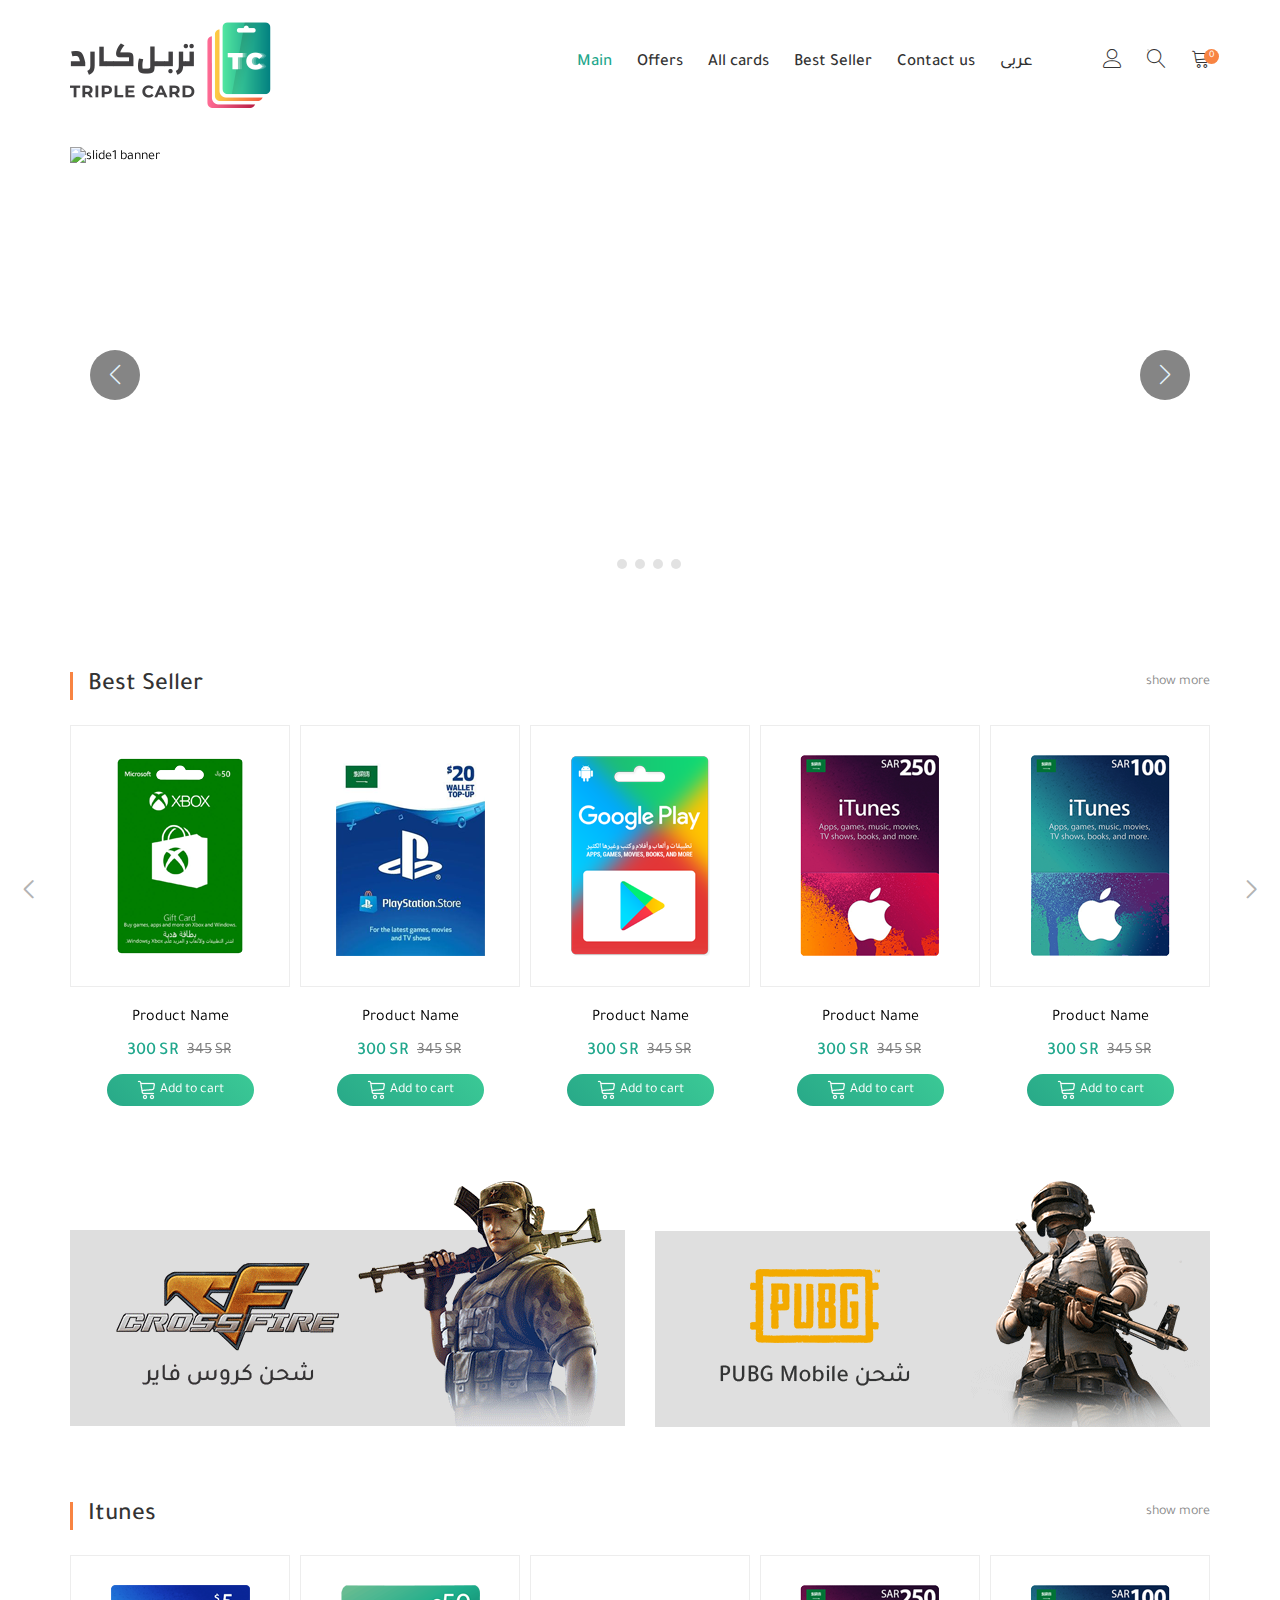
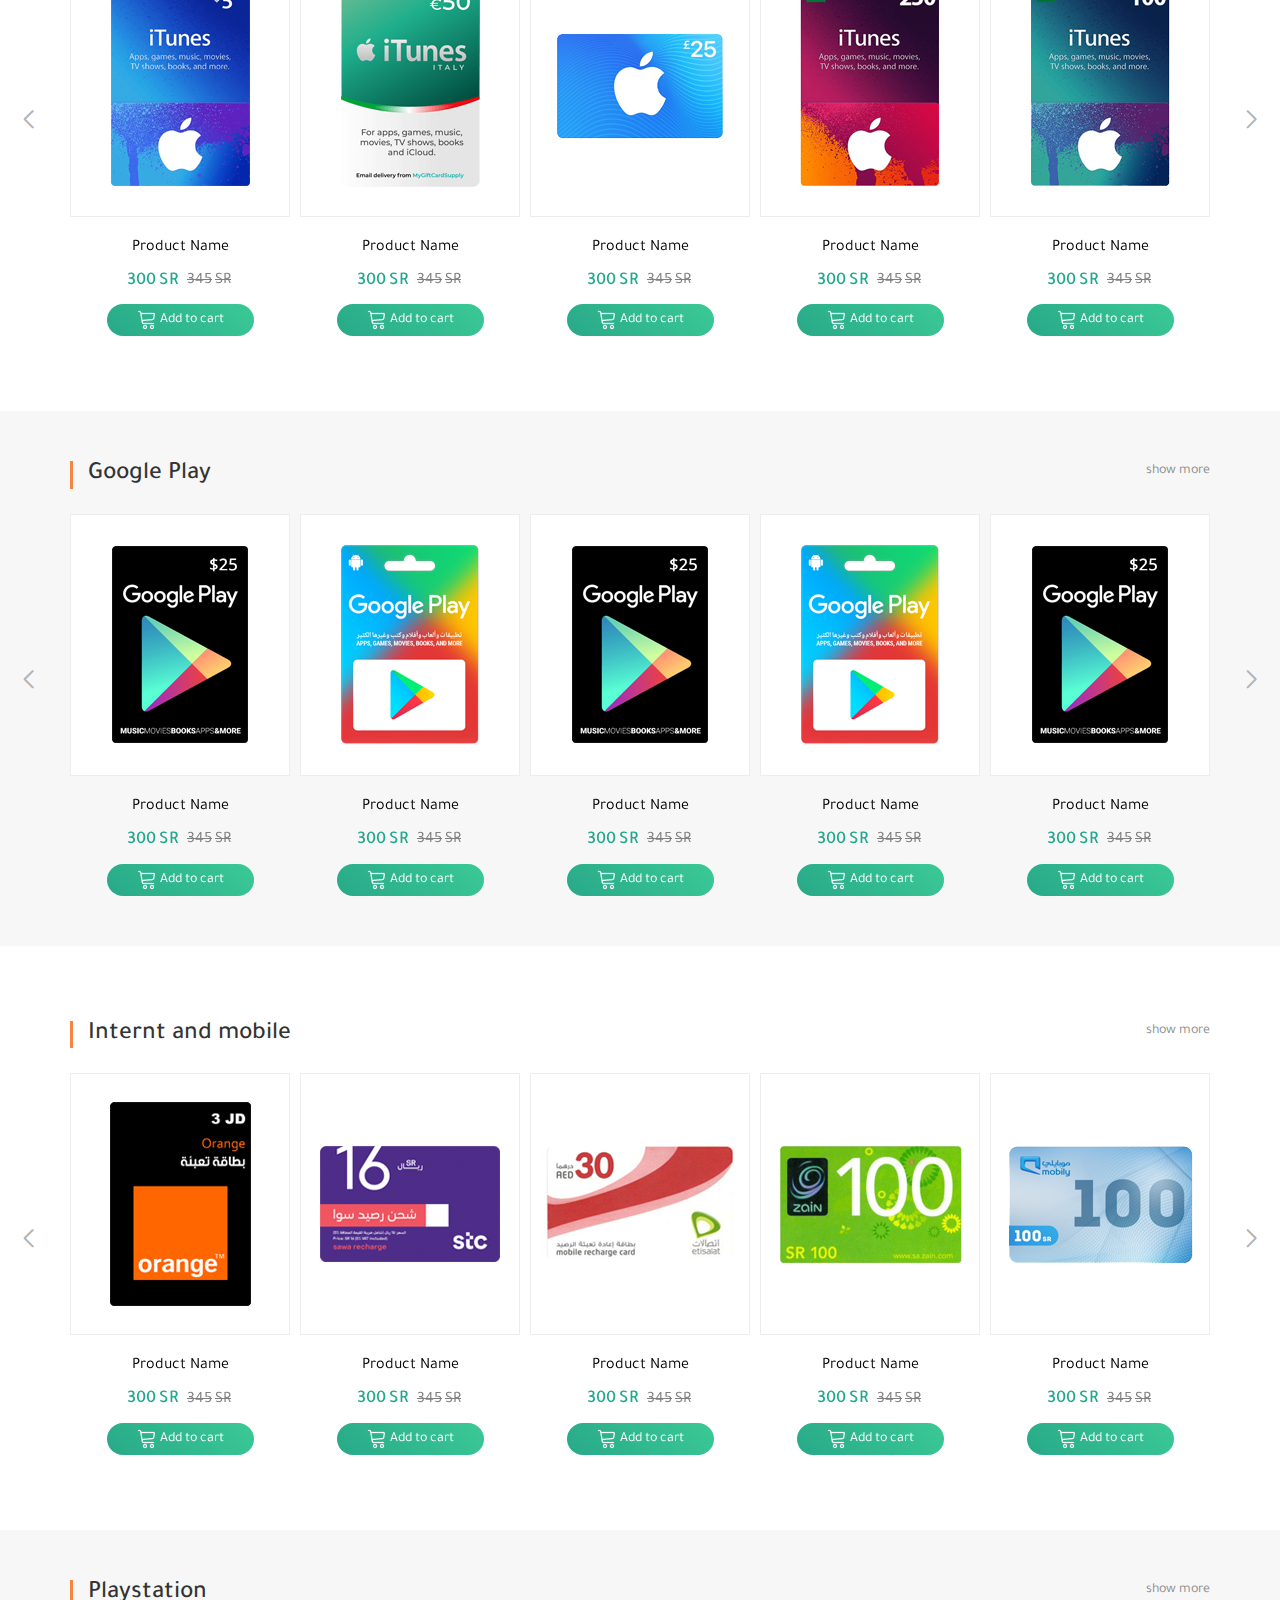
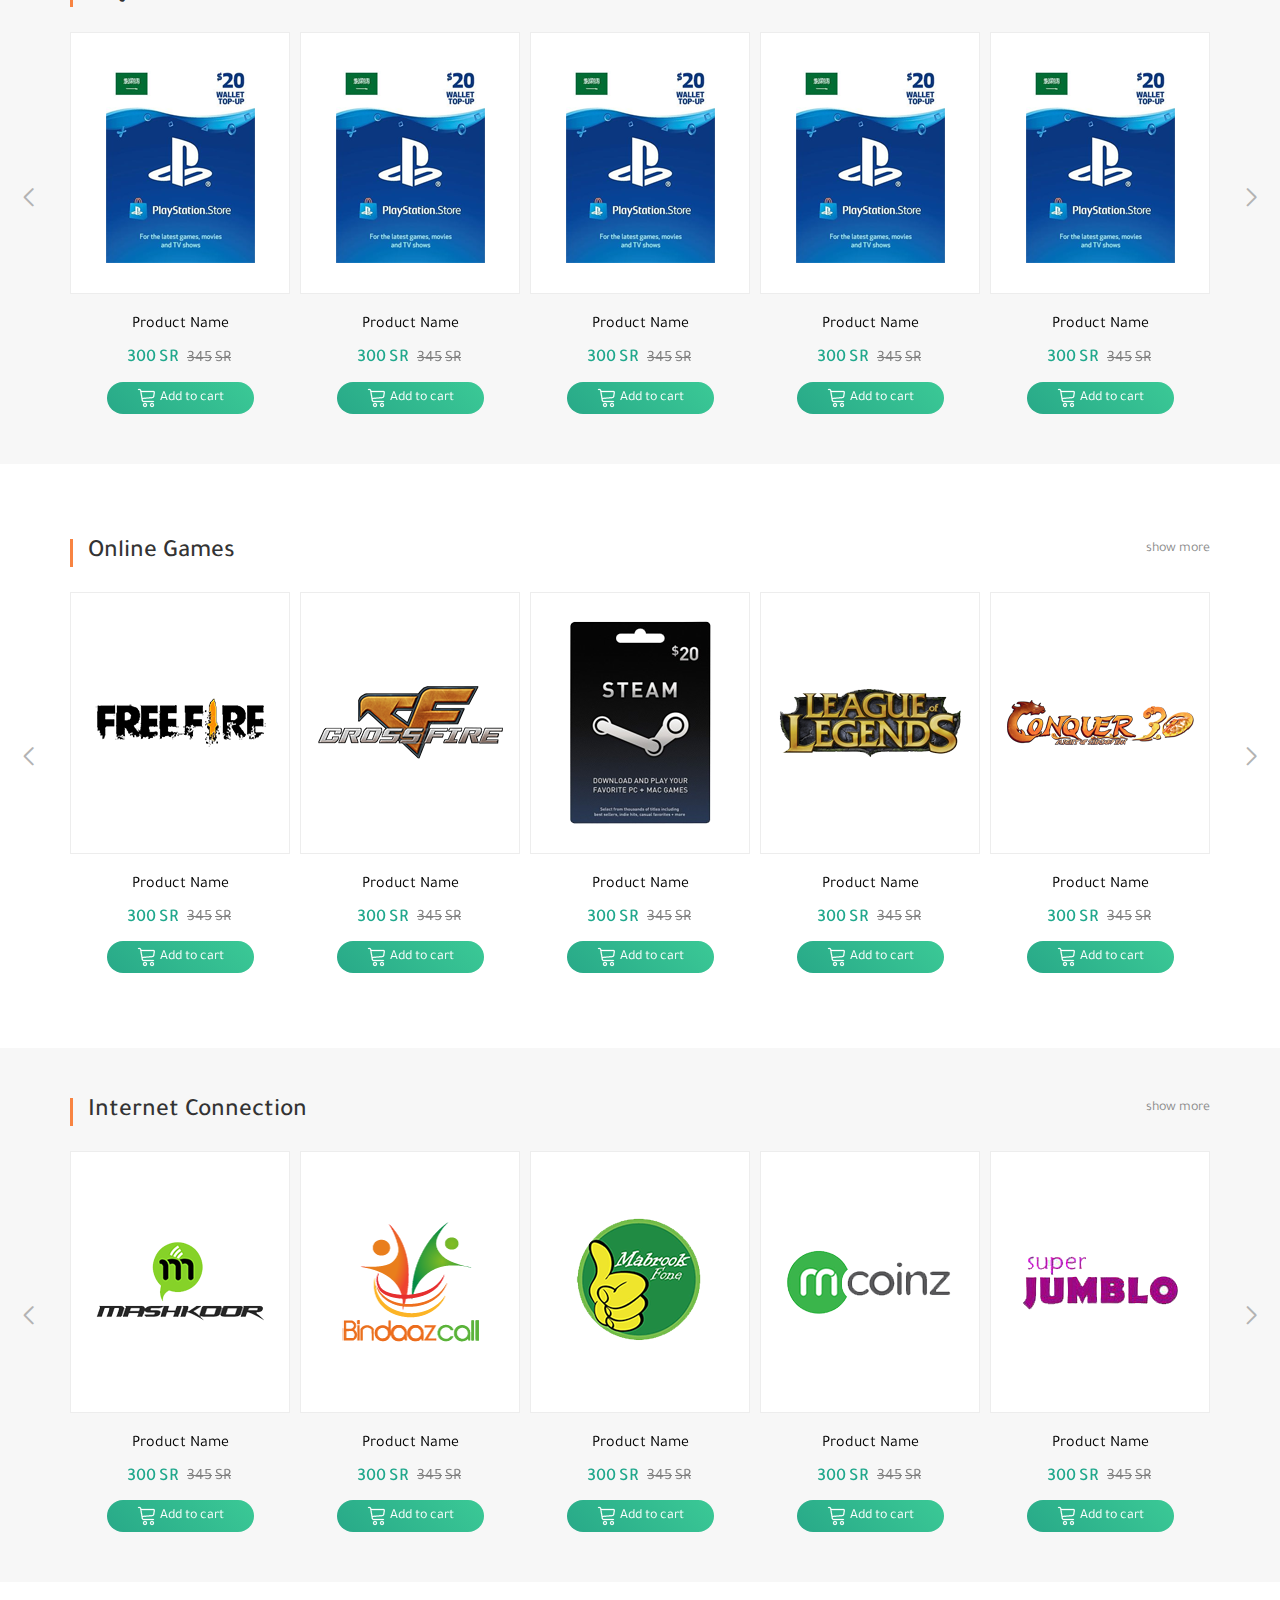
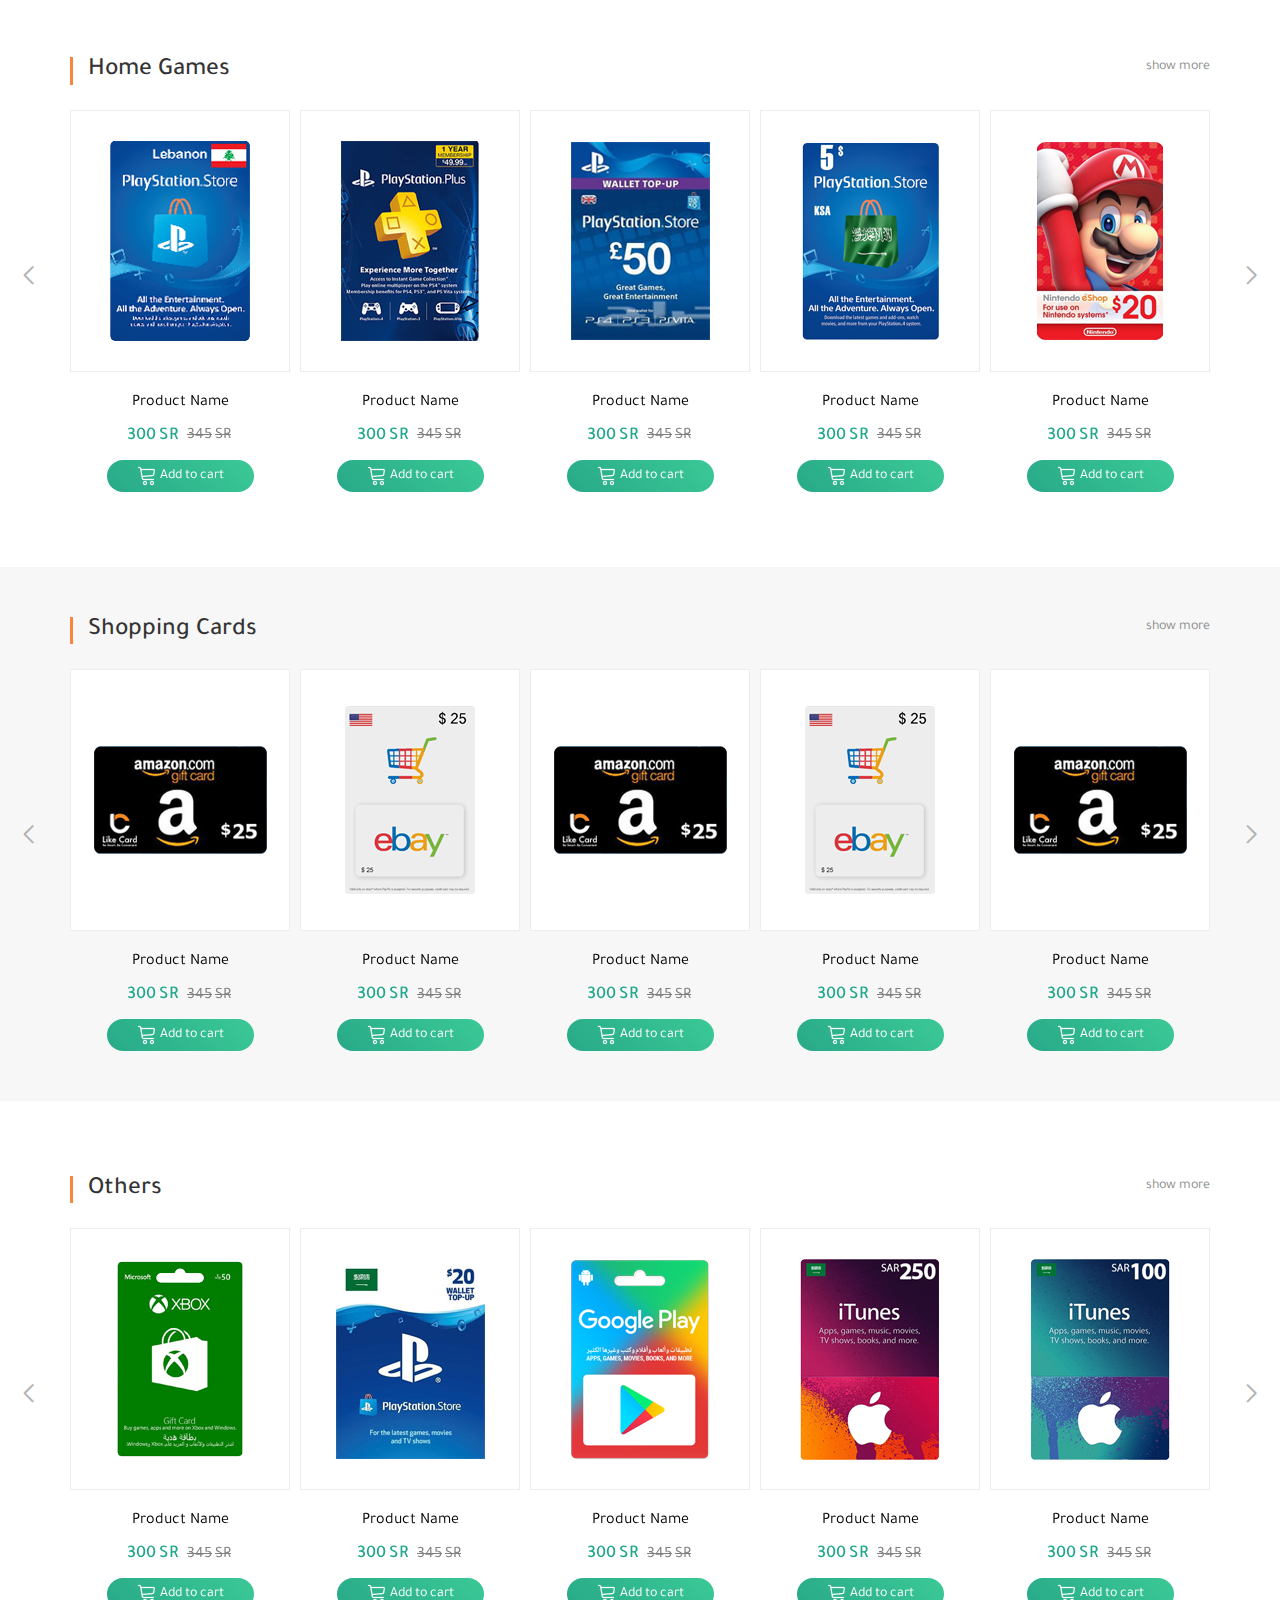
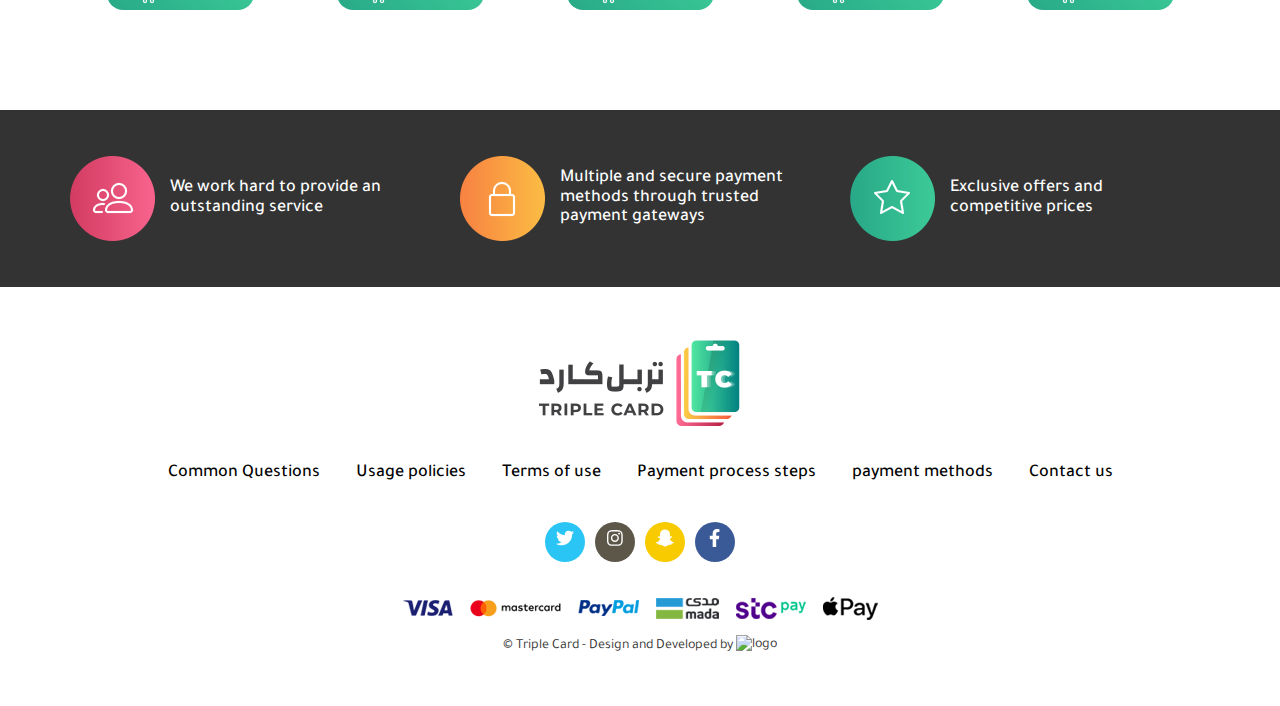
==== index-en.html @ 10f5a126 "fixed en" ====
<!DOCTYPE html>
<html lang="en" dir="ltr">

<head>
    <meta charset="UTF-8">
    <meta name="viewport" content="width=device-width, initial-scale=1.0">
    <link rel="stylesheet" href="./assets/css/vendor/all.min.css">
    <link rel="stylesheet" href="./assets/css/vendor/linear.css">
    <link rel="stylesheet" href="./assets/css/vendor/bootstrap.min.css">
    <link rel="stylesheet" href="./assets/css/vendor/swiper-bundle.css">
    <link rel="stylesheet" href="./assets/css/main.css">
    <link href="https://fonts.googleapis.com/css2?family=Tajawal:wght@300;400;500;700;800&display=swap"
        rel="stylesheet">
    <link rel="shortcut icon" href="./assets/img/icons/favicon.png" />
    <title>TRIPLE CARD</title>
</head>

<body class="overflow">

    <div class="pre-loader">
        <div class="content"><img src="./assets/img/logo.png" alt="logo" />
          <div class="progress-bar"><span class="bar"><span class="progress"></span></span></div>
        </div>
      </div>

    <nav id="nav">
        <div class="container">
            <div class="row">
                <div class="col-xs-7 col-sm-9 header-nav">
                    <div class="header-icons flex-center" id="header-icons">
                        <div class="shopping-cart">
                            <span class="lnr lnr-cart"></span>
                            <div class="num flex-center">0</div>
                        </div>
                        <div class="search">
                            <form action="#" id="search-form1">
                                <input type="text" id="search-input" name="search" value="" placeholder="search..."
                                    class="form-control">
                            </form>
                            <button type="button" id="sBtn"><span class="lnr lnr-magnifier"></span></button>
                        </div>
                        <div class="account">
                            <a href="#"><span class="lnr lnr-user"></span></a>
                        </div>
                    </div>
                    <ul>
                        <li class="active"> <a href="#"> Main </a></li>
                        <li> <a href="#"> Offers </a></li>
                        <li> <a href="#"> All cards </a></li>
                        <li> <a href="#"> Best Seller </a></li>
                        <li> <a href="#"> Contact us </a></li>
                        <li> <a href="./index.html"> عربى </a></li>
                    </ul>
                    <div class="cart-small col-6 flex-center">
                        <div id="sec-icon">
                            <span><i class="fas fa-bars"></i></span>
                        </div>
                        <!-- <div class="small-search" id="sec-search-icon">
                            <i class="fas fa-search"></i>
                        </div> -->
                    </div>
                </div>
                <div class="col-xs-5 col-sm-3 logo">
                    <img src="./assets/img/logo.png" alt="triple card logo">
                </div>
            </div>
        </div>
    </nav>

    <header>
        <div class="container">
            <div class="swiper-container">
                <div class="swiper-wrapper">
                    <!-- Slides -->
                    <div class="swiper-slide">
                        <a href="#"><img src="./assets/img/header/1.jpg" alt="slide1 banner"></a>
                    </div>
                    <div class="swiper-slide">
                        <a href="#"><img src="./assets/img/header/1.jpg" alt="slide1 banner"></a>
                    </div>
                    <div class="swiper-slide">
                        <a href="#"><img src="./assets/img/header/1.jpg" alt="slide1 banner"></a>
                    </div>
                    <div class="swiper-slide">
                        <a href="#"><img src="./assets/img/header/1.jpg" alt="slide1 banner"></a>
                    </div>
                    <div class="swiper-slide">
                        <a href="#"><img src="./assets/img/header/1.jpg" alt="slide1 banner"></a>
                    </div>
                </div>

                <div class="swiper-pagination"></div>

                <!-- navigation buttons -->
                <div class="swiper-button-prev"></div>
                <div class="swiper-button-next"></div>

            </div>
        </div>
    </header>

    <main>
        <!-- best seller -->
        <section id="best-seller">
            <div class="container">
                <div class="best-seller-head s-head">
                    <a href="#">show more</a>
                    <h3>
                        Best Seller
                    </h3>
                </div>
                <div class="row best-seller-slider">
                    <div class="best-seller-swiper-container s-container">
                        <!-- slider slides -->
                        <div class="swiper-wrapper">
                            <!-- Slides -->
                            <div class="swiper-slide">
                                <div class="product">
                                    <div class="product-img">
                                        <a href="#">
                                            <img src="./assets/img/sliders/best-seller/1.png" alt="product">
                                        </a>
                                    </div>
                                    <div class="product-disc">
                                        <h4> <a href="#"> Product Name</a></h4>
                                        <div class="price flex-center">
                                            <div class="price-sale"> <span>SR</span> <span>345</span></div>
                                            <span>SR</span> <span>300</span>
                                        </div>
                                    </div>
                                    <div class="buy flex-center">
                                        <a href="#" class="btn btn-success">
                                            Add to cart <img src="./assets/img/icons/cart-white.png"
                                                alt="shopping-cart">
                                        </a>
                                    </div>
                                </div>
                            </div>
                            <div class="swiper-slide">
                                <div class="product">
                                    <div class="product-img">
                                        <a href="#">
                                            <img src="./assets/img/sliders/best-seller/2.png" alt="product">
                                        </a>
                                    </div>
                                    <div class="product-disc">
                                        <h4> <a href="#"> Product Name</a></h4>
                                        <div class="price flex-center">
                                            <div class="price-sale"> <span>SR</span> <span>345</span></div>
                                            <span>SR</span> <span>300</span>
                                        </div>
                                    </div>
                                    <div class="buy flex-center">
                                        <a href="#" class="btn btn-success">
                                            Add to cart <img src="./assets/img/icons/cart-white.png"
                                                alt="shopping-cart">
                                        </a>
                                    </div>
                                </div>
                            </div>
                            <div class="swiper-slide">
                                <div class="product">
                                    <div class="product-img">
                                        <a href="#">
                                            <img src="./assets/img/sliders/best-seller/3.png" alt="product">
                                        </a>
                                    </div>
                                    <div class="product-disc">
                                        <h4> <a href="#"> Product Name</a></h4>
                                        <div class="price flex-center">
                                            <div class="price-sale"> <span>SR</span> <span>345</span></div>
                                            <span>SR</span> <span>300</span>
                                        </div>
                                    </div>
                                    <div class="buy flex-center">
                                        <a href="#" class="btn btn-success">
                                            Add to cart <img src="./assets/img/icons/cart-white.png"
                                                alt="shopping-cart">
                                        </a>
                                    </div>
                                </div>
                            </div>
                            <div class="swiper-slide">
                                <div class="product">
                                    <div class="product-img">
                                        <a href="#">
                                            <img src="./assets/img/sliders/best-seller/4.png" alt="product">
                                        </a>
                                    </div>
                                    <div class="product-disc">
                                        <h4> <a href="#"> Product Name</a></h4>
                                        <div class="price flex-center">
                                            <div class="price-sale"> <span>SR</span> <span>345</span></div>
                                            <span>SR</span> <span>300</span>
                                        </div>
                                    </div>
                                    <div class="buy flex-center">
                                        <a href="#" class="btn btn-success">
                                            Add to cart <img src="./assets/img/icons/cart-white.png"
                                                alt="shopping-cart">
                                        </a>
                                    </div>
                                </div>
                            </div>
                            <div class="swiper-slide">
                                <div class="product">
                                    <div class="product-img">
                                        <a href="#">
                                            <img src="./assets/img/sliders/best-seller/5.png" alt="product">
                                        </a>
                                    </div>
                                    <div class="product-disc">
                                        <h4> <a href="#"> Product Name</a></h4>
                                        <div class="price flex-center">
                                            <div class="price-sale"> <span>SR</span> <span>345</span></div>
                                            <span>SR</span> <span>300</span>
                                        </div>
                                    </div>
                                    <div class="buy flex-center">
                                        <a href="#" class="btn btn-success">
                                            Add to cart <img src="./assets/img/icons/cart-white.png"
                                                alt="shopping-cart">
                                        </a>
                                    </div>
                                </div>
                            </div>
                        </div>

                        <!--  navigation buttons -->
                        <div class="swiper-button-prev"></div>
                        <div class="swiper-button-next"></div>

                    </div>
                </div>
            </div>
        </section>

        <!-- banners -->
        <section id="banners">
            <div class="container">
                <div class="row">
                    <div class="col-xs-6"><a href="#"><img src="./assets/img/banners/banner1.png" alt="banner1"></a>
                    </div>
                    <div class="col-xs-6"><a href="#"><img src="./assets/img/banners/banner2.png" alt="banner2"></a>
                    </div>
                </div>
            </div>
        </section>

        <!-- itunes -->
        <section id="itunes">
            <div class="container">
                <div class="itunes-head s-head">
                    <a href="#">show more</a>
                    <h3>
                        Itunes
                    </h3>
                </div>
                <div class="row itunes-slider">
                    <div class="itunes-swiper-container s-container">
                        <!-- slider slides -->
                        <div class="swiper-wrapper">
                            <!-- Slides -->
                            <div class="swiper-slide">
                                <div class="product">
                                    <div class="product-img">
                                        <a href="#">
                                            <img src="./assets/img/sliders/itunes/1.png" alt="product">
                                        </a>
                                    </div>
                                    <div class="product-disc">
                                        <h4> <a href="#"> Product Name</a></h4>
                                        <div class="price flex-center">
                                            <div class="price-sale"> <span>SR</span> <span>345</span></div>
                                            <span>SR</span> <span>300</span>
                                        </div>
                                    </div>
                                    <div class="buy flex-center">
                                        <a href="#" class="btn btn-success">
                                            Add to cart <img src="./assets/img/icons/cart-white.png"
                                                alt="shopping-cart">
                                        </a>
                                    </div>
                                </div>
                            </div>
                            <div class="swiper-slide">
                                <div class="product">
                                    <div class="product-img">
                                        <a href="#">
                                            <img src="./assets/img/sliders/itunes/2.png" alt="product">
                                        </a>
                                    </div>
                                    <div class="product-disc">
                                        <h4> <a href="#"> Product Name</a></h4>
                                        <div class="price flex-center">
                                            <div class="price-sale"> <span>SR</span> <span>345</span></div>
                                            <span>SR</span> <span>300</span>
                                        </div>
                                    </div>
                                    <div class="buy flex-center">
                                        <a href="#" class="btn btn-success">
                                            Add to cart <img src="./assets/img/icons/cart-white.png"
                                                alt="shopping-cart">
                                        </a>
                                    </div>
                                </div>
                            </div>
                            <div class="swiper-slide">
                                <div class="product">
                                    <div class="product-img">
                                        <a href="#">
                                            <img src="./assets/img/sliders/itunes/3.png" alt="product">
                                        </a>
                                    </div>
                                    <div class="product-disc">
                                        <h4> <a href="#"> Product Name</a></h4>
                                        <div class="price flex-center">
                                            <div class="price-sale"> <span>SR</span> <span>345</span></div>
                                            <span>SR</span> <span>300</span>
                                        </div>
                                    </div>
                                    <div class="buy flex-center">
                                        <a href="#" class="btn btn-success">
                                            Add to cart <img src="./assets/img/icons/cart-white.png"
                                                alt="shopping-cart">
                                        </a>
                                    </div>
                                </div>
                            </div>
                            <div class="swiper-slide">
                                <div class="product">
                                    <div class="product-img">
                                        <a href="#">
                                            <img src="./assets/img/sliders/itunes/4.png" alt="product">
                                        </a>
                                    </div>
                                    <div class="product-disc">
                                        <h4> <a href="#"> Product Name</a></h4>
                                        <div class="price flex-center">
                                            <div class="price-sale"> <span>SR</span> <span>345</span></div>
                                            <span>SR</span> <span>300</span>
                                        </div>
                                    </div>
                                    <div class="buy flex-center">
                                        <a href="#" class="btn btn-success">
                                            Add to cart <img src="./assets/img/icons/cart-white.png"
                                                alt="shopping-cart">
                                        </a>
                                    </div>
                                </div>
                            </div>
                            <div class="swiper-slide">
                                <div class="product">
                                    <div class="product-img">
                                        <a href="#">
                                            <img src="./assets/img/sliders/itunes/5.png" alt="product">
                                        </a>
                                    </div>
                                    <div class="product-disc">
                                        <h4> <a href="#"> Product Name</a></h4>
                                        <div class="price flex-center">
                                            <div class="price-sale"> <span>SR</span> <span>345</span></div>
                                            <span>SR</span> <span>300</span>
                                        </div>
                                    </div>
                                    <div class="buy flex-center">
                                        <a href="#" class="btn btn-success">
                                            Add to cart <img src="./assets/img/icons/cart-white.png"
                                                alt="shopping-cart">
                                        </a>
                                    </div>
                                </div>
                            </div>
                        </div>

                        <!--  navigation buttons -->
                        <div class="swiper-button-prev"></div>
                        <div class="swiper-button-next"></div>

                    </div>
                </div>
            </div>
        </section>

        <!-- google play -->
        <section id="google" class="gray-section">
            <div class="container">
                <div class="google-head s-head">
                    <a href="#">show more</a>
                    <h3>
                        Google Play
                    </h3>
                </div>
                <div class="row google-slider">
                    <div class="google-swiper-container s-container">
                        <!-- slider slides -->
                        <div class="swiper-wrapper">
                            <!-- Slides -->
                            <div class="swiper-slide">
                                <div class="product">
                                    <div class="product-img">
                                        <a href="#">
                                            <img src="./assets/img/sliders/google/1.png" alt="product">
                                        </a>
                                    </div>
                                    <div class="product-disc">
                                        <h4> <a href="#"> Product Name</a></h4>
                                        <div class="price flex-center">
                                            <div class="price-sale"> <span>SR</span> <span>345</span></div>
                                            <span>SR</span> <span>300</span>
                                        </div>
                                    </div>
                                    <div class="buy flex-center">
                                        <a href="#" class="btn btn-success">
                                            Add to cart <img src="./assets/img/icons/cart-white.png"
                                                alt="shopping-cart">
                                        </a>
                                    </div>
                                </div>
                            </div>
                            <div class="swiper-slide">
                                <div class="product">
                                    <div class="product-img">
                                        <a href="#">
                                            <img src="./assets/img/sliders/google/2.png" alt="product">
                                        </a>
                                    </div>
                                    <div class="product-disc">
                                        <h4> <a href="#"> Product Name</a></h4>
                                        <div class="price flex-center">
                                            <div class="price-sale"> <span>SR</span> <span>345</span></div>
                                            <span>SR</span> <span>300</span>
                                        </div>
                                    </div>
                                    <div class="buy flex-center">
                                        <a href="#" class="btn btn-success">
                                            Add to cart <img src="./assets/img/icons/cart-white.png"
                                                alt="shopping-cart">
                                        </a>
                                    </div>
                                </div>
                            </div>
                            <div class="swiper-slide">
                                <div class="product">
                                    <div class="product-img">
                                        <a href="#">
                                            <img src="./assets/img/sliders/google/3.png" alt="product">
                                        </a>
                                    </div>
                                    <div class="product-disc">
                                        <h4> <a href="#"> Product Name</a></h4>
                                        <div class="price flex-center">
                                            <div class="price-sale"> <span>SR</span> <span>345</span></div>
                                            <span>SR</span> <span>300</span>
                                        </div>
                                    </div>
                                    <div class="buy flex-center">
                                        <a href="#" class="btn btn-success">
                                            Add to cart <img src="./assets/img/icons/cart-white.png"
                                                alt="shopping-cart">
                                        </a>
                                    </div>
                                </div>
                            </div>
                            <div class="swiper-slide">
                                <div class="product">
                                    <div class="product-img">
                                        <a href="#">
                                            <img src="./assets/img/sliders/google/4.png" alt="product">
                                        </a>
                                    </div>
                                    <div class="product-disc">
                                        <h4> <a href="#"> Product Name</a></h4>
                                        <div class="price flex-center">
                                            <div class="price-sale"> <span>SR</span> <span>345</span></div>
                                            <span>SR</span> <span>300</span>
                                        </div>
                                    </div>
                                    <div class="buy flex-center">
                                        <a href="#" class="btn btn-success">
                                            Add to cart <img src="./assets/img/icons/cart-white.png"
                                                alt="shopping-cart">
                                        </a>
                                    </div>
                                </div>
                            </div>
                            <div class="swiper-slide">
                                <div class="product">
                                    <div class="product-img">
                                        <a href="#">
                                            <img src="./assets/img/sliders/google/5.png" alt="product">
                                        </a>
                                    </div>
                                    <div class="product-disc">
                                        <h4> <a href="#"> Product Name</a></h4>
                                        <div class="price flex-center">
                                            <div class="price-sale"> <span>SR</span> <span>345</span></div>
                                            <span>SR</span> <span>300</span>
                                        </div>
                                    </div>
                                    <div class="buy flex-center">
                                        <a href="#" class="btn btn-success">
                                            Add to cart <img src="./assets/img/icons/cart-white.png"
                                                alt="shopping-cart">
                                        </a>
                                    </div>
                                </div>
                            </div>
                        </div>

                        <!--  navigation buttons -->
                        <div class="swiper-button-prev"></div>
                        <div class="swiper-button-next"></div>

                    </div>
                </div>
            </div>
        </section>

        <!-- jawal -->
        <section id="jawal">
            <div class="container">
                <div class="jawal-head s-head">
                    <a href="#">show more</a>
                    <h3>
                        Internt and mobile
                    </h3>
                </div>
                <div class="row jawal-slider">
                    <div class="jawal-swiper-container s-container">
                        <!-- slider slides -->
                        <div class="swiper-wrapper">
                            <!-- Slides -->
                            <div class="swiper-slide">
                                <div class="product">
                                    <div class="product-img">
                                        <a href="#">
                                            <img src="./assets/img/sliders/jawal/1.png" alt="product">
                                        </a>
                                    </div>
                                    <div class="product-disc">
                                        <h4> <a href="#"> Product Name</a></h4>
                                        <div class="price flex-center">
                                            <div class="price-sale"> <span>SR</span> <span>345</span></div>
                                            <span>SR</span> <span>300</span>
                                        </div>
                                    </div>
                                    <div class="buy flex-center">
                                        <a href="#" class="btn btn-success">
                                            Add to cart <img src="./assets/img/icons/cart-white.png"
                                                alt="shopping-cart">
                                        </a>
                                    </div>
                                </div>
                            </div>
                            <div class="swiper-slide">
                                <div class="product">
                                    <div class="product-img">
                                        <a href="#">
                                            <img src="./assets/img/sliders/jawal/2.png" alt="product">
                                        </a>
                                    </div>
                                    <div class="product-disc">
                                        <h4> <a href="#"> Product Name</a></h4>
                                        <div class="price flex-center">
                                            <div class="price-sale"> <span>SR</span> <span>345</span></div>
                                            <span>SR</span> <span>300</span>
                                        </div>
                                    </div>
                                    <div class="buy flex-center">
                                        <a href="#" class="btn btn-success">
                                            Add to cart <img src="./assets/img/icons/cart-white.png"
                                                alt="shopping-cart">
                                        </a>
                                    </div>
                                </div>
                            </div>
                            <div class="swiper-slide">
                                <div class="product">
                                    <div class="product-img">
                                        <a href="#">
                                            <img src="./assets/img/sliders/jawal/3.png" alt="product">
                                        </a>
                                    </div>
                                    <div class="product-disc">
                                        <h4> <a href="#"> Product Name</a></h4>
                                        <div class="price flex-center">
                                            <div class="price-sale"> <span>SR</span> <span>345</span></div>
                                            <span>SR</span> <span>300</span>
                                        </div>
                                    </div>
                                    <div class="buy flex-center">
                                        <a href="#" class="btn btn-success">
                                            Add to cart <img src="./assets/img/icons/cart-white.png"
                                                alt="shopping-cart">
                                        </a>
                                    </div>
                                </div>
                            </div>
                            <div class="swiper-slide">
                                <div class="product">
                                    <div class="product-img">
                                        <a href="#">
                                            <img src="./assets/img/sliders/jawal/4.png" alt="product">
                                        </a>
                                    </div>
                                    <div class="product-disc">
                                        <h4> <a href="#"> Product Name</a></h4>
                                        <div class="price flex-center">
                                            <div class="price-sale"> <span>SR</span> <span>345</span></div>
                                            <span>SR</span> <span>300</span>
                                        </div>
                                    </div>
                                    <div class="buy flex-center">
                                        <a href="#" class="btn btn-success">
                                            Add to cart <img src="./assets/img/icons/cart-white.png"
                                                alt="shopping-cart">
                                        </a>
                                    </div>
                                </div>
                            </div>
                            <div class="swiper-slide">
                                <div class="product">
                                    <div class="product-img">
                                        <a href="#">
                                            <img src="./assets/img/sliders/jawal/5.png" alt="product">
                                        </a>
                                    </div>
                                    <div class="product-disc">
                                        <h4> <a href="#"> Product Name</a></h4>
                                        <div class="price flex-center">
                                            <div class="price-sale"> <span>SR</span> <span>345</span></div>
                                            <span>SR</span> <span>300</span>
                                        </div>
                                    </div>
                                    <div class="buy flex-center">
                                        <a href="#" class="btn btn-success">
                                            Add to cart <img src="./assets/img/icons/cart-white.png"
                                                alt="shopping-cart">
                                        </a>
                                    </div>
                                </div>
                            </div>
                        </div>

                        <!--  navigation buttons -->
                        <div class="swiper-button-prev"></div>
                        <div class="swiper-button-next"></div>

                    </div>
                </div>
            </div>
        </section>

        <!-- ps -->
        <section id="ps" class="gray-section">
            <div class="container">
                <div class="ps-head s-head">
                    <a href="#">show more</a>
                    <h3>
                        Playstation
                    </h3>
                </div>
                <div class="row ps-slider">
                    <div class="ps-swiper-container s-container">
                        <!-- slider slides -->
                        <div class="swiper-wrapper">
                            <!-- Slides -->
                            <div class="swiper-slide">
                                <div class="product">
                                    <div class="product-img">
                                        <a href="#">
                                            <img src="./assets/img/sliders/ps/1.png" alt="product">
                                        </a>
                                    </div>
                                    <div class="product-disc">
                                        <h4> <a href="#"> Product Name</a></h4>
                                        <div class="price flex-center">
                                            <div class="price-sale"> <span>SR</span> <span>345</span></div>
                                            <span>SR</span> <span>300</span>
                                        </div>
                                    </div>
                                    <div class="buy flex-center">
                                        <a href="#" class="btn btn-success">
                                            Add to cart <img src="./assets/img/icons/cart-white.png"
                                                alt="shopping-cart">
                                        </a>
                                    </div>
                                </div>
                            </div>
                            <div class="swiper-slide">
                                <div class="product">
                                    <div class="product-img">
                                        <a href="#">
                                            <img src="./assets/img/sliders/ps/2.png" alt="product">
                                        </a>
                                    </div>
                                    <div class="product-disc">
                                        <h4> <a href="#"> Product Name</a></h4>
                                        <div class="price flex-center">
                                            <div class="price-sale"> <span>SR</span> <span>345</span></div>
                                            <span>SR</span> <span>300</span>
                                        </div>
                                    </div>
                                    <div class="buy flex-center">
                                        <a href="#" class="btn btn-success">
                                            Add to cart <img src="./assets/img/icons/cart-white.png"
                                                alt="shopping-cart">
                                        </a>
                                    </div>
                                </div>
                            </div>
                            <div class="swiper-slide">
                                <div class="product">
                                    <div class="product-img">
                                        <a href="#">
                                            <img src="./assets/img/sliders/ps/3.png" alt="product">
                                        </a>
                                    </div>
                                    <div class="product-disc">
                                        <h4> <a href="#"> Product Name</a></h4>
                                        <div class="price flex-center">
                                            <div class="price-sale"> <span>SR</span> <span>345</span></div>
                                            <span>SR</span> <span>300</span>
                                        </div>
                                    </div>
                                    <div class="buy flex-center">
                                        <a href="#" class="btn btn-success">
                                            Add to cart <img src="./assets/img/icons/cart-white.png"
                                                alt="shopping-cart">
                                        </a>
                                    </div>
                                </div>
                            </div>
                            <div class="swiper-slide">
                                <div class="product">
                                    <div class="product-img">
                                        <a href="#">
                                            <img src="./assets/img/sliders/ps/4.png" alt="product">
                                        </a>
                                    </div>
                                    <div class="product-disc">
                                        <h4> <a href="#"> Product Name</a></h4>
                                        <div class="price flex-center">
                                            <div class="price-sale"> <span>SR</span> <span>345</span></div>
                                            <span>SR</span> <span>300</span>
                                        </div>
                                    </div>
                                    <div class="buy flex-center">
                                        <a href="#" class="btn btn-success">
                                            Add to cart <img src="./assets/img/icons/cart-white.png"
                                                alt="shopping-cart">
                                        </a>
                                    </div>
                                </div>
                            </div>
                            <div class="swiper-slide">
                                <div class="product">
                                    <div class="product-img">
                                        <a href="#">
                                            <img src="./assets/img/sliders/ps/5.png" alt="product">
                                        </a>
                                    </div>
                                    <div class="product-disc">
                                        <h4> <a href="#"> Product Name</a></h4>
                                        <div class="price flex-center">
                                            <div class="price-sale"> <span>SR</span> <span>345</span></div>
                                            <span>SR</span> <span>300</span>
                                        </div>
                                    </div>
                                    <div class="buy flex-center">
                                        <a href="#" class="btn btn-success">
                                            Add to cart <img src="./assets/img/icons/cart-white.png"
                                                alt="shopping-cart">
                                        </a>
                                    </div>
                                </div>
                            </div>
                        </div>

                        <!--  navigation buttons -->
                        <div class="swiper-button-prev"></div>
                        <div class="swiper-button-next"></div>

                    </div>
                </div>
            </div>
        </section>

        <!-- online-games -->
        <section id="online-games">
            <div class="container">
                <div class="online-games-head s-head">
                    <a href="#">show more</a>
                    <h3>
                        Online Games
                    </h3>
                </div>
                <div class="row online-games-slider">
                    <div class="online-games-swiper-container s-container">
                        <!-- slider slides -->
                        <div class="swiper-wrapper">
                            <!-- Slides -->
                            <div class="swiper-slide">
                                <div class="product">
                                    <div class="product-img">
                                        <a href="#">
                                            <img src="./assets/img/sliders/online-games/1.png" alt="product">
                                        </a>
                                    </div>
                                    <div class="product-disc">
                                        <h4> <a href="#"> Product Name</a></h4>
                                        <div class="price flex-center">
                                            <div class="price-sale"> <span>SR</span> <span>345</span></div>
                                            <span>SR</span> <span>300</span>
                                        </div>
                                    </div>
                                    <div class="buy flex-center">
                                        <a href="#" class="btn btn-success">
                                            Add to cart <img src="./assets/img/icons/cart-white.png"
                                                alt="shopping-cart">
                                        </a>
                                    </div>
                                </div>
                            </div>
                            <div class="swiper-slide">
                                <div class="product">
                                    <div class="product-img">
                                        <a href="#">
                                            <img src="./assets/img/sliders/online-games/2.png" alt="product">
                                        </a>
                                    </div>
                                    <div class="product-disc">
                                        <h4> <a href="#"> Product Name</a></h4>
                                        <div class="price flex-center">
                                            <div class="price-sale"> <span>SR</span> <span>345</span></div>
                                            <span>SR</span> <span>300</span>
                                        </div>
                                    </div>
                                    <div class="buy flex-center">
                                        <a href="#" class="btn btn-success">
                                            Add to cart <img src="./assets/img/icons/cart-white.png"
                                                alt="shopping-cart">
                                        </a>
                                    </div>
                                </div>
                            </div>
                            <div class="swiper-slide">
                                <div class="product">
                                    <div class="product-img">
                                        <a href="#">
                                            <img src="./assets/img/sliders/online-games/3.png" alt="product">
                                        </a>
                                    </div>
                                    <div class="product-disc">
                                        <h4> <a href="#"> Product Name</a></h4>
                                        <div class="price flex-center">
                                            <div class="price-sale"> <span>SR</span> <span>345</span></div>
                                            <span>SR</span> <span>300</span>
                                        </div>
                                    </div>
                                    <div class="buy flex-center">
                                        <a href="#" class="btn btn-success">
                                            Add to cart <img src="./assets/img/icons/cart-white.png"
                                                alt="shopping-cart">
                                        </a>
                                    </div>
                                </div>
                            </div>
                            <div class="swiper-slide">
                                <div class="product">
                                    <div class="product-img">
                                        <a href="#">
                                            <img src="./assets/img/sliders/online-games/4.png" alt="product">
                                        </a>
                                    </div>
                                    <div class="product-disc">
                                        <h4> <a href="#"> Product Name</a></h4>
                                        <div class="price flex-center">
                                            <div class="price-sale"> <span>SR</span> <span>345</span></div>
                                            <span>SR</span> <span>300</span>
                                        </div>
                                    </div>
                                    <div class="buy flex-center">
                                        <a href="#" class="btn btn-success">
                                            Add to cart <img src="./assets/img/icons/cart-white.png"
                                                alt="shopping-cart">
                                        </a>
                                    </div>
                                </div>
                            </div>
                            <div class="swiper-slide">
                                <div class="product">
                                    <div class="product-img">
                                        <a href="#">
                                            <img src="./assets/img/sliders/online-games/5.png" alt="product">
                                        </a>
                                    </div>
                                    <div class="product-disc">
                                        <h4> <a href="#"> Product Name</a></h4>
                                        <div class="price flex-center">
                                            <div class="price-sale"> <span>SR</span> <span>345</span></div>
                                            <span>SR</span> <span>300</span>
                                        </div>
                                    </div>
                                    <div class="buy flex-center">
                                        <a href="#" class="btn btn-success">
                                            Add to cart <img src="./assets/img/icons/cart-white.png"
                                                alt="shopping-cart">
                                        </a>
                                    </div>
                                </div>
                            </div>
                        </div>

                        <!--  navigation buttons -->
                        <div class="swiper-button-prev"></div>
                        <div class="swiper-button-next"></div>

                    </div>
                </div>
            </div>
        </section>

        <!-- internet-connection -->
        <section id="internet-connection" class="gray-section">
            <div class="container">
                <div class="internet-connection-head s-head">
                    <a href="#">show more</a>
                    <h3>
                        Internet Connection
                    </h3>
                </div>
                <div class="row internet-connection-slider">
                    <div class="internet-connection-swiper-container s-container">
                        <!-- slider slides -->
                        <div class="swiper-wrapper">
                            <!-- Slides -->
                            <div class="swiper-slide">
                                <div class="product">
                                    <div class="product-img">
                                        <a href="#">
                                            <img src="./assets/img/sliders/internet-connection/1.png" alt="product">
                                        </a>
                                    </div>
                                    <div class="product-disc">
                                        <h4> <a href="#"> Product Name</a></h4>
                                        <div class="price flex-center">
                                            <div class="price-sale"> <span>SR</span> <span>345</span></div>
                                            <span>SR</span> <span>300</span>
                                        </div>
                                    </div>
                                    <div class="buy flex-center">
                                        <a href="#" class="btn btn-success">
                                            Add to cart <img src="./assets/img/icons/cart-white.png"
                                                alt="shopping-cart">
                                        </a>
                                    </div>
                                </div>
                            </div>
                            <div class="swiper-slide">
                                <div class="product">
                                    <div class="product-img">
                                        <a href="#">
                                            <img src="./assets/img/sliders/internet-connection/2.png" alt="product">
                                        </a>
                                    </div>
                                    <div class="product-disc">
                                        <h4> <a href="#"> Product Name</a></h4>
                                        <div class="price flex-center">
                                            <div class="price-sale"> <span>SR</span> <span>345</span></div>
                                            <span>SR</span> <span>300</span>
                                        </div>
                                    </div>
                                    <div class="buy flex-center">
                                        <a href="#" class="btn btn-success">
                                            Add to cart <img src="./assets/img/icons/cart-white.png"
                                                alt="shopping-cart">
                                        </a>
                                    </div>
                                </div>
                            </div>
                            <div class="swiper-slide">
                                <div class="product">
                                    <div class="product-img">
                                        <a href="#">
                                            <img src="./assets/img/sliders/internet-connection/3.png" alt="product">
                                        </a>
                                    </div>
                                    <div class="product-disc">
                                        <h4> <a href="#"> Product Name</a></h4>
                                        <div class="price flex-center">
                                            <div class="price-sale"> <span>SR</span> <span>345</span></div>
                                            <span>SR</span> <span>300</span>
                                        </div>
                                    </div>
                                    <div class="buy flex-center">
                                        <a href="#" class="btn btn-success">
                                            Add to cart <img src="./assets/img/icons/cart-white.png"
                                                alt="shopping-cart">
                                        </a>
                                    </div>
                                </div>
                            </div>
                            <div class="swiper-slide">
                                <div class="product">
                                    <div class="product-img">
                                        <a href="#">
                                            <img src="./assets/img/sliders/internet-connection/4.png" alt="product">
                                        </a>
                                    </div>
                                    <div class="product-disc">
                                        <h4> <a href="#"> Product Name</a></h4>
                                        <div class="price flex-center">
                                            <div class="price-sale"> <span>SR</span> <span>345</span></div>
                                            <span>SR</span> <span>300</span>
                                        </div>
                                    </div>
                                    <div class="buy flex-center">
                                        <a href="#" class="btn btn-success">
                                            Add to cart <img src="./assets/img/icons/cart-white.png"
                                                alt="shopping-cart">
                                        </a>
                                    </div>
                                </div>
                            </div>
                            <div class="swiper-slide">
                                <div class="product">
                                    <div class="product-img">
                                        <a href="#">
                                            <img src="./assets/img/sliders/internet-connection/5.png" alt="product">
                                        </a>
                                    </div>
                                    <div class="product-disc">
                                        <h4> <a href="#"> Product Name</a></h4>
                                        <div class="price flex-center">
                                            <div class="price-sale"> <span>SR</span> <span>345</span></div>
                                            <span>SR</span> <span>300</span>
                                        </div>
                                    </div>
                                    <div class="buy flex-center">
                                        <a href="#" class="btn btn-success">
                                            Add to cart <img src="./assets/img/icons/cart-white.png"
                                                alt="shopping-cart">
                                        </a>
                                    </div>
                                </div>
                            </div>
                        </div>

                        <!--  navigation buttons -->
                        <div class="swiper-button-prev"></div>
                        <div class="swiper-button-next"></div>

                    </div>
                </div>
            </div>
        </section>

        <!-- home-games -->
        <section id="home-games">
            <div class="container">
                <div class="home-games-head s-head">
                    <a href="#">show more</a>
                    <h3>
                        Home Games
                    </h3>
                </div>
                <div class="row home-games-slider">
                    <div class="home-games-swiper-container s-container">
                        <!-- slider slides -->
                        <div class="swiper-wrapper">
                            <!-- Slides -->
                            <div class="swiper-slide">
                                <div class="product">
                                    <div class="product-img">
                                        <a href="#">
                                            <img src="./assets/img/sliders/home-games/1.png" alt="product">
                                        </a>
                                    </div>
                                    <div class="product-disc">
                                        <h4> <a href="#"> Product Name</a></h4>
                                        <div class="price flex-center">
                                            <div class="price-sale"> <span>SR</span> <span>345</span></div>
                                            <span>SR</span> <span>300</span>
                                        </div>
                                    </div>
                                    <div class="buy flex-center">
                                        <a href="#" class="btn btn-success">
                                            Add to cart <img src="./assets/img/icons/cart-white.png"
                                                alt="shopping-cart">
                                        </a>
                                    </div>
                                </div>
                            </div>
                            <div class="swiper-slide">
                                <div class="product">
                                    <div class="product-img">
                                        <a href="#">
                                            <img src="./assets/img/sliders/home-games/2.png" alt="product">
                                        </a>
                                    </div>
                                    <div class="product-disc">
                                        <h4> <a href="#"> Product Name</a></h4>
                                        <div class="price flex-center">
                                            <div class="price-sale"> <span>SR</span> <span>345</span></div>
                                            <span>SR</span> <span>300</span>
                                        </div>
                                    </div>
                                    <div class="buy flex-center">
                                        <a href="#" class="btn btn-success">
                                            Add to cart <img src="./assets/img/icons/cart-white.png"
                                                alt="shopping-cart">
                                        </a>
                                    </div>
                                </div>
                            </div>
                            <div class="swiper-slide">
                                <div class="product">
                                    <div class="product-img">
                                        <a href="#">
                                            <img src="./assets/img/sliders/home-games/3.png" alt="product">
                                        </a>
                                    </div>
                                    <div class="product-disc">
                                        <h4> <a href="#"> Product Name</a></h4>
                                        <div class="price flex-center">
                                            <div class="price-sale"> <span>SR</span> <span>345</span></div>
                                            <span>SR</span> <span>300</span>
                                        </div>
                                    </div>
                                    <div class="buy flex-center">
                                        <a href="#" class="btn btn-success">
                                            Add to cart <img src="./assets/img/icons/cart-white.png"
                                                alt="shopping-cart">
                                        </a>
                                    </div>
                                </div>
                            </div>
                            <div class="swiper-slide">
                                <div class="product">
                                    <div class="product-img">
                                        <a href="#">
                                            <img src="./assets/img/sliders/home-games/4.png" alt="product">
                                        </a>
                                    </div>
                                    <div class="product-disc">
                                        <h4> <a href="#"> Product Name</a></h4>
                                        <div class="price flex-center">
                                            <div class="price-sale"> <span>SR</span> <span>345</span></div>
                                            <span>SR</span> <span>300</span>
                                        </div>
                                    </div>
                                    <div class="buy flex-center">
                                        <a href="#" class="btn btn-success">
                                            Add to cart <img src="./assets/img/icons/cart-white.png"
                                                alt="shopping-cart">
                                        </a>
                                    </div>
                                </div>
                            </div>
                            <div class="swiper-slide">
                                <div class="product">
                                    <div class="product-img">
                                        <a href="#">
                                            <img src="./assets/img/sliders/home-games/5.png" alt="product">
                                        </a>
                                    </div>
                                    <div class="product-disc">
                                        <h4> <a href="#"> Product Name</a></h4>
                                        <div class="price flex-center">
                                            <div class="price-sale"> <span>SR</span> <span>345</span></div>
                                            <span>SR</span> <span>300</span>
                                        </div>
                                    </div>
                                    <div class="buy flex-center">
                                        <a href="#" class="btn btn-success">
                                            Add to cart <img src="./assets/img/icons/cart-white.png"
                                                alt="shopping-cart">
                                        </a>
                                    </div>
                                </div>
                            </div>
                        </div>

                        <!--  navigation buttons -->
                        <div class="swiper-button-prev"></div>
                        <div class="swiper-button-next"></div>

                    </div>
                </div>
            </div>
        </section>

        <!-- shopping -->
        <section id="shopping" class="gray-section">
            <div class="container">
                <div class="shopping-head s-head">
                    <a href="#">show more</a>
                    <h3>
                        Shopping Cards
                    </h3>
                </div>
                <div class="row shopping-slider">
                    <div class="shopping-swiper-container s-container">
                        <!-- slider slides -->
                        <div class="swiper-wrapper">
                            <!-- Slides -->
                            <div class="swiper-slide">
                                <div class="product">
                                    <div class="product-img">
                                        <a href="#">
                                            <img src="./assets/img/sliders/shopping/1.png" alt="product">
                                        </a>
                                    </div>
                                    <div class="product-disc">
                                        <h4> <a href="#"> Product Name</a></h4>
                                        <div class="price flex-center">
                                            <div class="price-sale"> <span>SR</span> <span>345</span></div>
                                            <span>SR</span> <span>300</span>
                                        </div>
                                    </div>
                                    <div class="buy flex-center">
                                        <a href="#" class="btn btn-success">
                                            Add to cart <img src="./assets/img/icons/cart-white.png"
                                                alt="shopping-cart">
                                        </a>
                                    </div>
                                </div>
                            </div>
                            <div class="swiper-slide">
                                <div class="product">
                                    <div class="product-img">
                                        <a href="#">
                                            <img src="./assets/img/sliders/shopping/2.png" alt="product">
                                        </a>
                                    </div>
                                    <div class="product-disc">
                                        <h4> <a href="#"> Product Name</a></h4>
                                        <div class="price flex-center">
                                            <div class="price-sale"> <span>SR</span> <span>345</span></div>
                                            <span>SR</span> <span>300</span>
                                        </div>
                                    </div>
                                    <div class="buy flex-center">
                                        <a href="#" class="btn btn-success">
                                            Add to cart <img src="./assets/img/icons/cart-white.png"
                                                alt="shopping-cart">
                                        </a>
                                    </div>
                                </div>
                            </div>
                            <div class="swiper-slide">
                                <div class="product">
                                    <div class="product-img">
                                        <a href="#">
                                            <img src="./assets/img/sliders/shopping/3.png" alt="product">
                                        </a>
                                    </div>
                                    <div class="product-disc">
                                        <h4> <a href="#"> Product Name</a></h4>
                                        <div class="price flex-center">
                                            <div class="price-sale"> <span>SR</span> <span>345</span></div>
                                            <span>SR</span> <span>300</span>
                                        </div>
                                    </div>
                                    <div class="buy flex-center">
                                        <a href="#" class="btn btn-success">
                                            Add to cart <img src="./assets/img/icons/cart-white.png"
                                                alt="shopping-cart">
                                        </a>
                                    </div>
                                </div>
                            </div>
                            <div class="swiper-slide">
                                <div class="product">
                                    <div class="product-img">
                                        <a href="#">
                                            <img src="./assets/img/sliders/shopping/4.png" alt="product">
                                        </a>
                                    </div>
                                    <div class="product-disc">
                                        <h4> <a href="#"> Product Name</a></h4>
                                        <div class="price flex-center">
                                            <div class="price-sale"> <span>SR</span> <span>345</span></div>
                                            <span>SR</span> <span>300</span>
                                        </div>
                                    </div>
                                    <div class="buy flex-center">
                                        <a href="#" class="btn btn-success">
                                            Add to cart <img src="./assets/img/icons/cart-white.png"
                                                alt="shopping-cart">
                                        </a>
                                    </div>
                                </div>
                            </div>
                            <div class="swiper-slide">
                                <div class="product">
                                    <div class="product-img">
                                        <a href="#">
                                            <img src="./assets/img/sliders/shopping/5.png" alt="product">
                                        </a>
                                    </div>
                                    <div class="product-disc">
                                        <h4> <a href="#"> Product Name</a></h4>
                                        <div class="price flex-center">
                                            <div class="price-sale"> <span>SR</span> <span>345</span></div>
                                            <span>SR</span> <span>300</span>
                                        </div>
                                    </div>
                                    <div class="buy flex-center">
                                        <a href="#" class="btn btn-success">
                                            Add to cart <img src="./assets/img/icons/cart-white.png"
                                                alt="shopping-cart">
                                        </a>
                                    </div>
                                </div>
                            </div>
                        </div>

                        <!--  navigation buttons -->
                        <div class="swiper-button-prev"></div>
                        <div class="swiper-button-next"></div>

                    </div>
                </div>
            </div>
        </section>

        <!-- others -->
        <section id="others">
            <div class="container">
                <div class="others-head s-head">
                    <a href="#">show more</a>
                    <h3>
                        Others
                    </h3>
                </div>
                <div class="row others-slider">
                    <div class="others-swiper-container s-container">
                        <!-- slider slides -->
                        <div class="swiper-wrapper">
                            <!-- Slides -->
                            <div class="swiper-slide">
                                <div class="product">
                                    <div class="product-img">
                                        <a href="#">
                                            <img src="./assets/img/sliders/others/1.png" alt="product">
                                        </a>
                                    </div>
                                    <div class="product-disc">
                                        <h4> <a href="#"> Product Name</a></h4>
                                        <div class="price flex-center">
                                            <div class="price-sale"> <span>SR</span> <span>345</span></div>
                                            <span>SR</span> <span>300</span>
                                        </div>
                                    </div>
                                    <div class="buy flex-center">
                                        <a href="#" class="btn btn-success">
                                            Add to cart <img src="./assets/img/icons/cart-white.png"
                                                alt="shopping-cart">
                                        </a>
                                    </div>
                                </div>
                            </div>
                            <div class="swiper-slide">
                                <div class="product">
                                    <div class="product-img">
                                        <a href="#">
                                            <img src="./assets/img/sliders/others/2.png" alt="product">
                                        </a>
                                    </div>
                                    <div class="product-disc">
                                        <h4> <a href="#"> Product Name</a></h4>
                                        <div class="price flex-center">
                                            <div class="price-sale"> <span>SR</span> <span>345</span></div>
                                            <span>SR</span> <span>300</span>
                                        </div>
                                    </div>
                                    <div class="buy flex-center">
                                        <a href="#" class="btn btn-success">
                                            Add to cart <img src="./assets/img/icons/cart-white.png"
                                                alt="shopping-cart">
                                        </a>
                                    </div>
                                </div>
                            </div>
                            <div class="swiper-slide">
                                <div class="product">
                                    <div class="product-img">
                                        <a href="#">
                                            <img src="./assets/img/sliders/others/3.png" alt="product">
                                        </a>
                                    </div>
                                    <div class="product-disc">
                                        <h4> <a href="#"> Product Name</a></h4>
                                        <div class="price flex-center">
                                            <div class="price-sale"> <span>SR</span> <span>345</span></div>
                                            <span>SR</span> <span>300</span>
                                        </div>
                                    </div>
                                    <div class="buy flex-center">
                                        <a href="#" class="btn btn-success">
                                            Add to cart <img src="./assets/img/icons/cart-white.png"
                                                alt="shopping-cart">
                                        </a>
                                    </div>
                                </div>
                            </div>
                            <div class="swiper-slide">
                                <div class="product">
                                    <div class="product-img">
                                        <a href="#">
                                            <img src="./assets/img/sliders/others/4.png" alt="product">
                                        </a>
                                    </div>
                                    <div class="product-disc">
                                        <h4> <a href="#"> Product Name</a></h4>
                                        <div class="price flex-center">
                                            <div class="price-sale"> <span>SR</span> <span>345</span></div>
                                            <span>SR</span> <span>300</span>
                                        </div>
                                    </div>
                                    <div class="buy flex-center">
                                        <a href="#" class="btn btn-success">
                                            Add to cart <img src="./assets/img/icons/cart-white.png"
                                                alt="shopping-cart">
                                        </a>
                                    </div>
                                </div>
                            </div>
                            <div class="swiper-slide">
                                <div class="product">
                                    <div class="product-img">
                                        <a href="#">
                                            <img src="./assets/img/sliders/others/5.png" alt="product">
                                        </a>
                                    </div>
                                    <div class="product-disc">
                                        <h4> <a href="#"> Product Name</a></h4>
                                        <div class="price flex-center">
                                            <div class="price-sale"> <span>SR</span> <span>345</span></div>
                                            <span>SR</span> <span>300</span>
                                        </div>
                                    </div>
                                    <div class="buy flex-center">
                                        <a href="#" class="btn btn-success">
                                            Add to cart <img src="./assets/img/icons/cart-white.png"
                                                alt="shopping-cart">
                                        </a>
                                    </div>
                                </div>
                            </div>
                        </div>

                        <!--  navigation buttons -->
                        <div class="swiper-button-prev"></div>
                        <div class="swiper-button-next"></div>

                    </div>
                </div>
            </div>
        </section>

        <!-- features -->
        <section id="features">
            <div class="container">
                <div class="row">
                    <div class="col-sm-4 feature mx-auto">
                        <h4>We work hard to provide an outstanding service</h4>
                        <img src="./assets/img/features/feature1.png" alt="feature">
                    </div>
                    <div class="col-sm-4 feature mx-auto">
                        <h4>Multiple and secure payment methods through trusted payment gateways</h4>
                        <img src="./assets/img/features/feature2.png" alt="feature">
                    </div>
                    <div class="col-sm-4 feature mx-auto">
                        <h4>Exclusive offers and competitive prices</h4>
                        <img src="./assets/img/features/feature3.png" alt="feature">
                    </div>
                </div>
            </div>
        </section>
    </main>

    <footer>
        <div class="container">
            <div class="footer-logo">
                <img src="./assets/img/logo.png" alt="logo">
            </div>
            <div class="footer-nav">
                <ul>
                    <li><a href="#">Common Questions</a></li>
                    <li><a href="#">Usage policies</a></li>
                    <li><a href="#">Terms of use</a></li>
                    <li><a href="#">Payment process steps</a></li>
                    <li><a href="#">payment methods</a></li>
                    <li><a href="#">Contact us</a></li>
                </ul>
            </div>
            <div class="footer-social">
                <div class="twitter"><a href="#"> <i class="fab fa-twitter"></i></a></div>
                <div class="instagram"><a href="#"><i class="fab fa-instagram"></i></a></div>
                <div class="snap"><a href="#"><i class="fab fa-snapchat-ghost"></i></a></div>
                <div class="facebook"><a href="#"><i class="fab fa-facebook-f"></i></a></div>
            </div>
            <div class="footer-pay">
                <img src="./assets/img/pay/1.png" alt="payment">
                <img src="./assets/img/pay/2.png" alt="payment">
                <img src="./assets/img/pay/3.png" alt="payment">
                <img src="./assets/img/pay/4.png" alt="payment">
                <img src="./assets/img/pay/5.png" alt="payment">
                <img src="./assets/img/pay/6.png" alt="payment">
            </div>
            <div class="copy">
                &copy; Triple Card - Design and Developed by <img src="./assets/img/icons/footer.png" alt="logo">
               
            </div>
        </div>
    </footer>

    <!-- small-nav -->
    <section id="sec-nav">

        <div id="sec-items">
            <div class="sec-head">
                <div id="close-btn">
                    <i class="fas fa-times"></i>
                </div>
                <div class="mr-auto">
                    <a href="#">Main</a>
                </div>
            </div>
            <ul>
                <li>
                    <a href="./index.html">عربى</a>
                </li>
                <li>
                    <a href="#"><span> <i class="far fa-user"></i> </span> Account</a>
                </li>
                <li>
                    <a href="#">Contact us</a>
                </li>
                <li>
                    <a href="#">Best Seller</a>
                </li>
                <li>
                    <a href="#">All cards</a>
                </li>
                <li>
                    <a href="#">Offers</a>
                </li>
            </ul>
        </div>


    </section>





    <script src="./assets/js/vendor/jquery.min.js"></script>
    <script src="./assets/js/vendor/all.min.js"></script>
    <script src="./assets/js/vendor/bootstrap.min.js"></script>
    <script src="./assets/js/vendor/swiper-bundle.js"></script>
    <script src="./assets/js/main.js"></script>
</body>

</html>
---- assets/css/vendor/linear.css ----
@font-face {
	font-family: 'Linearicons-Free';
	src:url('fonts/Linearicons-Free.eot?w118d');
	src:url('fonts/Linearicons-Free.eot?#iefixw118d') format('embedded-opentype'),
		url('fonts/Linearicons-Free.woff2?w118d') format('woff2'),
		url('fonts/Linearicons-Free.woff?w118d') format('woff'),
		url('fonts/Linearicons-Free.ttf?w118d') format('truetype'),
		url('fonts/Linearicons-Free.svg?w118d#Linearicons-Free') format('svg');
	font-weight: normal;
	font-style: normal;
}

.lnr {
	font-family: 'Linearicons-Free';
	speak: none;
	font-style: normal;
	font-weight: normal;
	font-variant: normal;
	text-transform: none;
	line-height: 1;

	/* Better Font Rendering =========== */
	-webkit-font-smoothing: antialiased;
	-moz-osx-font-smoothing: grayscale;
}

.lnr-home:before {
	content: "\e800";
}
.lnr-apartment:before {
	content: "\e801";
}
.lnr-pencil:before {
	content: "\e802";
}
.lnr-magic-wand:before {
	content: "\e803";
}
.lnr-drop:before {
	content: "\e804";
}
.lnr-lighter:before {
	content: "\e805";
}
.lnr-poop:before {
	content: "\e806";
}
.lnr-sun:before {
	content: "\e807";
}
.lnr-moon:before {
	content: "\e808";
}
.lnr-cloud:before {
	content: "\e809";
}
.lnr-cloud-upload:before {
	content: "\e80a";
}
.lnr-cloud-download:before {
	content: "\e80b";
}
.lnr-cloud-sync:before {
	content: "\e80c";
}
.lnr-cloud-check:before {
	content: "\e80d";
}
.lnr-database:before {
	content: "\e80e";
}
.lnr-lock:before {
	content: "\e80f";
}
.lnr-cog:before {
	content: "\e810";
}
.lnr-trash:before {
	content: "\e811";
}
.lnr-dice:before {
	content: "\e812";
}
.lnr-heart:before {
	content: "\e813";
}
.lnr-star:before {
	content: "\e814";
}
.lnr-star-half:before {
	content: "\e815";
}
.lnr-star-empty:before {
	content: "\e816";
}
.lnr-flag:before {
	content: "\e817";
}
.lnr-envelope:before {
	content: "\e818";
}
.lnr-paperclip:before {
	content: "\e819";
}
.lnr-inbox:before {
	content: "\e81a";
}
.lnr-eye:before {
	content: "\e81b";
}
.lnr-printer:before {
	content: "\e81c";
}
.lnr-file-empty:before {
	content: "\e81d";
}
.lnr-file-add:before {
	content: "\e81e";
}
.lnr-enter:before {
	content: "\e81f";
}
.lnr-exit:before {
	content: "\e820";
}
.lnr-graduation-hat:before {
	content: "\e821";
}
.lnr-license:before {
	content: "\e822";
}
.lnr-music-note:before {
	content: "\e823";
}
.lnr-film-play:before {
	content: "\e824";
}
.lnr-camera-video:before {
	content: "\e825";
}
.lnr-camera:before {
	content: "\e826";
}
.lnr-picture:before {
	content: "\e827";
}
.lnr-book:before {
	content: "\e828";
}
.lnr-bookmark:before {
	content: "\e829";
}
.lnr-user:before {
	content: "\e82a";
}
.lnr-users:before {
	content: "\e82b";
}
.lnr-shirt:before {
	content: "\e82c";
}
.lnr-store:before {
	content: "\e82d";
}
.lnr-cart:before {
	content: "\e82e";
}
.lnr-tag:before {
	content: "\e82f";
}
.lnr-phone-handset:before {
	content: "\e830";
}
.lnr-phone:before {
	content: "\e831";
}
.lnr-pushpin:before {
	content: "\e832";
}
.lnr-map-marker:before {
	content: "\e833";
}
.lnr-map:before {
	content: "\e834";
}
.lnr-location:before {
	content: "\e835";
}
.lnr-calendar-full:before {
	content: "\e836";
}
.lnr-keyboard:before {
	content: "\e837";
}
.lnr-spell-check:before {
	content: "\e838";
}
.lnr-screen:before {
	content: "\e839";
}
.lnr-smartphone:before {
	content: "\e83a";
}
.lnr-tablet:before {
	content: "\e83b";
}
.lnr-laptop:before {
	content: "\e83c";
}
.lnr-laptop-phone:before {
	content: "\e83d";
}
.lnr-power-switch:before {
	content: "\e83e";
}
.lnr-bubble:before {
	content: "\e83f";
}
.lnr-heart-pulse:before {
	content: "\e840";
}
.lnr-construction:before {
	content: "\e841";
}
.lnr-pie-chart:before {
	content: "\e842";
}
.lnr-chart-bars:before {
	content: "\e843";
}
.lnr-gift:before {
	content: "\e844";
}
.lnr-diamond:before {
	content: "\e845";
}
.lnr-linearicons:before {
	content: "\e846";
}
.lnr-dinner:before {
	content: "\e847";
}
.lnr-coffee-cup:before {
	content: "\e848";
}
.lnr-leaf:before {
	content: "\e849";
}
.lnr-paw:before {
	content: "\e84a";
}
.lnr-rocket:before {
	content: "\e84b";
}
.lnr-briefcase:before {
	content: "\e84c";
}
.lnr-bus:before {
	content: "\e84d";
}
.lnr-car:before {
	content: "\e84e";
}
.lnr-train:before {
	content: "\e84f";
}
.lnr-bicycle:before {
	content: "\e850";
}
.lnr-wheelchair:before {
	content: "\e851";
}
.lnr-select:before {
	content: "\e852";
}
.lnr-earth:before {
	content: "\e853";
}
.lnr-smile:before {
	content: "\e854";
}
.lnr-sad:before {
	content: "\e855";
}
.lnr-neutral:before {
	content: "\e856";
}
.lnr-mustache:before {
	content: "\e857";
}
.lnr-alarm:before {
	content: "\e858";
}
.lnr-bullhorn:before {
	content: "\e859";
}
.lnr-volume-high:before {
	content: "\e85a";
}
.lnr-volume-medium:before {
	content: "\e85b";
}
.lnr-volume-low:before {
	content: "\e85c";
}
.lnr-volume:before {
	content: "\e85d";
}
.lnr-mic:before {
	content: "\e85e";
}
.lnr-hourglass:before {
	content: "\e85f";
}
.lnr-undo:before {
	content: "\e860";
}
.lnr-redo:before {
	content: "\e861";
}
.lnr-sync:before {
	content: "\e862";
}
.lnr-history:before {
	content: "\e863";
}
.lnr-clock:before {
	content: "\e864";
}
.lnr-download:before {
	content: "\e865";
}
.lnr-upload:before {
	content: "\e866";
}
.lnr-enter-down:before {
	content: "\e867";
}
.lnr-exit-up:before {
	content: "\e868";
}
.lnr-bug:before {
	content: "\e869";
}
.lnr-code:before {
	content: "\e86a";
}
.lnr-link:before {
	content: "\e86b";
}
.lnr-unlink:before {
	content: "\e86c";
}
.lnr-thumbs-up:before {
	content: "\e86d";
}
.lnr-thumbs-down:before {
	content: "\e86e";
}
.lnr-magnifier:before {
	content: "\e86f";
}
.lnr-cross:before {
	content: "\e870";
}
.lnr-menu:before {
	content: "\e871";
}
.lnr-list:before {
	content: "\e872";
}
.lnr-chevron-up:before {
	content: "\e873";
}
.lnr-chevron-down:before {
	content: "\e874";
}
.lnr-chevron-left:before {
	content: "\e875";
}
.lnr-chevron-right:before {
	content: "\e876";
}
.lnr-arrow-up:before {
	content: "\e877";
}
.lnr-arrow-down:before {
	content: "\e878";
}
.lnr-arrow-left:before {
	content: "\e879";
}
.lnr-arrow-right:before {
	content: "\e87a";
}
.lnr-move:before {
	content: "\e87b";
}
.lnr-warning:before {
	content: "\e87c";
}
.lnr-question-circle:before {
	content: "\e87d";
}
.lnr-menu-circle:before {
	content: "\e87e";
}
.lnr-checkmark-circle:before {
	content: "\e87f";
}
.lnr-cross-circle:before {
	content: "\e880";
}
.lnr-plus-circle:before {
	content: "\e881";
}
.lnr-circle-minus:before {
	content: "\e882";
}
.lnr-arrow-up-circle:before {
	content: "\e883";
}
.lnr-arrow-down-circle:before {
	content: "\e884";
}
.lnr-arrow-left-circle:before {
	content: "\e885";
}
.lnr-arrow-right-circle:before {
	content: "\e886";
}
.lnr-chevron-up-circle:before {
	content: "\e887";
}
.lnr-chevron-down-circle:before {
	content: "\e888";
}
.lnr-chevron-left-circle:before {
	content: "\e889";
}
.lnr-chevron-right-circle:before {
	content: "\e88a";
}
.lnr-crop:before {
	content: "\e88b";
}
.lnr-frame-expand:before {
	content: "\e88c";
}
.lnr-frame-contract:before {
	content: "\e88d";
}
.lnr-layers:before {
	content: "\e88e";
}
.lnr-funnel:before {
	content: "\e88f";
}
.lnr-text-format:before {
	content: "\e890";
}
.lnr-text-format-remove:before {
	content: "\e891";
}
.lnr-text-size:before {
	content: "\e892";
}
.lnr-bold:before {
	content: "\e893";
}
.lnr-italic:before {
	content: "\e894";
}
.lnr-underline:before {
	content: "\e895";
}
.lnr-strikethrough:before {
	content: "\e896";
}
.lnr-highlight:before {
	content: "\e897";
}
.lnr-text-align-left:before {
	content: "\e898";
}
.lnr-text-align-center:before {
	content: "\e899";
}
.lnr-text-align-right:before {
	content: "\e89a";
}
.lnr-text-align-justify:before {
	content: "\e89b";
}
.lnr-line-spacing:before {
	content: "\e89c";
}
.lnr-indent-increase:before {
	content: "\e89d";
}
.lnr-indent-decrease:before {
	content: "\e89e";
}
.lnr-pilcrow:before {
	content: "\e89f";
}
.lnr-direction-ltr:before {
	content: "\e8a0";
}
.lnr-direction-rtl:before {
	content: "\e8a1";
}
.lnr-page-break:before {
	content: "\e8a2";
}
.lnr-sort-alpha-asc:before {
	content: "\e8a3";
}
.lnr-sort-amount-asc:before {
	content: "\e8a4";
}
.lnr-hand:before {
	content: "\e8a5";
}
.lnr-pointer-up:before {
	content: "\e8a6";
}
.lnr-pointer-right:before {
	content: "\e8a7";
}
.lnr-pointer-down:before {
	content: "\e8a8";
}
.lnr-pointer-left:before {
	content: "\e8a9";
}
---- assets/css/main.css ----
*,
*::after,
*::before {
  margin: 0;
  padding: 0;
  box-sizing: border-box;
}

*:focus {
  outline: none !important;
}

* {
  font-family: "Tajawal", sans-serif;
}

a {
  color: black;
}

a:hover {
  color: #1fa78c;
  text-decoration: none;
  transition: all 0.5s;
}

.flex-center {
  display: flex;
  justify-content: center;
  align-items: center;
}

ul {
  list-style: none;
  margin: 0;
}

.col-xs-6 {
  width: auto;
}

@media (min-width: 576px) {
  .col-xs-6 {
    width: 50%;
  }
}

.ml-auto {
  margin-left: auto !important;
}

.mr-auto {
  margin-right: auto !important;
}

.mx-auto {
  margin-right: auto !important;
  margin-left: auto !important;
}

.overflow {
  overflow: hidden !important;
}

body,
html {
  overflow-x: hidden;
  scroll-behavior: smooth;
  width: 100%;
  background-color: white;
}

.pre-loader {
  width: 100%;
  height: 100%;
  position: fixed;
  top: 0;
  left: 0;
  z-index: 999999;
  background-color: #fff;
  display: flex;
  justify-content: center;
  align-items: center;
}

.pre-loader img {
  width: 200px;
}

@media (max-width: 767px) {
  .pre-loader img {
    width: 120px;
  }
}

.pre-loader .content {
  display: flex;
  align-items: center;
  justify-content: center;
  flex-direction: column;
}

.pre-loader .progress-bar {
  background-color: #1fa78c;
  border: none;
  overflow: hidden;
  width: 200px;
  height: 2px;
  box-shadow: none;
  margin: 20px 0 0 0;
  transform: rotateY(0deg);
}

@media (max-width: 767px) {
  .pre-loader .progress-bar {
    width: 100px;
  }
}

.pre-loader .progress-bar .Shape_1 {
  background-color: #1fa78c;
  position: absolute;
  left: 583px;
  top: 459px;
  width: 200px;
  height: 2px;
  z-index: 4;
}

.pre-loader .progress-bar span {
  display: block;
}

.pre-loader .bar {
  background-color: #ccc;
  box-shadow: none;
}

.pre-loader .progress {
  animation: loader 8s ease infinite;
  background: #1fa78c;
  border: none;
  padding: 0px;
  width: 0;
  height: 2px;
}

@keyframes loader {
  0% {
    width: 0;
  }
  20% {
    width: 10%;
  }
  25% {
    width: 24%;
  }
  43% {
    width: 41%;
  }
  56% {
    width: 50%;
  }
  66% {
    width: 52%;
  }
  71% {
    width: 60%;
  }
  75% {
    width: 76%;
  }
  94% {
    width: 86%;
  }
  100% {
    width: 100%;
  }
}

.s-container {
  width: 100%;
  overflow: hidden;
  margin: auto;
}

@media (min-width: 1200px) {
  .s-container {
    width: 97.437%;
  }
}

@media (max-width: 1200px) {
  .s-container {
    width: 100%;
  }
}

.s-container .swiper-button-prev,
.s-container .swiper-button-next {
  color: #b3b3b3;
  font-weight: 800;
}

.s-container .swiper-button-prev:after,
.s-container .swiper-button-next:after {
  font-size: 18px;
}

.s-container .swiper-button-prev {
  left: -4rem;
}

@media (max-width: 768px) {
  .s-container .swiper-button-prev {
    left: 1rem;
  }
}

.s-container .swiper-button-next {
  right: -4rem;
}

@media (max-width: 768px) {
  .s-container .swiper-button-next {
    right: 1rem;
  }
}

.product {
  width: 100%;
}

.product .product-img {
  text-align: center;
  background-color: #ffffff;
  border: 1px solid #ededed;
  margin-bottom: 20px;
  height: 262px;
  display: flex;
  justify-content: center;
  align-items: center;
}

.product .product-img img {
  transition: all 0.5s;
  max-height: 90%;
  max-width: 100%;
}

.product .product-img:hover img {
  transform: scale(1.1);
}

.product .product-disc {
  text-align: center;
}

.product .product-disc h4 {
  font-size: 16px;
  font-family: "Tajawal";
  color: #333333;
  line-height: 1.375;
  text-align: center;
  margin: 10px 0;
  font-weight: 400;
}

.product .product-disc .price {
  color: #1fa78c;
  font-weight: 500;
  font-size: 18px;
}

.product .product-disc .price .price-sale {
  text-decoration: line-through;
  color: gray;
  margin-right: 5px;
  font-size: 16px;
  font-weight: 400;
  display: flex;
}

.product .product-disc .price span {
  margin-left: 3px;
}

.product .buy {
  margin-top: 1rem;
}

.product .buy .btn {
  border-color: transparent;
  border: none;
  outline: none;
  border-radius: 25px;
  padding: 6px 30px;
  background-color: #2bd16b;
  background-image: linear-gradient(45deg, #28a988, #3bc996);
  background-repeat: no-repeat;
  transition: all 0.75s;
}

.product .buy .btn:hover {
  background-position-x: 250px;
}

.s-head {
  display: flex;
  margin-bottom: 25px;
}

@media (max-width: 576px) {
  .s-head {
    flex-direction: column-reverse;
    justify-content: center;
    align-items: center;
  }
}

.s-head h3 {
  font-size: 25px;
  margin: 0;
  margin-left: auto;
  border-right: 3px solid #f88442;
  padding-right: 15px;
  text-align: right;
}

@media (max-width: 576px) {
  .s-head h3 {
    font-size: 19px;
    margin: 0;
    padding: 0;
    border: none;
    margin-bottom: 10px;
  }
}

.s-head a {
  color: #8a8a8a;
  position: relative;
}

@media (max-width: 576px) {
  .s-head a {
    font-size: 14px;
  }
}

.s-head a:hover {
  color: #1fa78c;
}

nav {
  max-height: 127px;
  padding: 19px 0;
  background-color: white;
  transition: all 0.75s;
  top: -150px;
}

nav .row {
  display: flex;
  height: 100%;
}

nav .container {
  height: 100%;
}

nav .header-nav {
  display: flex;
}

nav .header-nav button,
nav .header-nav a {
  color: #333333;
}

nav .header-nav button:hover,
nav .header-nav a:hover {
  color: #1fa78c;
}

nav .header-nav .header-icons {
  justify-content: flex-start;
  font-size: 19px;
  transition: all 1s;
}

@media (max-width: 992px) {
  nav .header-nav .header-icons {
    font-size: 14px;
  }
}

@media (max-width: 576px) {
  nav .header-nav .header-icons {
    font-size: 16px;
  }
}

nav .header-nav .header-icons > div {
  margin-right: 25px;
}

@media (max-width: 992px) {
  nav .header-nav .header-icons > div {
    margin-right: 15px;
  }
}

nav .header-nav .header-icons .shopping-cart {
  position: relative;
  cursor: pointer;
}

@media (max-width: 992px) {
  nav .header-nav .header-icons .shopping-cart img {
    width: 80%;
  }
}

nav .header-nav .header-icons .shopping-cart .num {
  position: absolute;
  top: 0;
  left: 13px;
  background-color: #f88442;
  height: 15px;
  width: 15px;
  font-size: 10px;
  color: white;
  border-radius: 100%;
  transition: all 0.5s;
}

@media (max-width: 992px) {
  nav .header-nav .header-icons .shopping-cart .num {
    top: -6px;
    left: 10px;
  }
}

nav .header-nav .header-icons .shopping-cart:hover .num {
  transform: rotate(360deg);
}

nav .header-nav .header-icons .search {
  display: flex;
  position: relative;
}

nav .header-nav .header-icons .search form {
  width: 0;
  height: 0;
}

nav .header-nav .header-icons .search input {
  width: 0;
  height: 0;
  padding: 0;
  border-radius: 20px;
  text-align: right;
  transition: all 0.5s;
}

nav .header-nav .header-icons .search button {
  border: none;
  background-color: transparent;
  transition: all 0.5s;
}

nav .header-nav .header-icons .search button:hover {
  color: #1fa78c;
}

nav .header-nav .header-icons-active .shopping-cart,
nav .header-nav .header-icons-active .account {
  margin: 0;
  width: 0;
}

nav .header-nav .header-icons-active .search form {
  width: auto;
  height: auto;
}

nav .header-nav .header-icons-active .search input {
  width: 100%;
  height: 34px;
  padding: 6px 25px;
  padding-right: 10px;
}

@media (max-width: 992px) {
  nav .header-nav .header-icons-active .search input {
    height: 25px;
    padding: 6px 10px;
  }
}

nav .header-nav .header-icons-active .search button {
  position: absolute;
  left: 10%;
  top: 50%;
  transform: translate(-50%, -50%) scale(0.8) rotate(360deg);
}

nav .header-nav ul {
  display: flex;
  align-items: center;
  flex-direction: row-reverse;
  margin-left: 20px;
}

@media (max-width: 992px) {
  nav .header-nav ul {
    margin-left: 10px;
  }
}

@media (max-width: 768px) {
  nav .header-nav ul {
    display: none;
  }
}

nav .header-nav ul li {
  margin-right: 25px;
}

@media (max-width: 992px) {
  nav .header-nav ul li {
    margin-right: 15px;
  }
}

nav .header-nav ul li a {
  font-size: 17px;
  font-weight: 500;
  position: relative;
}

@media (max-width: 1200px) {
  nav .header-nav ul li a {
    font-size: 16px;
  }
}

@media (max-width: 992px) {
  nav .header-nav ul li a {
    font-size: 12px;
  }
}

nav .header-nav ul li a:hover {
  color: #1fa78c;
}

nav .header-nav ul .active a {
  color: #1fa78c;
}

nav .header-nav .cart-small {
  font-size: 16px;
  display: none;
}

@media (max-width: 768px) {
  nav .header-nav .cart-small {
    display: flex;
  }
}

nav .header-nav .cart-small div {
  color: black;
  transition: all 0.5s;
}

nav .header-nav .cart-small div:hover {
  color: #1fa78c;
}

nav .logo {
  max-height: 100%;
  text-align: right;
  margin-left: auto;
}

nav .logo img {
  max-height: 100%;
  max-width: 100%;
}

@media (max-width: 992px) {
  nav .logo img {
    max-width: 75%;
  }
}

@media (max-width: 576px) {
  nav .logo img {
    max-width: 100%;
  }
}

.nav-scrolled {
  box-shadow: 0px 0px 15px 1px #8080804d;
  position: fixed;
  top: 0;
  left: 0;
  right: 0;
  z-index: 13;
  height: 85px;
  padding: 10px 0;
}

.nav-scrolled li a {
  font-size: 15px !important;
}

header {
  margin-top: 20px;
}

header .swiper-container {
  width: 100%;
  height: 450px;
}

@media (max-width: 768px) {
  header .swiper-container {
    height: auto;
    max-height: 450px;
  }
}

@media (max-width: 576px) {
  header .swiper-container {
    min-height: 130px;
  }
}

@media (max-width: 350px) {
  header .swiper-container {
    min-height: unset;
  }
}

header .swiper-container .swiper-pagination {
  bottom: 20px;
}

@media (max-width: 576px) {
  header .swiper-container .swiper-pagination {
    bottom: 5px;
  }
}

header .swiper-container .swiper-pagination-bullet {
  width: 10px;
  height: 10px;
  border-radius: 100%;
  background-color: #6f6f6f;
  margin-bottom: 10px;
}

@media (max-width: 576px) {
  header .swiper-container .swiper-pagination-bullet {
    height: 5px;
    width: 5px;
  }
}

header .swiper-container .swiper-pagination-bullet-active {
  background-color: white;
}

header .swiper-container .swiper-button-prev,
header .swiper-container .swiper-button-next {
  color: #e3f3fd;
  background-color: #858585;
  transition: all 0.5s ease-in;
  height: 50px;
  width: 50px;
  border-radius: 100%;
}

@media (max-width: 576px) {
  header .swiper-container .swiper-button-prev,
  header .swiper-container .swiper-button-next {
    display: none;
    height: 25px;
    width: 25px;
  }
}

header .swiper-container .swiper-button-prev:hover,
header .swiper-container .swiper-button-next:hover {
  background-color: white;
  color: #1fa78c;
}

header .swiper-container .swiper-button-prev:after,
header .swiper-container .swiper-button-next:after {
  font-size: 20px;
}

@media (max-width: 576px) {
  header .swiper-container .swiper-button-prev:after,
  header .swiper-container .swiper-button-next:after {
    font-size: 10px;
  }
}

header .swiper-container .swiper-button-prev {
  left: 20px;
}

header .swiper-container .swiper-button-next {
  right: 20px;
}

header .swiper-container .swiper-slide img {
  width: 100%;
  height: 100%;
  transition: all 0.5s;
}

header .swiper-container .swiper-slide:hover img {
  transform: scale(1.05);
}

main section {
  margin-top: 75px;
  width: 100%;
}

main .container {
  position: relative;
}

@media (max-width: 576px) {
  main .row {
    width: 80%;
    margin: auto;
  }
}

main section:nth-child(even) {
  background-color: #f7f7f7;
  padding: 50px 0;
}

main #banners {
  background-color: white;
  padding: 0;
}

@media (max-width: 576px) {
  main #banners .row {
    width: auto;
  }
}

@media (max-width: 576px) {
  main #banners .row div {
    margin-top: 25px;
  }
}

main #banners img {
  width: 100%;
  transition: all 0.5s;
}

main #banners img:hover {
  transform: scale(1.025);
}

main #features {
  background-color: #333333;
  color: white;
  margin-top: 100px;
  padding: 46px 0;
  text-align: right;
}

@media (max-width: 768px) {
  main #features {
    padding: 0px 0;
  }
}

@media (max-width: 576px) {
  main #features .row {
    width: auto;
  }
}

main #features .feature {
  display: flex;
  align-items: center;
  justify-content: flex-end;
  padding-left: 45px;
}

main #features .feature img {
  margin-left: 15px;
}

@media (max-width: 768px) {
  main #features .feature {
    flex-direction: column-reverse;
    justify-content: center;
    text-align: center;
    margin: 50px 0;
    padding: 0;
  }
  main #features .feature img {
    margin-left: 0px;
    margin-bottom: 10px;
  }
}

footer {
  text-align: center;
  padding: 50px 0;
}

footer div {
  margin-top: 35px;
}

footer .footer-logo,
footer .container {
  margin-top: 0;
}

@media (max-width: 576px) {
  footer .footer-logo img {
    max-width: 40%;
  }
}

footer .footer-nav {
  display: flex;
  justify-content: center;
}

footer .footer-nav ul {
  margin: 0;
  display: flex;
  justify-content: center;
}

@media (max-width: 768px) {
  footer .footer-nav ul {
    flex-direction: column;
    text-align: right;
    margin: 0 10px;
  }
}

footer .footer-nav ul li {
  margin: 0 18px;
}

@media (max-width: 768px) {
  footer .footer-nav ul li {
    margin: 7px 7px;
    text-align: center;
  }
}

footer .footer-nav ul li a {
  font-size: 18px;
  font-weight: 500;
  position: relative;
}

@media (max-width: 992px) {
  footer .footer-nav ul li a {
    font-size: 14px;
  }
}

footer .footer-nav ul li a:hover {
  color: #1fa78c;
}

footer .footer-social {
  display: flex;
  justify-content: center;
}

footer .footer-social div {
  height: 40px;
  width: 40px;
  border-radius: 100%;
  background-color: #1fa78c;
  display: flex;
  justify-content: center;
  align-items: center;
  transition: all 0.5s;
  margin: 0 5px;
}

@media (max-width: 768px) {
  footer .footer-social div {
    height: 33px;
    width: 33px;
    margin: 0 3px;
  }
}

footer .footer-social div a {
  font-size: 18px;
  color: white;
}

@media (max-width: 768px) {
  footer .footer-social div a {
    font-size: 13px;
  }
}

footer .footer-social div:hover {
  background-color: #f88442;
}

footer .footer-social .twitter {
  background-color: #2ac5f4;
}

footer .footer-social .instagram {
  background-color: #5d5749;
}

footer .footer-social .snap {
  background-color: #f7cb00;
}

footer .footer-social .facebook {
  background-color: #3a5a97;
}

footer .footer-pay img {
  margin: 0 7px;
}

@media (max-width: 768px) {
  footer .footer-pay img {
    max-width: 9%;
  }
}

footer .copy {
  margin-top: 15px;
}

footer .copy span {
  color: #2e3c71;
}

#sec-nav {
  height: 100vh;
  width: 100%;
  position: fixed;
  top: 0;
  left: 0;
  z-index: -1;
  opacity: 0;
  transition: all 0.5s;
  background-color: transparent;
}

#sec-nav .sec-head {
  display: flex;
  padding: 2rem 1rem;
  border-bottom: 1px solid gray;
}

#sec-nav .sec-head #close-btn {
  cursor: pointer;
}

#sec-nav #sec-items {
  position: fixed;
  top: 0;
  right: 0;
  width: 0;
  height: 100vh;
  opacity: 0;
  transition: all 0.7s;
  background-color: rgba(255, 255, 255, 0.95);
  z-index: 11;
  font-size: 20px;
  color: black;
  overflow-x: hidden;
  padding-left: 1rem;
}

@media (max-width: 576px) {
  #sec-nav #sec-items {
    font-size: 17px;
  }
}

#sec-nav #sec-items .search {
  display: flex;
  position: relative;
}

#sec-nav #sec-items .search form {
  width: 90%;
  margin: 15px 0;
  margin-left: auto;
}

#sec-nav #sec-items .search input {
  width: 100%;
  height: 34px;
  border-radius: 20px;
  text-align: right;
}

#sec-nav #sec-items .search button {
  border: none;
  background-color: transparent;
  transition: all 0.5s;
  position: absolute;
  left: 18%;
  top: 50%;
  font-size: 14px;
  transform: translate(-50%, -50%);
}

#sec-nav #sec-items .search button:hover {
  color: #1fa78c;
}

#sec-nav #sec-items ul {
  display: flex;
  flex-direction: column-reverse;
}

#sec-nav #sec-items li {
  text-align: right;
  margin: 1rem 1rem;
}

#sec-nav #sec-items li a {
  color: black;
}

#sec-nav #sec-items li a:hover {
  color: #1fa78c;
}

#sec-nav #sec-items li .menu {
  height: 0;
  overflow: hidden;
  opacity: 0;
  transition: all 0.5s;
}

#sec-nav #sec-items li .active {
  height: 100%;
  opacity: 1;
  margin-top: 15px;
}

#sec-nav #sec-items li span {
  margin-left: 5px;
}

#sec-nav #sec-items.show {
  width: 250px !important;
  height: 100vh !important;
  opacity: 1 !important;
}

.sec-nav-active {
  z-index: 15 !important;
  opacity: 1 !important;
  background-color: #000000d9 !important;
}

html[dir="ltr"] nav .row,
html[dir="ltr"] nav .header-nav {
  flex-direction: row-reverse;
}

html[dir="ltr"] nav ul {
  flex-direction: row;
  margin-left: 0;
  margin-right: 20px;
}

html[dir="ltr"] nav .logo {
  text-align: left;
  margin-right: auto;
  margin-left: 0;
}

html[dir="ltr"] nav .header-icons {
  flex-direction: row-reverse;
  justify-content: flex-end;
}

html[dir="ltr"] nav .header-icons > div {
  margin-left: 25px;
  margin-right: 0;
}

html[dir="ltr"] nav .header-icons-active .search input {
  padding-left: 10px;
  text-align: left;
}

html[dir="ltr"] nav .header-icons-active .search button {
  left: 90%;
}

html[dir="ltr"] .s-head {
  flex-direction: row-reverse;
}

html[dir="ltr"] .s-head h3 {
  margin-left: 0;
  margin-right: auto;
  border-left: 3px solid #f88442;
  border-right: none;
  padding-left: 15px;
  text-align: left;
}

html[dir="ltr"] .product .price {
  flex-direction: row-reverse;
}

html[dir="ltr"] .product .price-sale {
  flex-direction: row-reverse;
  margin-right: 0;
  margin-left: 5px;
}

html[dir="ltr"] .product .buy .btn {
  display: flex;
  flex-direction: row-reverse;
}

html[dir="ltr"] .product .buy .btn img {
  margin-right: 5px;
}

html[dir="ltr"] #features .feature {
  flex-direction: row-reverse;
  text-align: left;
  padding-left: 15px;
  padding-right: 45px;
}

html[dir="ltr"] #features .feature img {
  margin-left: 0;
  margin-right: 15px;
}

@media (max-width: 768px) {
  html[dir="ltr"] #features .feature {
    text-align: center;
    flex-direction: column-reverse;
  }
  html[dir="ltr"] #features .feature img {
    margin-right: 0;
  }
}

@media (max-width: 768px) {
  html[dir="ltr"] footer .footer-nav ul {
    text-align: left;
  }
}

html[dir="ltr"] #sec-nav #sec-items {
  right: unset;
  left: 0;
  padding-right: 1rem;
  padding-left: 0;
}

html[dir="ltr"] #sec-nav #sec-items .sec-head {
  flex-direction: row-reverse;
}

html[dir="ltr"] #sec-nav #sec-items .search form {
  margin-right: auto;
  margin-left: 0;
}

html[dir="ltr"] #sec-nav #sec-items .search form input {
  text-align: left;
}

html[dir="ltr"] #sec-nav #sec-items .search button {
  left: 82%;
}

html[dir="ltr"] #sec-nav #sec-items li {
  text-align: left;
}

html[dir="ltr"] #sec-nav #sec-items li span {
  margin-left: 0;
  margin-right: 5px;
}

::-webkit-scrollbar-track {
  box-shadow: inset 0 0 6px rgba(0, 0, 0, 0.3);
  border-radius: 0;
  background-color: #caffe27a;
}

::-webkit-scrollbar {
  width: 12px;
  background-color: #f5f5f5;
}

::-webkit-scrollbar-thumb {
  border-radius: 0;
  box-shadow: inset 0 0 10px #11866f;
  background: #1fa78c;
}
/*# sourceMappingURL=main.css.map */
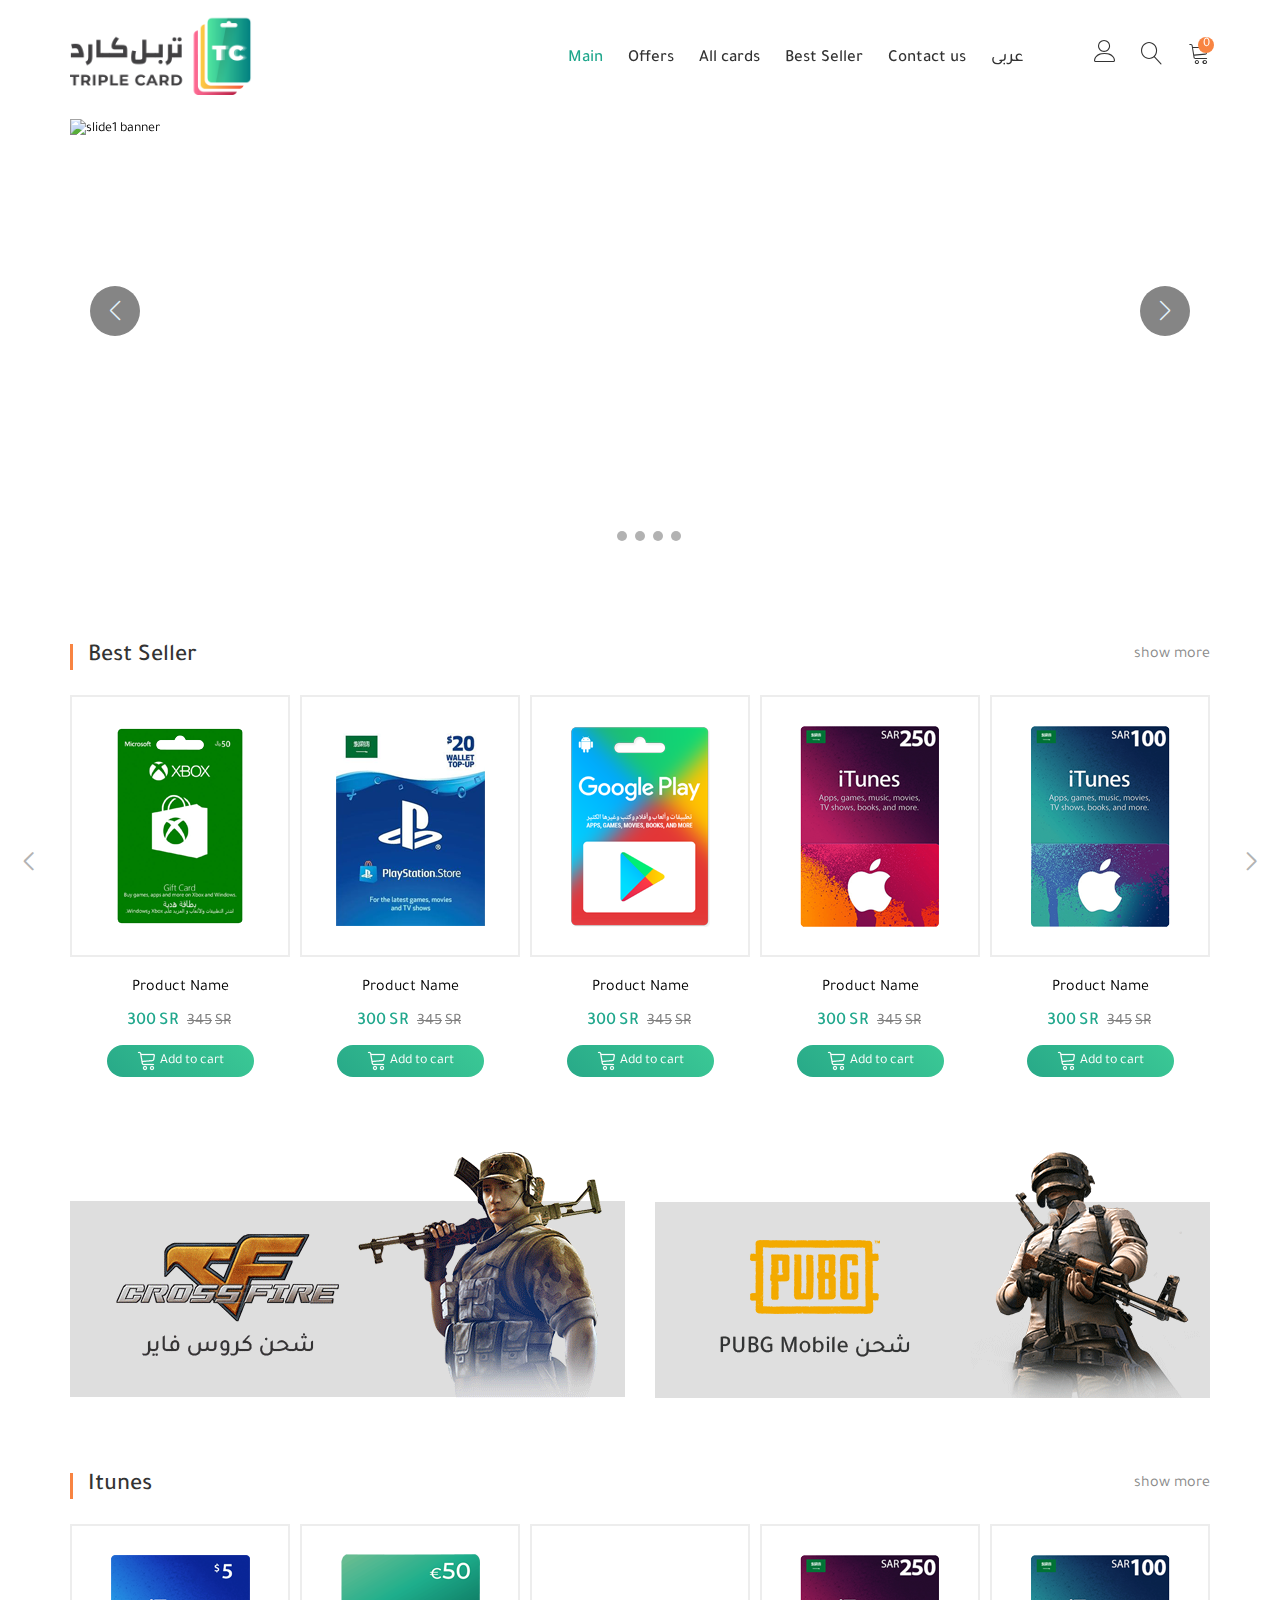
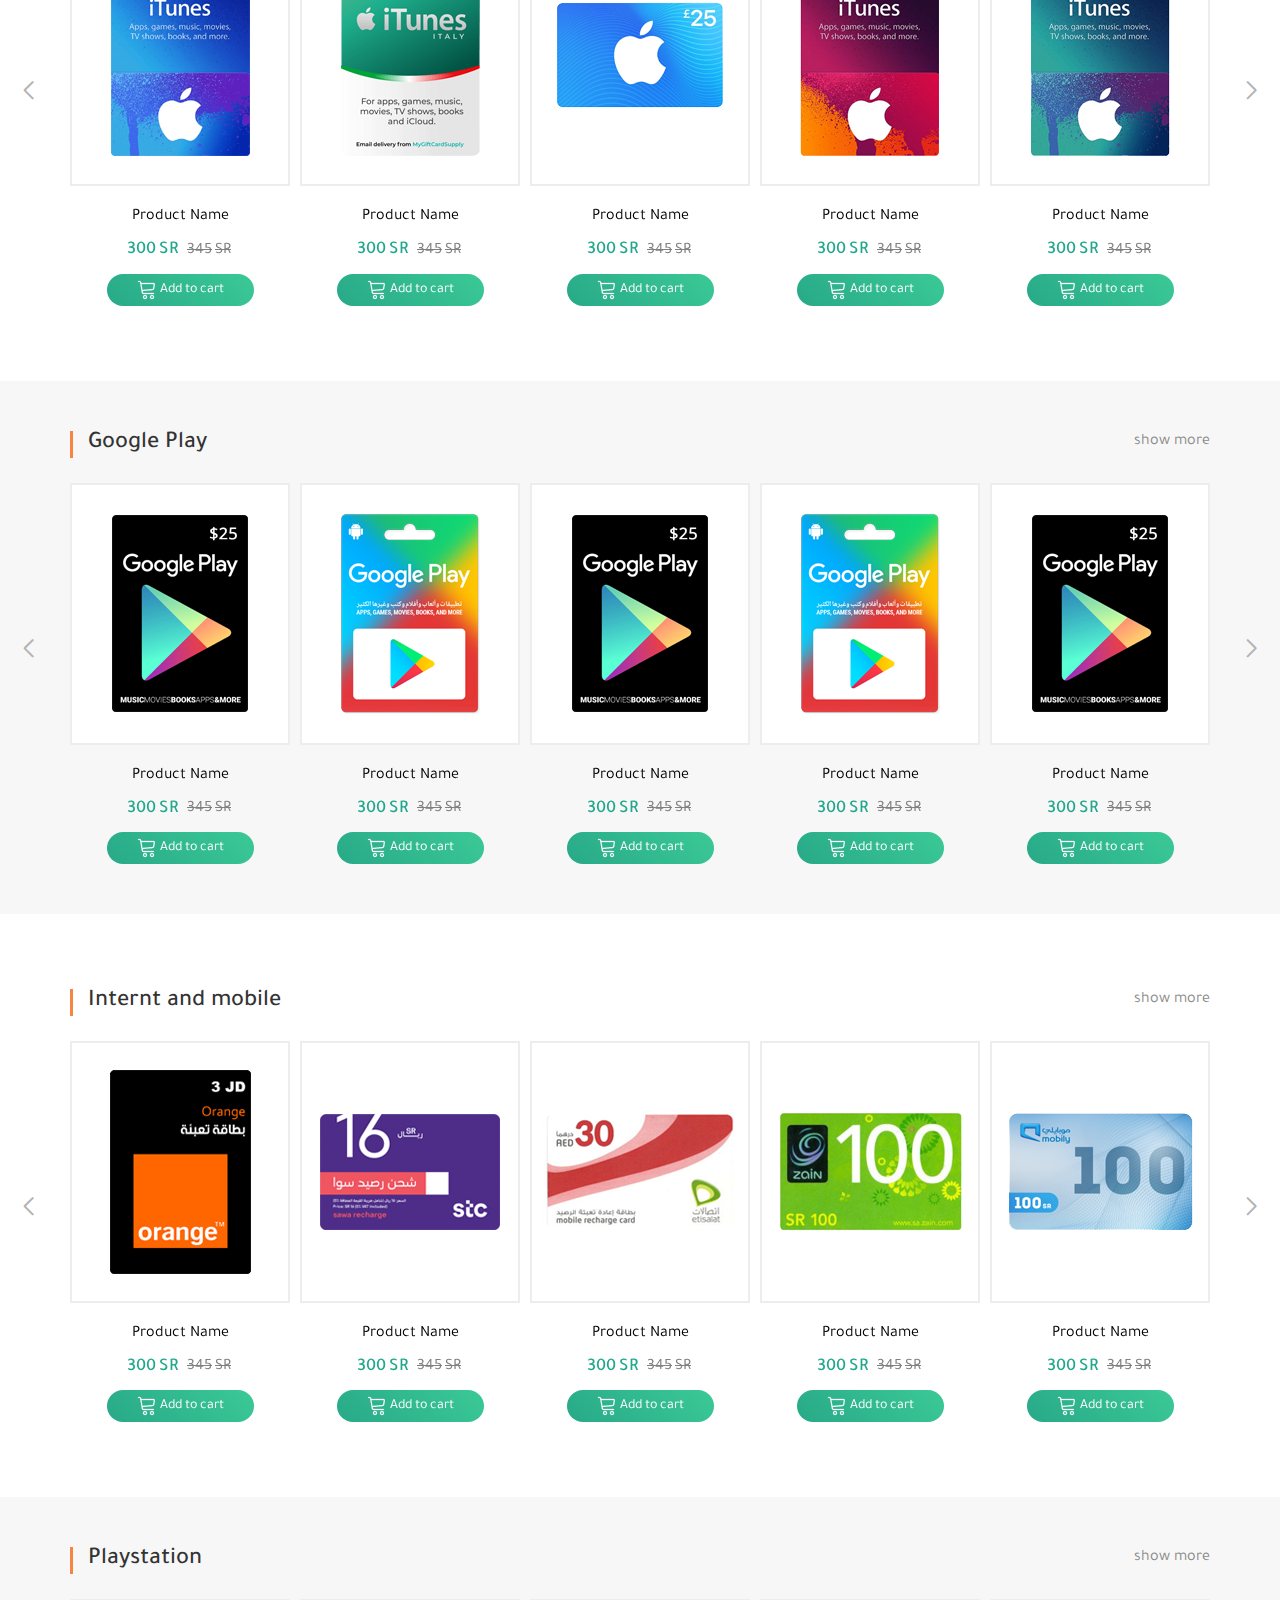
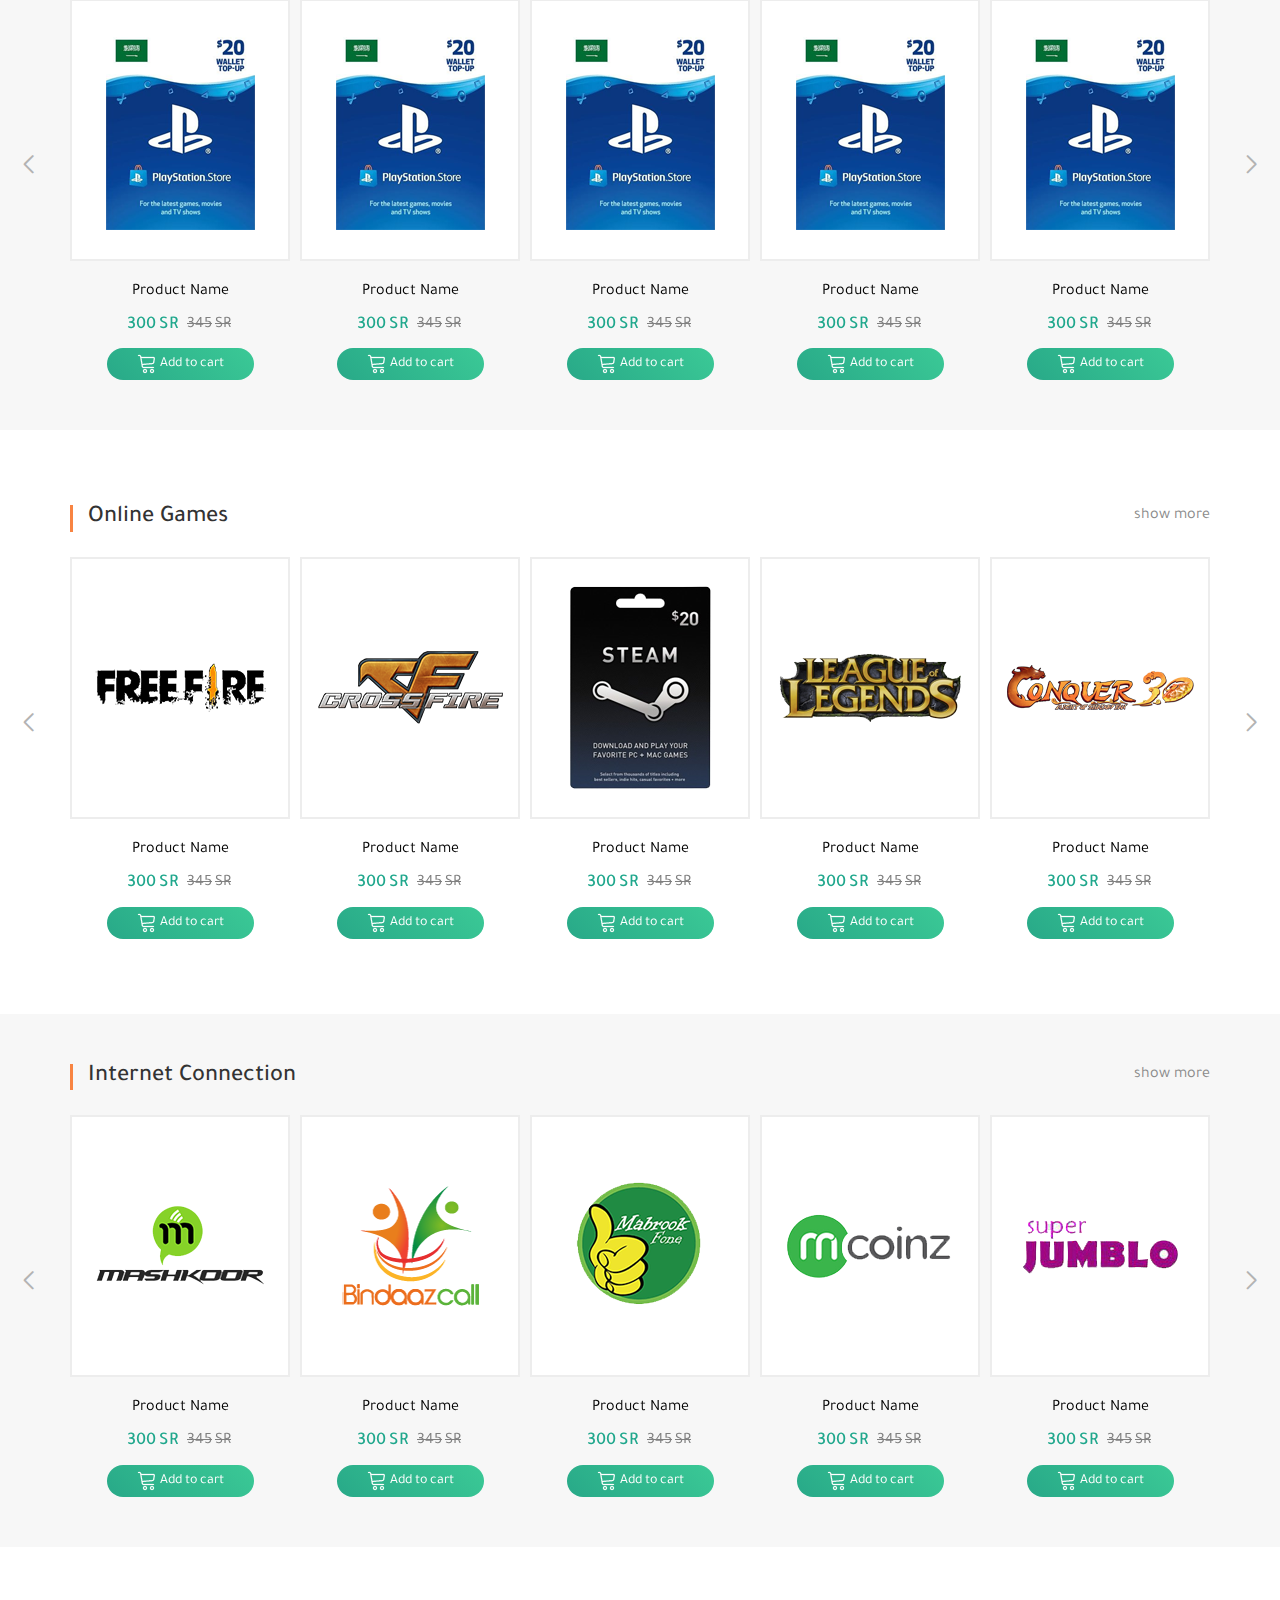
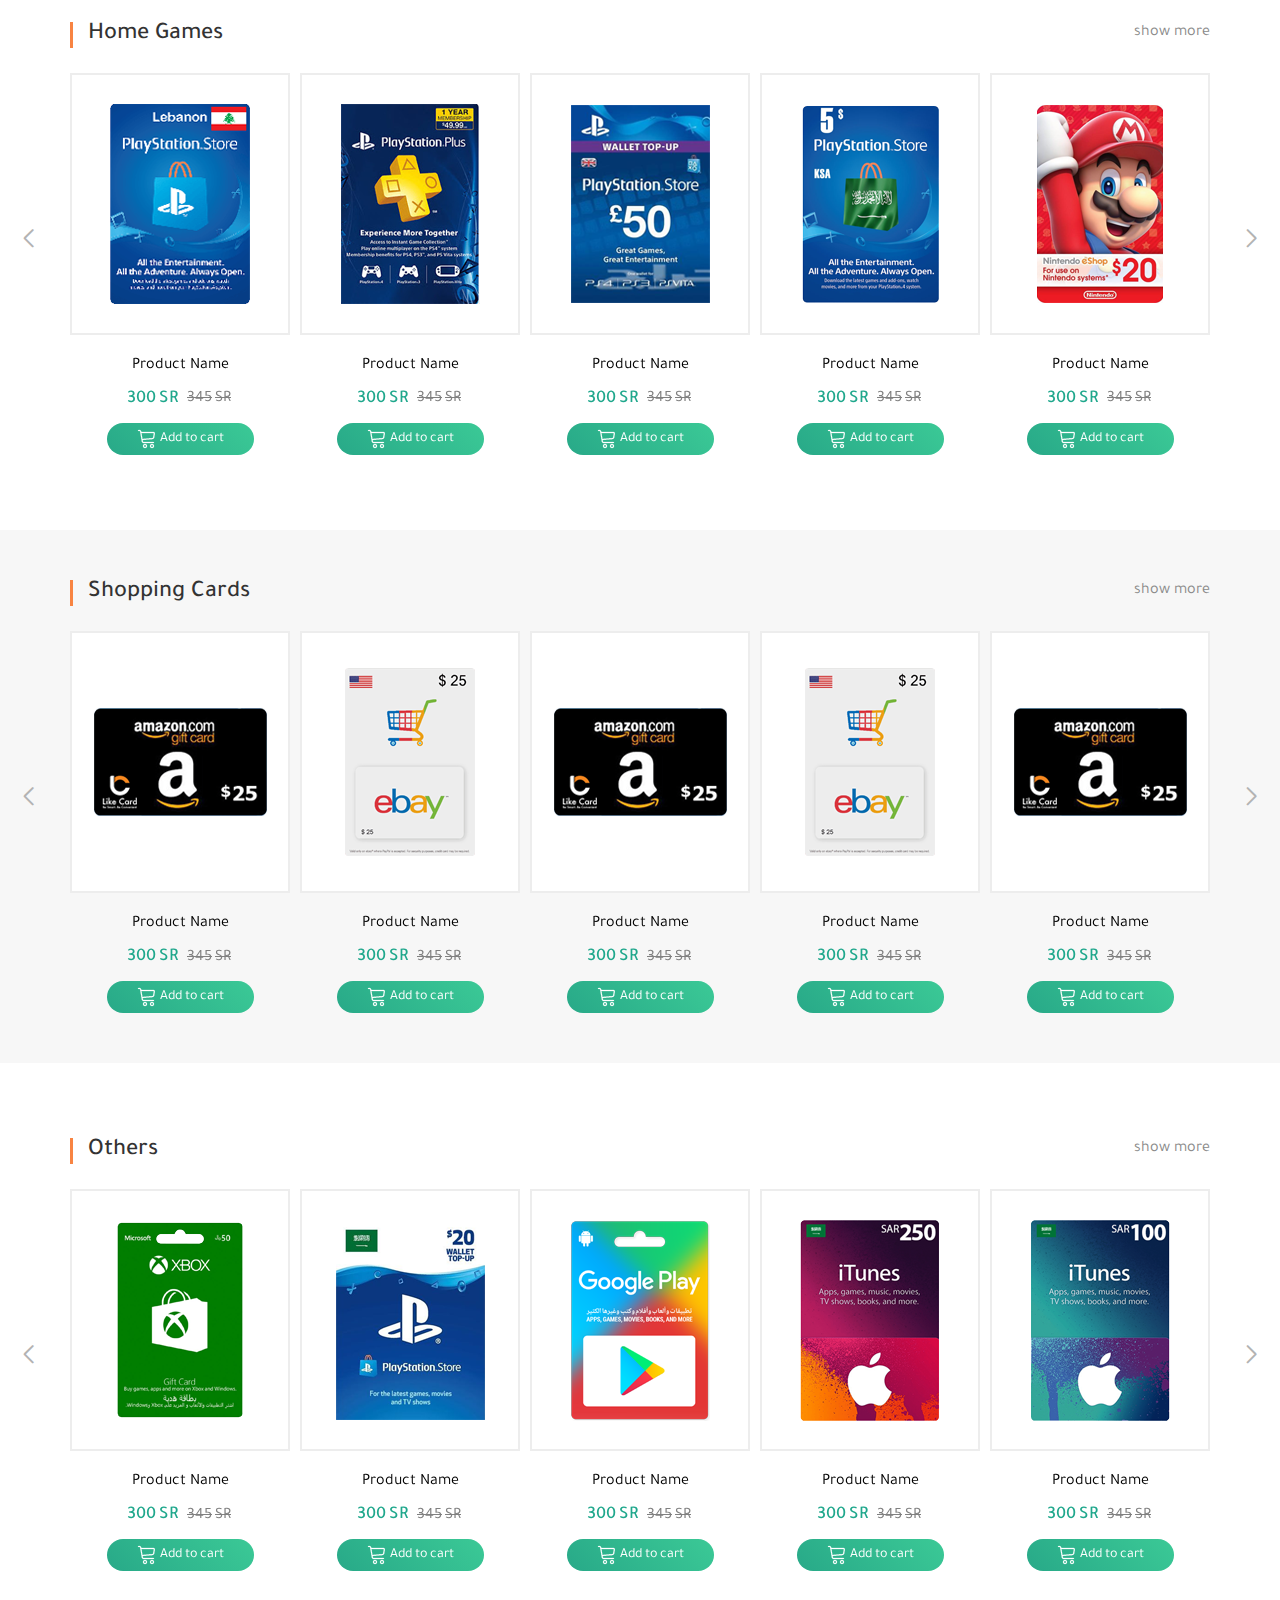
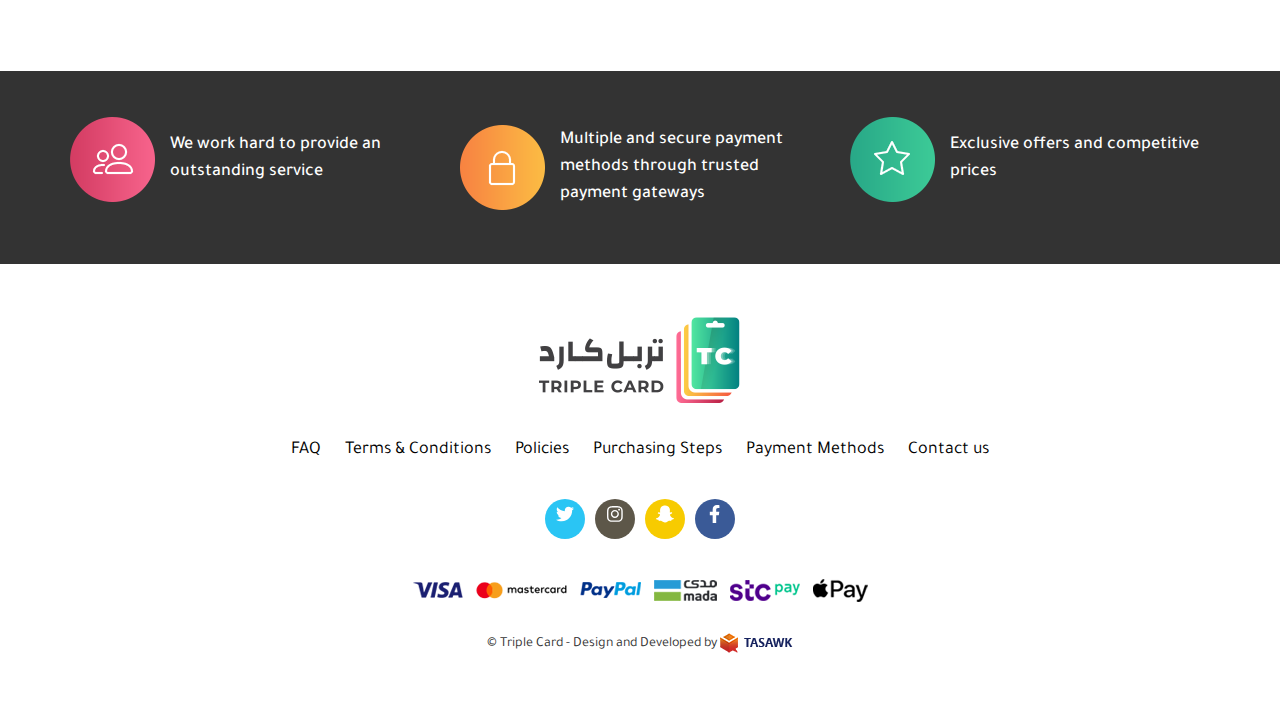
==== commit d8b45012: "last" ====
--- a/index-en.html
+++ b/index-en.html
@@ -1,7 +1,12 @@
 <!DOCTYPE html>
-<html lang="en" dir="ltr">
+<html lang="en" dir="ltr" class="overflow">
 
 <head>
+    <style>
+        .overflow {
+            overflow: hidden !important;
+        }
+    </style>
     <meta charset="UTF-8">
     <meta name="viewport" content="width=device-width, initial-scale=1.0">
     <link rel="stylesheet" href="./assets/css/vendor/all.min.css">
@@ -15,13 +20,13 @@
     <title>TRIPLE CARD</title>
 </head>
 
-<body class="overflow">
+<body>
 
     <div class="pre-loader">
         <div class="content"><img src="./assets/img/logo.png" alt="logo" />
-          <div class="progress-bar"><span class="bar"><span class="progress"></span></span></div>
+            <div class="progress-bar"><span class="bar"><span class="progress"></span></span></div>
         </div>
-      </div>
+    </div>
 
     <nav id="nav">
         <div class="container">
@@ -39,8 +44,17 @@
                             </form>
                             <button type="button" id="sBtn"><span class="lnr lnr-magnifier"></span></button>
                         </div>
-                        <div class="account">
-                            <a href="#"><span class="lnr lnr-user"></span></a>
+                        <div class="dropdown account">
+                            <span class="lnr lnr-user"></span>
+                            </span>
+                            <div class="dropdown-content">
+                                <div>
+                                    <a href="#">Sign in</a>
+                                </div>
+                                <div>
+                                    <a href="#">Sign up</a>
+                                </div>
+                            </div>
                         </div>
                     </div>
                     <ul>
@@ -53,11 +67,8 @@
                     </ul>
                     <div class="cart-small col-6 flex-center">
                         <div id="sec-icon">
-                            <span><i class="fas fa-bars"></i></span>
+                            <span class="lnr lnr-menu"></span>
                         </div>
-                        <!-- <div class="small-search" id="sec-search-icon">
-                            <i class="fas fa-search"></i>
-                        </div> -->
                     </div>
                 </div>
                 <div class="col-xs-5 col-sm-3 logo">
@@ -1490,11 +1501,11 @@
             </div>
             <div class="footer-nav">
                 <ul>
-                    <li><a href="#">Common Questions</a></li>
-                    <li><a href="#">Usage policies</a></li>
-                    <li><a href="#">Terms of use</a></li>
-                    <li><a href="#">Payment process steps</a></li>
-                    <li><a href="#">payment methods</a></li>
+                    <li><a href="#">FAQ</a></li>
+                    <li><a href="#">Terms & Conditions</a></li>
+                    <li><a href="#">Policies</a></li>
+                    <li><a href="#">Purchasing Steps</a></li>
+                    <li><a href="#">Payment Methods</a></li>
                     <li><a href="#">Contact us</a></li>
                 </ul>
             </div>
@@ -1513,8 +1524,8 @@
                 <img src="./assets/img/pay/6.png" alt="payment">
             </div>
             <div class="copy">
-                &copy; Triple Card - Design and Developed by <img src="./assets/img/icons/footer.png" alt="logo">
-               
+                &copy; Triple Card - Design and Developed by <img src="./assets/img/icons/footer-en.png" alt="logo">
+
             </div>
         </div>
     </footer>
@@ -1536,7 +1547,11 @@
                     <a href="./index.html">عربى</a>
                 </li>
                 <li>
-                    <a href="#"><span> <i class="far fa-user"></i> </span> Account</a>
+                    <div onclick="show('#acc')" class="drop"> Account <i class="fas fa-sort-down"></i></div>
+                    <div class="menu" id="acc">
+                        <div><a href="#">sign in</a></div>
+                        <div><a href="#">sign up</a></div>
+                    </div>
                 </li>
                 <li>
                     <a href="#">Contact us</a>
--- a/assets/css/main.css
+++ b/assets/css/main.css
@@ -58,10 +58,6 @@
   margin-left: auto !important;
 }
 
-.overflow {
-  overflow: hidden !important;
-}
-
 body,
 html {
   overflow-x: hidden;
@@ -72,7 +68,7 @@
 
 .pre-loader {
   width: 100%;
-  height: 100%;
+  height: 100vh;
   position: fixed;
   top: 0;
   left: 0;
@@ -128,7 +124,8 @@
 }
 
 .pre-loader .progress-bar span {
-  display: block;
+  display: flex;
+  justify-content: flex-end;
 }
 
 .pre-loader .bar {
@@ -178,6 +175,60 @@
   }
 }
 
+.dropdown {
+  position: relative;
+  cursor: pointer;
+  display: inline-block;
+  padding-bottom: 5px;
+}
+
+.dropdown a {
+  color: black;
+}
+
+.dropdown a:hover {
+  color: #1fa78c;
+}
+
+.dropdown .dropdown-content {
+  position: absolute;
+  background-color: #f9f9f9;
+  min-width: 100%;
+  width: max-content;
+  top: 102%;
+  right: 50%;
+  transform: translateX(50%);
+  box-shadow: 0px 8px 16px 0px rgba(0, 0, 0, 0.2);
+  padding: 12px 25px;
+  z-index: -1;
+  opacity: 0;
+  transition: all 0.5s;
+  text-align: center;
+}
+
+.dropdown .dropdown-content a {
+  font-size: 16px;
+}
+
+.dropdown .dropdown-content:before {
+  content: "";
+  width: 0;
+  height: 0;
+  display: block;
+  border-width: 6px;
+  border-color: transparent transparent #eeeeee;
+  border-style: solid;
+  top: -12px;
+  position: absolute;
+  right: 50%;
+  transform: translateX(50%);
+}
+
+.dropdown:hover .dropdown-content {
+  z-index: 15;
+  opacity: 1;
+}
+
 .s-container {
   width: 100%;
   overflow: hidden;
@@ -234,7 +285,7 @@
 .product .product-img {
   text-align: center;
   background-color: #ffffff;
-  border: 1px solid #ededed;
+  border: 2px solid #ededed;
   margin-bottom: 20px;
   height: 262px;
   display: flex;
@@ -310,41 +361,30 @@
   margin-bottom: 25px;
 }
 
-@media (max-width: 576px) {
-  .s-head {
-    flex-direction: column-reverse;
-    justify-content: center;
-    align-items: center;
-  }
-}
-
 .s-head h3 {
-  font-size: 25px;
+  font-size: 24px;
   margin: 0;
   margin-left: auto;
-  border-right: 3px solid #f88442;
+  border-right: 4px solid #f88442;
   padding-right: 15px;
   text-align: right;
 }
 
 @media (max-width: 576px) {
   .s-head h3 {
-    font-size: 19px;
-    margin: 0;
-    padding: 0;
-    border: none;
-    margin-bottom: 10px;
+    font-size: 21px;
   }
 }
 
 .s-head a {
   color: #8a8a8a;
   position: relative;
+  font-size: 16px;
 }
 
 @media (max-width: 576px) {
   .s-head a {
-    font-size: 14px;
+    font-size: 15px;
   }
 }
 
@@ -354,10 +394,14 @@
 
 nav {
   max-height: 127px;
-  padding: 19px 0;
+  padding: 15px 0;
   background-color: white;
   transition: all 0.75s;
-  top: -150px;
+  position: fixed;
+  top: 0;
+  left: 0;
+  right: 0;
+  z-index: 13;
 }
 
 nav .row {
@@ -385,7 +429,6 @@
 
 nav .header-nav .header-icons {
   justify-content: flex-start;
-  font-size: 19px;
   transition: all 1s;
 }
 
@@ -397,12 +440,13 @@
 
 @media (max-width: 576px) {
   nav .header-nav .header-icons {
-    font-size: 16px;
+    font-size: 17px;
   }
 }
 
 nav .header-nav .header-icons > div {
-  margin-right: 25px;
+  margin-right: 30px;
+  font-size: 22px;
 }
 
 @media (max-width: 992px) {
@@ -424,12 +468,12 @@
 
 nav .header-nav .header-icons .shopping-cart .num {
   position: absolute;
-  top: 0;
-  left: 13px;
+  top: -5px;
+  left: 10px;
+  height: 16px;
+  width: 16px;
+  font-size: 13px;
   background-color: #f88442;
-  height: 15px;
-  width: 15px;
-  font-size: 10px;
   color: white;
   border-radius: 100%;
   transition: all 0.5s;
@@ -449,17 +493,14 @@
 nav .header-nav .header-icons .search {
   display: flex;
   position: relative;
+  transition: all 0.5s;
 }
 
 nav .header-nav .header-icons .search form {
-  width: 0;
-  height: 0;
+  display: none;
 }
 
 nav .header-nav .header-icons .search input {
-  width: 0;
-  height: 0;
-  padding: 0;
   border-radius: 20px;
   text-align: right;
   transition: all 0.5s;
@@ -479,11 +520,6 @@
 nav .header-nav .header-icons-active .account {
   margin: 0;
   width: 0;
-}
-
-nav .header-nav .header-icons-active .search form {
-  width: auto;
-  height: auto;
 }
 
 nav .header-nav .header-icons-active .search input {
@@ -563,7 +599,7 @@
 }
 
 nav .header-nav .cart-small {
-  font-size: 16px;
+  font-size: 22px;
   display: none;
 }
 
@@ -589,7 +625,7 @@
 }
 
 nav .logo img {
-  max-height: 100%;
+  max-height: 90%;
   max-width: 100%;
 }
 
@@ -606,14 +642,9 @@
 }
 
 .nav-scrolled {
-  box-shadow: 0px 0px 15px 1px #8080804d;
-  position: fixed;
-  top: 0;
-  left: 0;
-  right: 0;
-  z-index: 13;
+  box-shadow: 0px 0px 10px 0px #00000017;
   height: 85px;
-  padding: 10px 0;
+  padding: 15px 0;
 }
 
 .nav-scrolled li a {
@@ -621,7 +652,13 @@
 }
 
 header {
-  margin-top: 20px;
+  margin-top: 119px;
+}
+
+@media (max-width: 370px) {
+  header {
+    margin-top: 85px;
+  }
 }
 
 header .swiper-container {
@@ -662,7 +699,8 @@
   width: 10px;
   height: 10px;
   border-radius: 100%;
-  background-color: #6f6f6f;
+  background: #000;
+  opacity: 0.3;
   margin-bottom: 10px;
 }
 
@@ -685,6 +723,7 @@
   height: 50px;
   width: 50px;
   border-radius: 100%;
+  top: 42%;
 }
 
 @media (max-width: 576px) {
@@ -804,6 +843,10 @@
   align-items: center;
   justify-content: flex-end;
   padding-left: 45px;
+}
+
+main #features .feature h4 {
+  line-height: 1.5;
 }
 
 main #features .feature img {
@@ -853,6 +896,7 @@
   margin: 0;
   display: flex;
   justify-content: center;
+  flex-direction: row-reverse;
 }
 
 @media (max-width: 768px) {
@@ -864,7 +908,7 @@
 }
 
 footer .footer-nav ul li {
-  margin: 0 18px;
+  margin: 0 12px;
 }
 
 @media (max-width: 768px) {
@@ -876,13 +920,19 @@
 
 footer .footer-nav ul li a {
   font-size: 18px;
-  font-weight: 500;
+  font-weight: 400;
   position: relative;
 }
 
 @media (max-width: 992px) {
   footer .footer-nav ul li a {
     font-size: 14px;
+  }
+}
+
+@media (max-width: 576px) {
+  footer .footer-nav ul li a {
+    font-size: 17px;
   }
 }
 
@@ -907,14 +957,6 @@
   margin: 0 5px;
 }
 
-@media (max-width: 768px) {
-  footer .footer-social div {
-    height: 33px;
-    width: 33px;
-    margin: 0 3px;
-  }
-}
-
 footer .footer-social div a {
   font-size: 18px;
   color: white;
@@ -922,7 +964,7 @@
 
 @media (max-width: 768px) {
   footer .footer-social div a {
-    font-size: 13px;
+    font-size: 16px;
   }
 }
 
@@ -947,17 +989,17 @@
 }
 
 footer .footer-pay img {
-  margin: 0 7px;
+  margin: 5px 5px;
 }
 
 @media (max-width: 768px) {
   footer .footer-pay img {
-    max-width: 9%;
+    max-width: 19%;
   }
 }
 
 footer .copy {
-  margin-top: 15px;
+  margin-top: 25px;
 }
 
 footer .copy span {
@@ -979,11 +1021,19 @@
 #sec-nav .sec-head {
   display: flex;
   padding: 2rem 1rem;
-  border-bottom: 1px solid gray;
 }
 
 #sec-nav .sec-head #close-btn {
   cursor: pointer;
+}
+
+#sec-nav .drop {
+  cursor: pointer;
+  transition: all 0.5s;
+}
+
+#sec-nav .drop:hover {
+  color: #1fa78c;
 }
 
 #sec-nav #sec-items {
@@ -1008,39 +1058,6 @@
   }
 }
 
-#sec-nav #sec-items .search {
-  display: flex;
-  position: relative;
-}
-
-#sec-nav #sec-items .search form {
-  width: 90%;
-  margin: 15px 0;
-  margin-left: auto;
-}
-
-#sec-nav #sec-items .search input {
-  width: 100%;
-  height: 34px;
-  border-radius: 20px;
-  text-align: right;
-}
-
-#sec-nav #sec-items .search button {
-  border: none;
-  background-color: transparent;
-  transition: all 0.5s;
-  position: absolute;
-  left: 18%;
-  top: 50%;
-  font-size: 14px;
-  transform: translate(-50%, -50%);
-}
-
-#sec-nav #sec-items .search button:hover {
-  color: #1fa78c;
-}
-
 #sec-nav #sec-items ul {
   display: flex;
   flex-direction: column-reverse;
@@ -1076,6 +1093,28 @@
   margin-left: 5px;
 }
 
+#sec-nav #sec-items .menu {
+  height: 0;
+  overflow: hidden;
+  opacity: 0;
+  transition: all 0.5s;
+}
+
+#sec-nav #sec-items .active {
+  height: 100%;
+  opacity: 1;
+  margin-top: 15px;
+}
+
+#sec-nav #sec-items .drop {
+  cursor: pointer;
+  transition: all 0.5s;
+}
+
+#sec-nav #sec-items .drop:hover {
+  color: #1fa78c;
+}
+
 #sec-nav #sec-items.show {
   width: 250px !important;
   height: 100vh !important;
@@ -1086,6 +1125,10 @@
   z-index: 15 !important;
   opacity: 1 !important;
   background-color: #000000d9 !important;
+}
+
+html[dir="ltr"] .pre-loader .progress-bar span {
+  justify-content: flex-start;
 }
 
 html[dir="ltr"] nav .row,
@@ -1160,7 +1203,7 @@
   flex-direction: row-reverse;
   text-align: left;
   padding-left: 15px;
-  padding-right: 45px;
+  padding-right: 15px;
 }
 
 html[dir="ltr"] #features .feature img {
@@ -1178,8 +1221,13 @@
   }
 }
 
+html[dir="ltr"] footer .footer-nav ul {
+  flex-direction: row;
+}
+
 @media (max-width: 768px) {
   html[dir="ltr"] footer .footer-nav ul {
+    flex-direction: column;
     text-align: left;
   }
 }
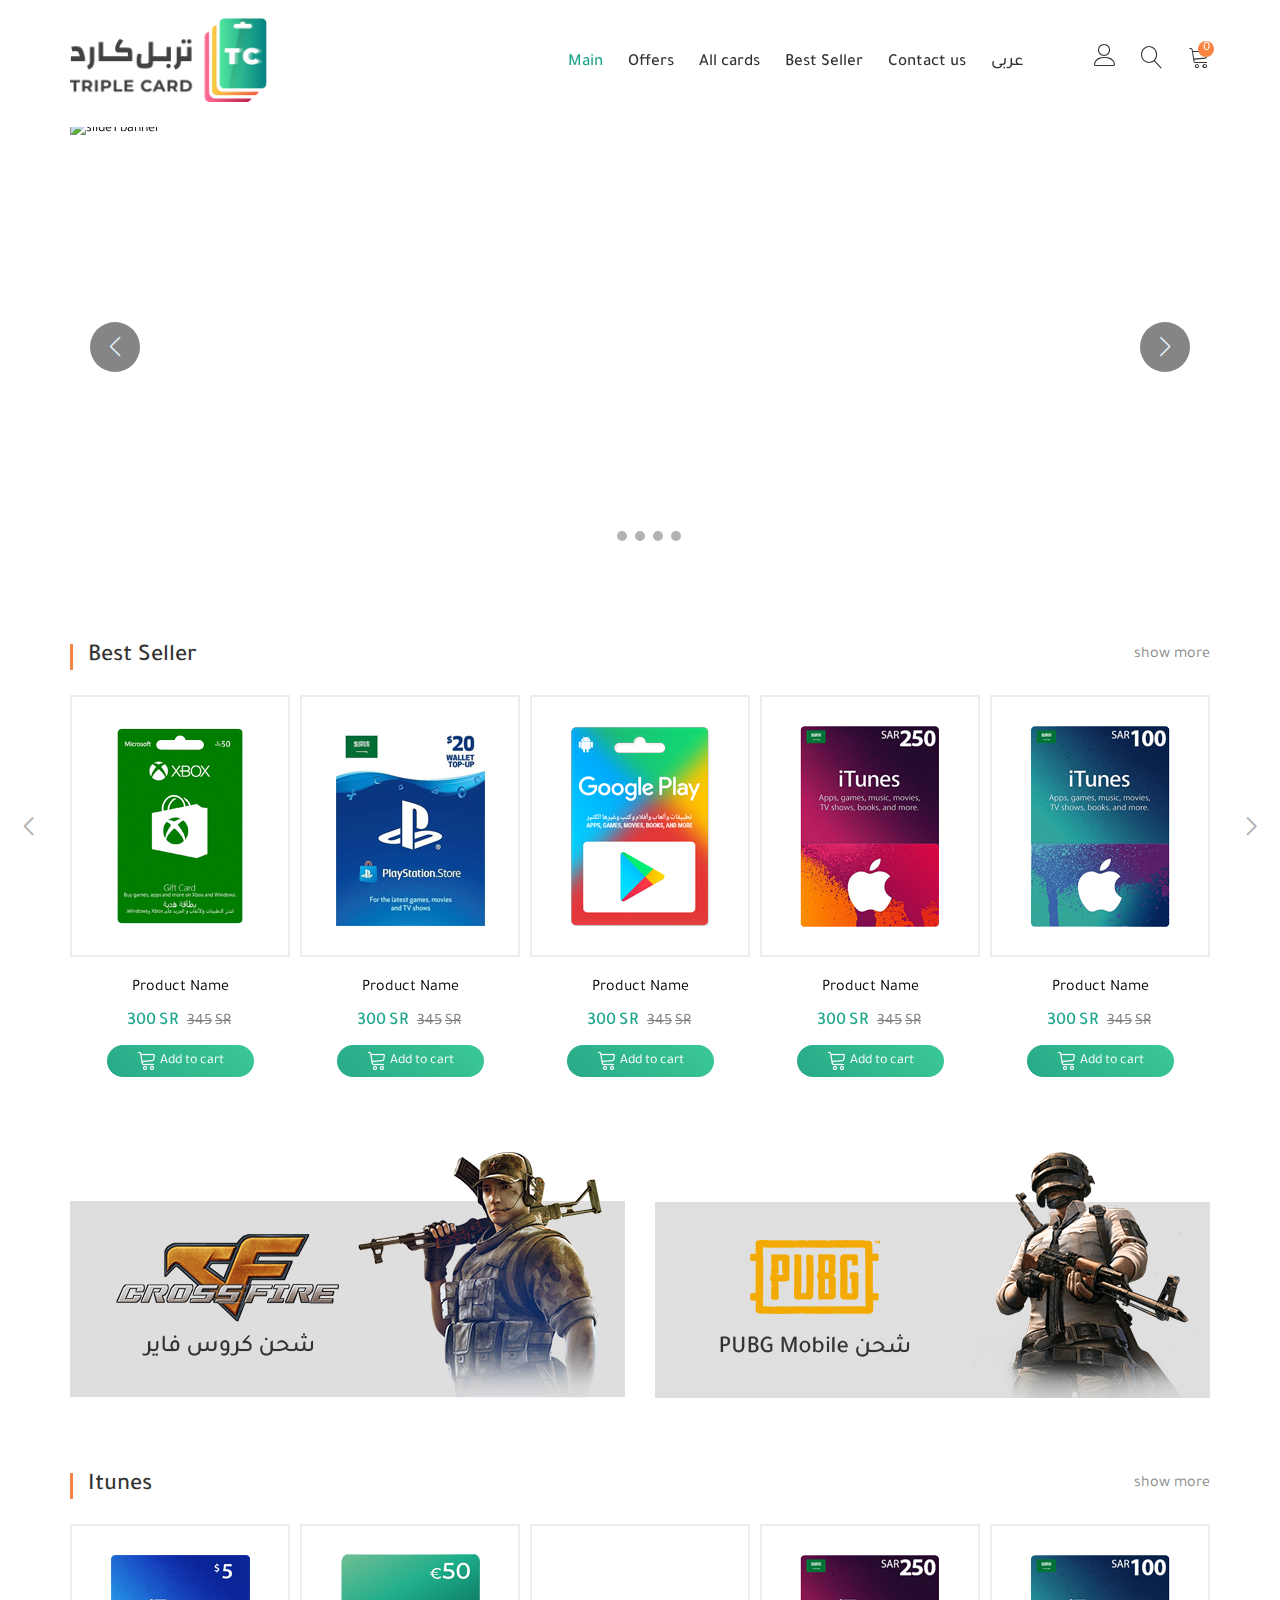
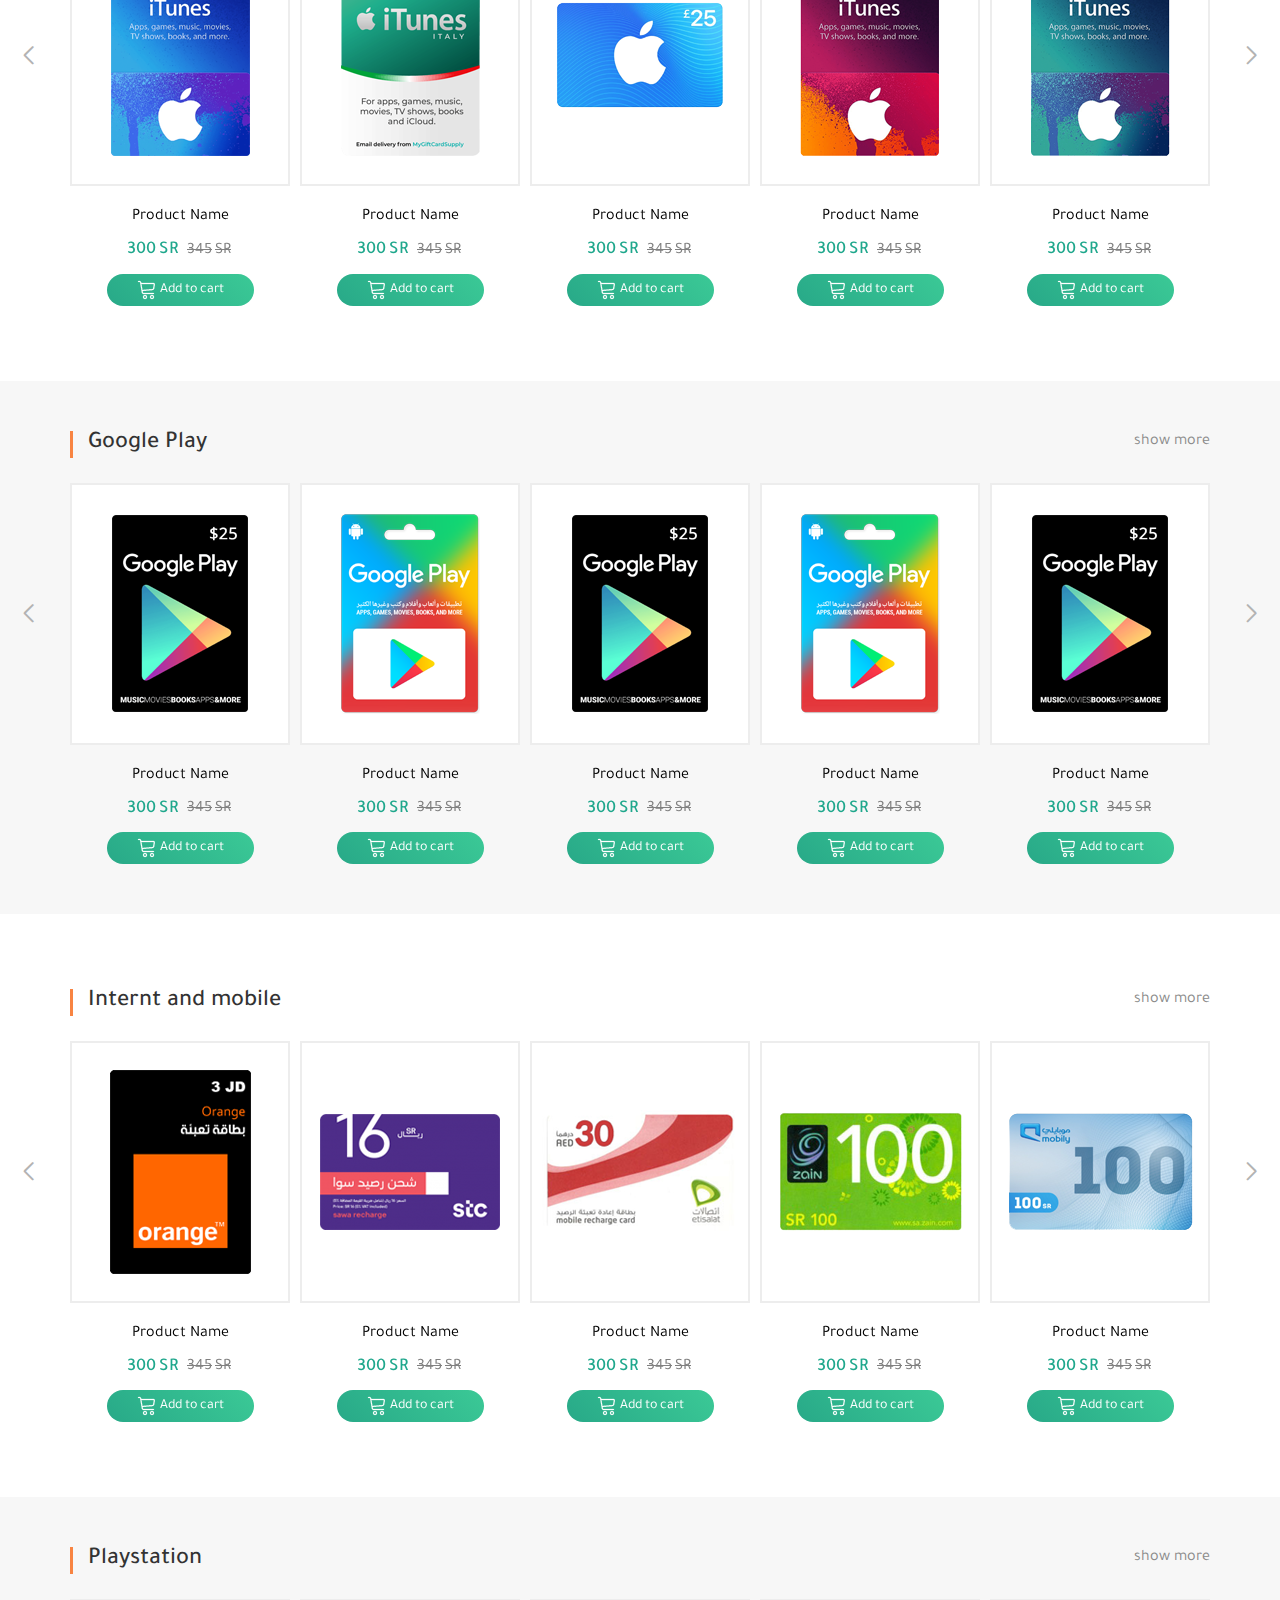
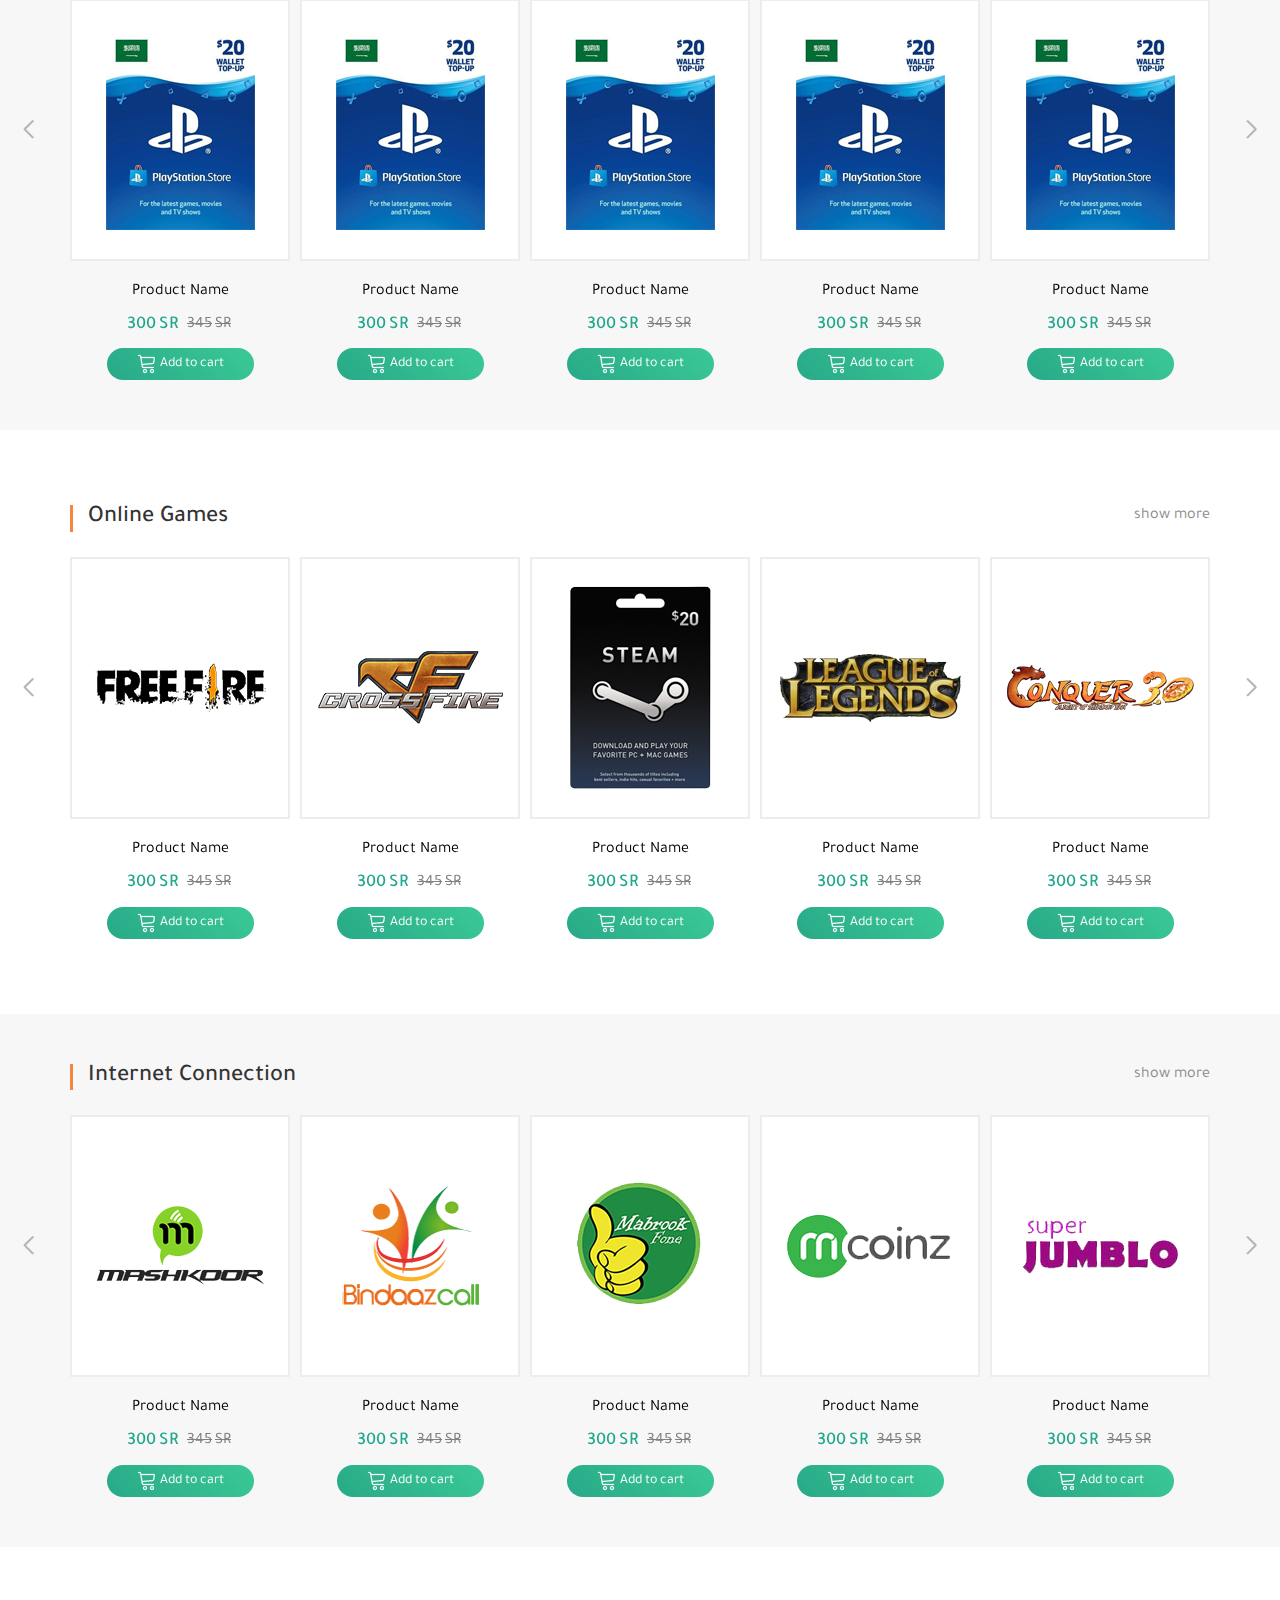
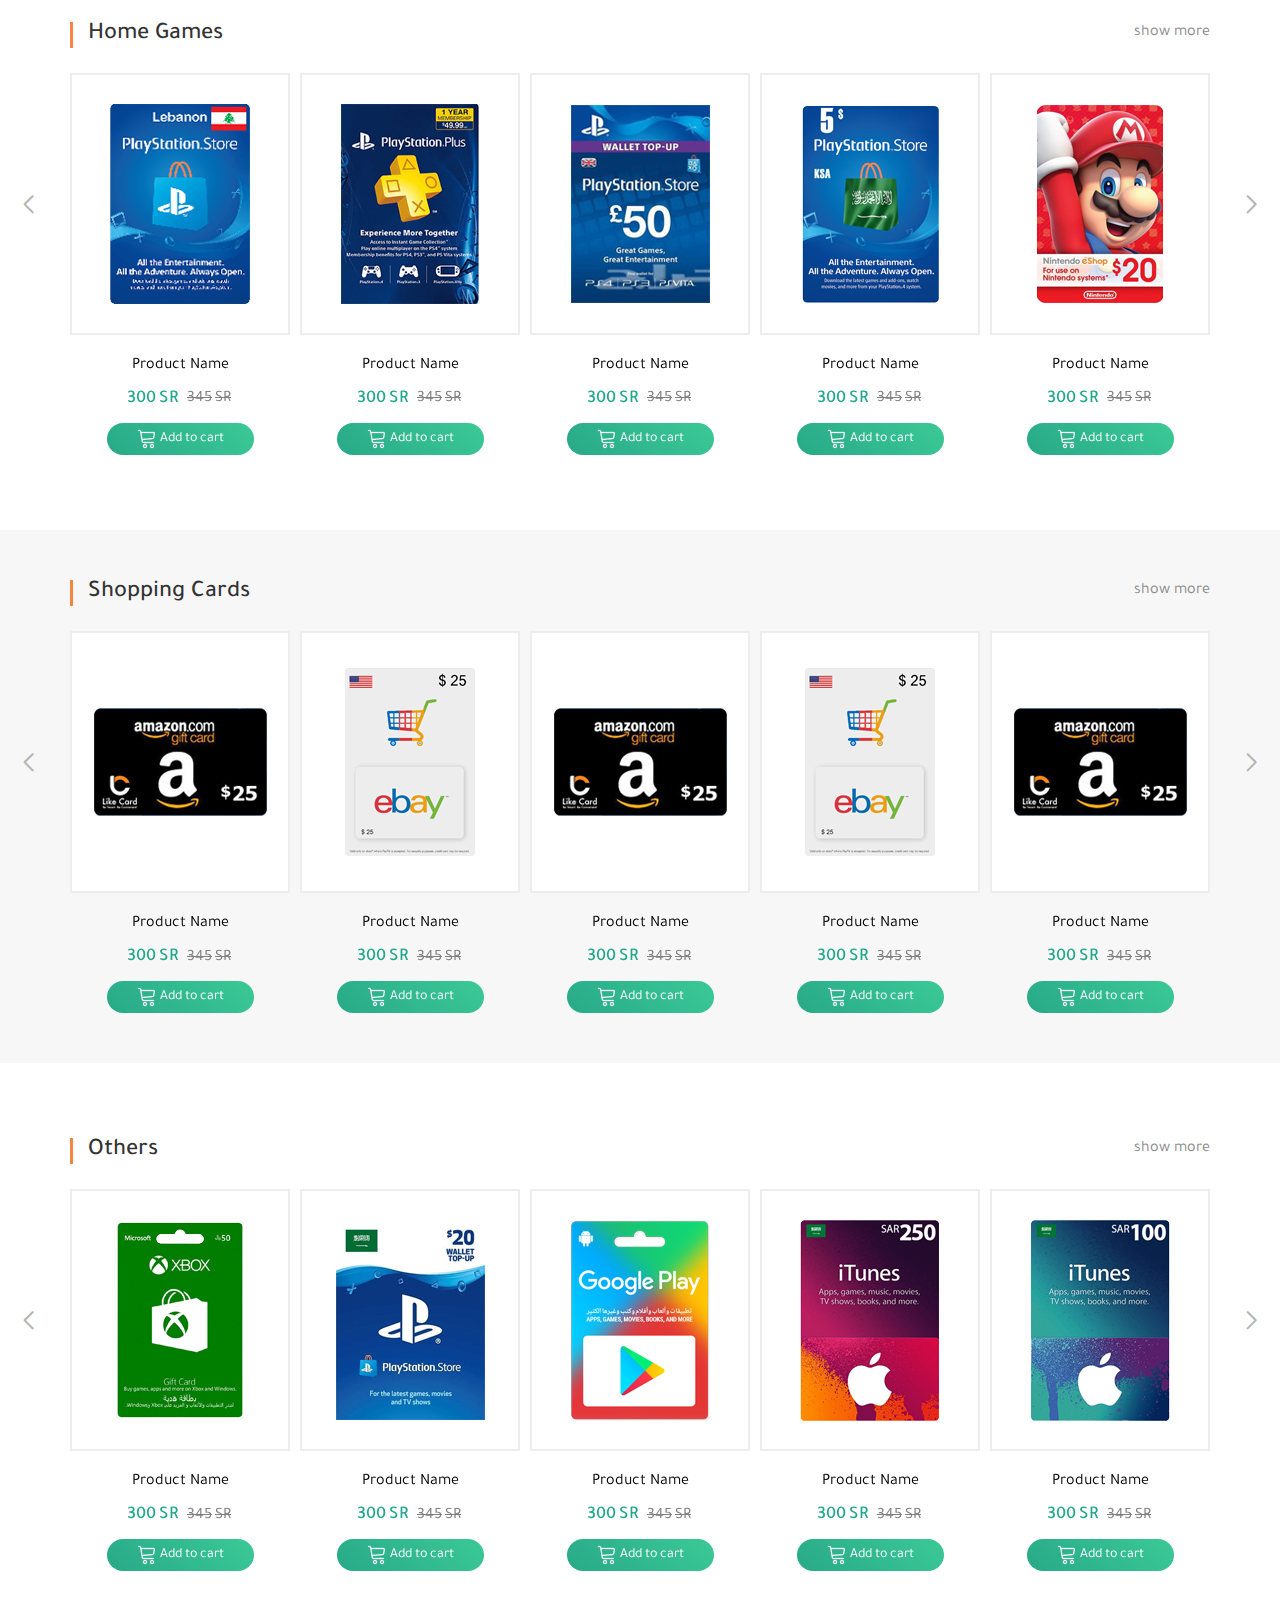
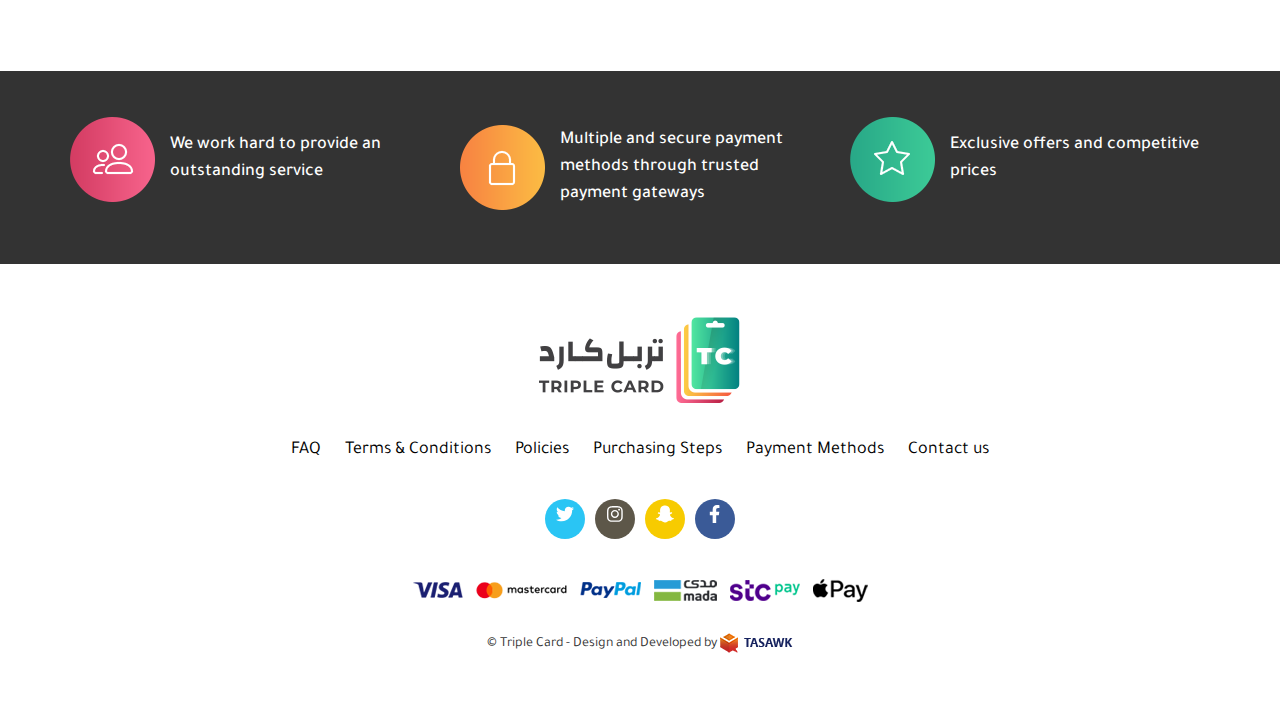
==== commit cd60891a: "edit search" ====
--- a/index-en.html
+++ b/index-en.html
@@ -32,16 +32,20 @@
         <div class="container">
             <div class="row">
                 <div class="col-xs-7 col-sm-9 header-nav">
+                    <div class="search" id="search">
+                        <button class="close-search" id="close"> <i class="fas fa-times"></i></button>
+                        <form action="#" id="search-form1">
+                            <input type="text" id="search-input" name="search" value="" placeholder="search..."
+                                class="form-control">
+                            <button type="button" id="sBtn2"><span class="lnr lnr-magnifier"></span></button>
+                        </form>
+                    </div>
                     <div class="header-icons flex-center" id="header-icons">
                         <div class="shopping-cart">
                             <span class="lnr lnr-cart"></span>
                             <div class="num flex-center">0</div>
                         </div>
-                        <div class="search">
-                            <form action="#" id="search-form1">
-                                <input type="text" id="search-input" name="search" value="" placeholder="search..."
-                                    class="form-control">
-                            </form>
+                        <div class="search-btn">
                             <button type="button" id="sBtn"><span class="lnr lnr-magnifier"></span></button>
                         </div>
                         <div class="dropdown account">
@@ -1539,20 +1543,10 @@
                     <i class="fas fa-times"></i>
                 </div>
                 <div class="mr-auto">
-                    <a href="#">Main</a>
+                    <a href="./index.html">عربى</a>
                 </div>
             </div>
             <ul>
-                <li>
-                    <a href="./index.html">عربى</a>
-                </li>
-                <li>
-                    <div onclick="show('#acc')" class="drop"> Account <i class="fas fa-sort-down"></i></div>
-                    <div class="menu" id="acc">
-                        <div><a href="#">sign in</a></div>
-                        <div><a href="#">sign up</a></div>
-                    </div>
-                </li>
                 <li>
                     <a href="#">Contact us</a>
                 </li>
@@ -1565,6 +1559,16 @@
                 <li>
                     <a href="#">Offers</a>
                 </li>
+                <li>
+                    <div onclick="show('#acc')" class="drop"> Account <span class="lnr lnr-chevron-down ml-auto"></span></div>
+                    <div class="menu" id="acc">
+                        <div><a href="#">sign in</a></div>
+                        <div><a href="#">sign up</a></div>
+                    </div>
+                </li>
+                <li>
+                    <a href="#">Main</a>
+                </li>
             </ul>
         </div>
 
--- a/assets/css/main.css
+++ b/assets/css/main.css
@@ -192,18 +192,19 @@
 
 .dropdown .dropdown-content {
   position: absolute;
-  background-color: #f9f9f9;
   min-width: 100%;
   width: max-content;
   top: 102%;
   right: 50%;
   transform: translateX(50%);
-  box-shadow: 0px 8px 16px 0px rgba(0, 0, 0, 0.2);
-  padding: 12px 25px;
   z-index: -1;
   opacity: 0;
   transition: all 0.5s;
   text-align: center;
+  background-color: #ffffff;
+  box-shadow: 0px 5px 10px 0px #0000001f;
+  padding: 5px 20px;
+  border-radius: 10px;
 }
 
 .dropdown .dropdown-content a {
@@ -216,7 +217,7 @@
   height: 0;
   display: block;
   border-width: 6px;
-  border-color: transparent transparent #eeeeee;
+  border-color: transparent transparent #ffffff;
   border-style: solid;
   top: -12px;
   position: absolute;
@@ -251,6 +252,7 @@
 .s-container .swiper-button-next {
   color: #b3b3b3;
   font-weight: 800;
+  top: 42%;
 }
 
 .s-container .swiper-button-prev:after,
@@ -393,7 +395,7 @@
 }
 
 nav {
-  max-height: 127px;
+  height: 127px;
   padding: 15px 0;
   background-color: white;
   transition: all 0.75s;
@@ -404,6 +406,12 @@
   z-index: 13;
 }
 
+@media (max-width: 576px) {
+  nav {
+    height: 85px;
+  }
+}
+
 nav .row {
   display: flex;
   height: 100%;
@@ -425,6 +433,94 @@
 nav .header-nav button:hover,
 nav .header-nav a:hover {
   color: #1fa78c;
+}
+
+nav .header-nav .search {
+  display: flex;
+  flex-direction: column;
+  position: fixed;
+  transition: all 0.5s;
+  justify-content: center;
+  align-items: center;
+  height: 0;
+  width: 0;
+  top: 0;
+  left: 0;
+  background-color: #000000bf;
+  z-index: -1;
+  font-size: 18px;
+  opacity: 0;
+  transition: all 0.7s;
+}
+
+@media (max-width: 576px) {
+  nav .header-nav .search {
+    font-size: 16px;
+  }
+}
+
+nav .header-nav .search form {
+  display: block;
+  position: relative;
+  width: 50%;
+}
+
+@media (max-width: 576px) {
+  nav .header-nav .search form {
+    width: 85%;
+  }
+}
+
+nav .header-nav .search form input {
+  width: 100%;
+  border-radius: 20px;
+  text-align: right;
+  transition: all 0.5s;
+  height: 40px;
+  padding: 6px 25px;
+  padding-right: 10px;
+  font-size: 18px;
+}
+
+@media (max-width: 576px) {
+  nav .header-nav .search form input {
+    font-size: 16px;
+  }
+}
+
+nav .header-nav .search form button {
+  position: absolute;
+  top: 50%;
+  left: 20px;
+  transform: translate(-50%, -50%);
+  border: none;
+  outline: none;
+  background-color: transparent;
+}
+
+nav .header-nav .search .close-search {
+  margin-bottom: 50px;
+  height: 50px;
+  width: 50px;
+  border-radius: 100%;
+  display: flex;
+  justify-content: center;
+  align-items: center;
+  background-color: white;
+  border: none;
+  font-size: 18px;
+  transition: color 0.5s;
+}
+
+nav .header-nav .search .close-search:hover {
+  color: #f88442;
+}
+
+nav .header-nav .search-active {
+  z-index: 999 !important;
+  height: 100vh !important;
+  width: 100% !important;
+  opacity: 1 !important;
 }
 
 nav .header-nav .header-icons {
@@ -490,57 +586,10 @@
   transform: rotate(360deg);
 }
 
-nav .header-nav .header-icons .search {
-  display: flex;
-  position: relative;
-  transition: all 0.5s;
-}
-
-nav .header-nav .header-icons .search form {
-  display: none;
-}
-
-nav .header-nav .header-icons .search input {
-  border-radius: 20px;
-  text-align: right;
-  transition: all 0.5s;
-}
-
-nav .header-nav .header-icons .search button {
+nav .header-nav .header-icons .search-btn button {
+  background-color: transparent;
+  outline: none;
   border: none;
-  background-color: transparent;
-  transition: all 0.5s;
-}
-
-nav .header-nav .header-icons .search button:hover {
-  color: #1fa78c;
-}
-
-nav .header-nav .header-icons-active .shopping-cart,
-nav .header-nav .header-icons-active .account {
-  margin: 0;
-  width: 0;
-}
-
-nav .header-nav .header-icons-active .search input {
-  width: 100%;
-  height: 34px;
-  padding: 6px 25px;
-  padding-right: 10px;
-}
-
-@media (max-width: 992px) {
-  nav .header-nav .header-icons-active .search input {
-    height: 25px;
-    padding: 6px 10px;
-  }
-}
-
-nav .header-nav .header-icons-active .search button {
-  position: absolute;
-  left: 10%;
-  top: 50%;
-  transform: translate(-50%, -50%) scale(0.8) rotate(360deg);
 }
 
 nav .header-nav ul {
@@ -644,7 +693,6 @@
 .nav-scrolled {
   box-shadow: 0px 0px 10px 0px #00000017;
   height: 85px;
-  padding: 15px 0;
 }
 
 .nav-scrolled li a {
@@ -655,7 +703,7 @@
   margin-top: 119px;
 }
 
-@media (max-width: 370px) {
+@media (max-width: 576px) {
   header {
     margin-top: 85px;
   }
@@ -723,7 +771,7 @@
   height: 50px;
   width: 50px;
   border-radius: 100%;
-  top: 42%;
+  top: 50%;
 }
 
 @media (max-width: 576px) {
@@ -1030,6 +1078,12 @@
 #sec-nav .drop {
   cursor: pointer;
   transition: all 0.5s;
+  display: flex;
+  align-items: center;
+}
+
+#sec-nav .drop span {
+  font-size: 13px;
 }
 
 #sec-nav .drop:hover {
@@ -1044,7 +1098,7 @@
   height: 100vh;
   opacity: 0;
   transition: all 0.7s;
-  background-color: rgba(255, 255, 255, 0.95);
+  background-color: #fff;
   z-index: 11;
   font-size: 20px;
   color: black;
@@ -1065,7 +1119,7 @@
 
 #sec-nav #sec-items li {
   text-align: right;
-  margin: 1rem 1rem;
+  margin: 7px 1rem;
 }
 
 #sec-nav #sec-items li a {
@@ -1158,12 +1212,12 @@
   margin-right: 0;
 }
 
-html[dir="ltr"] nav .header-icons-active .search input {
+html[dir="ltr"] nav .search input {
   padding-left: 10px;
   text-align: left;
 }
 
-html[dir="ltr"] nav .header-icons-active .search button {
+html[dir="ltr"] nav .search button {
   left: 90%;
 }
 
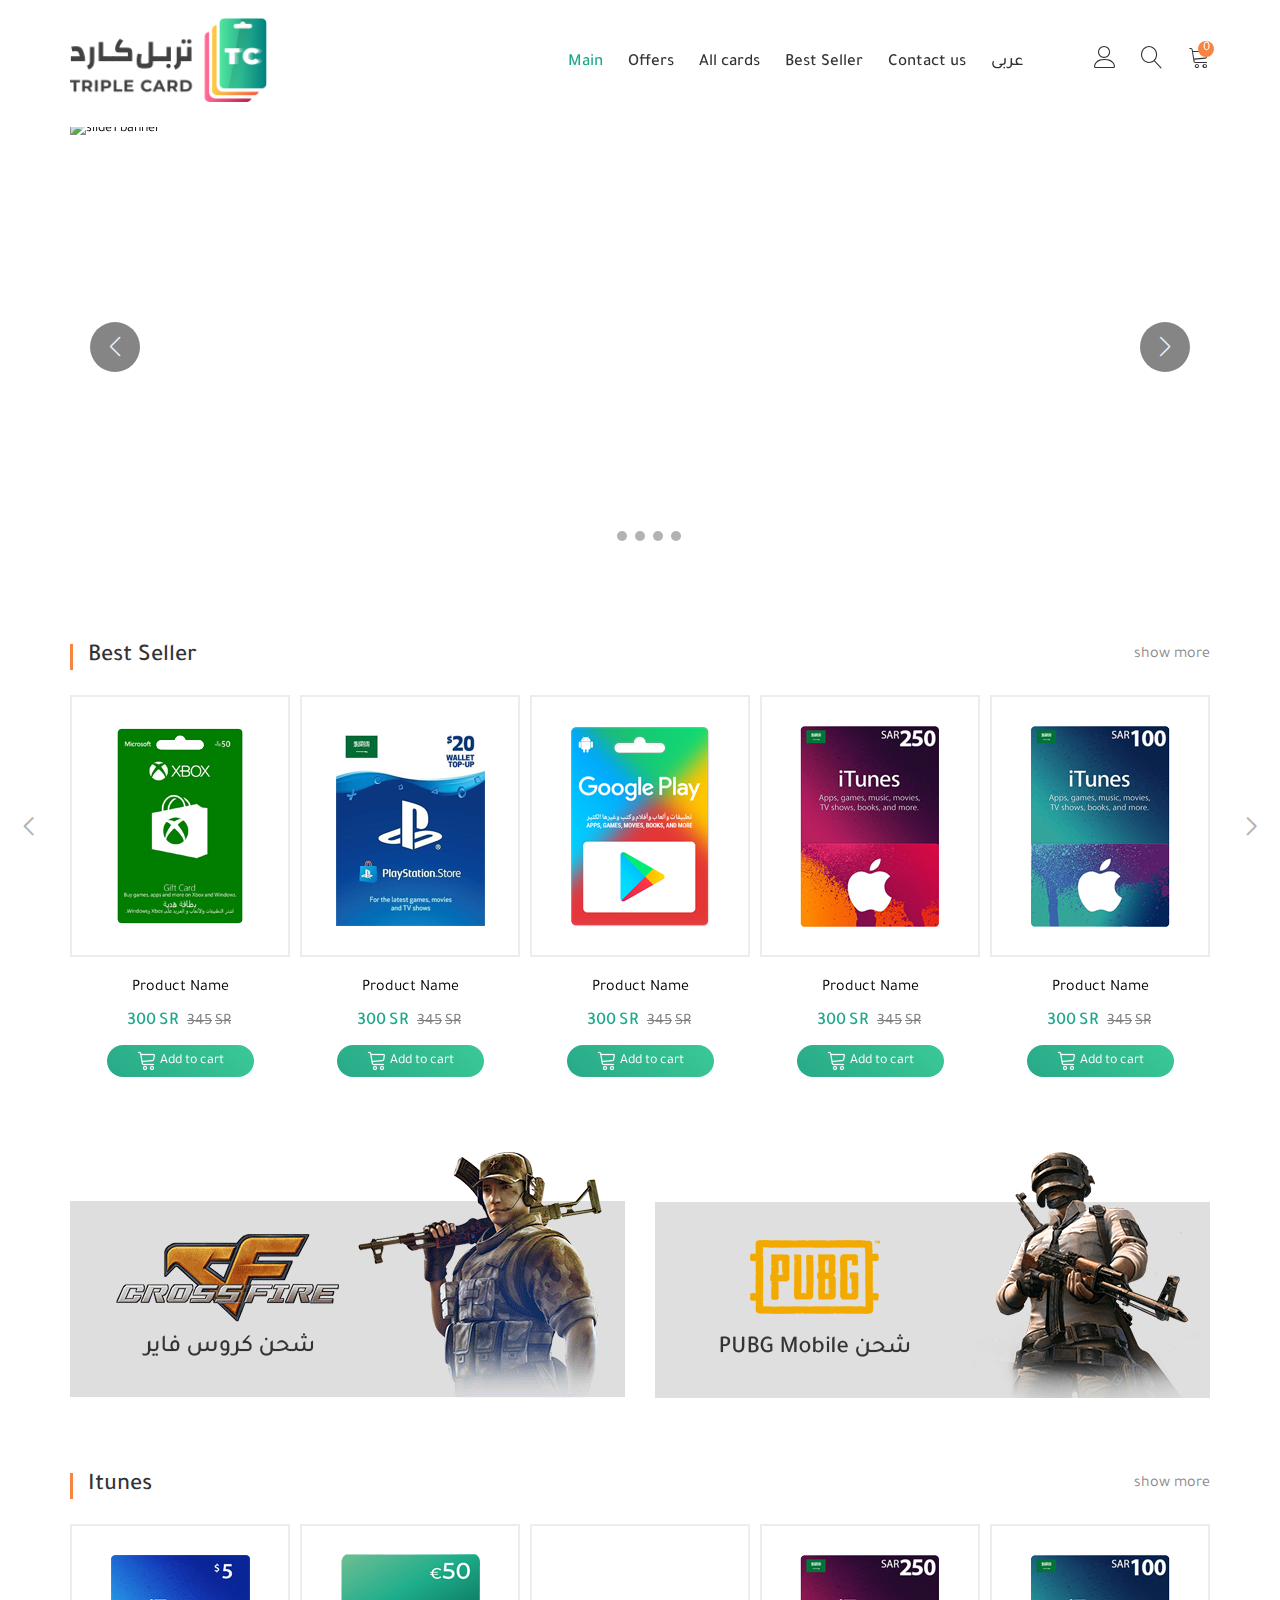
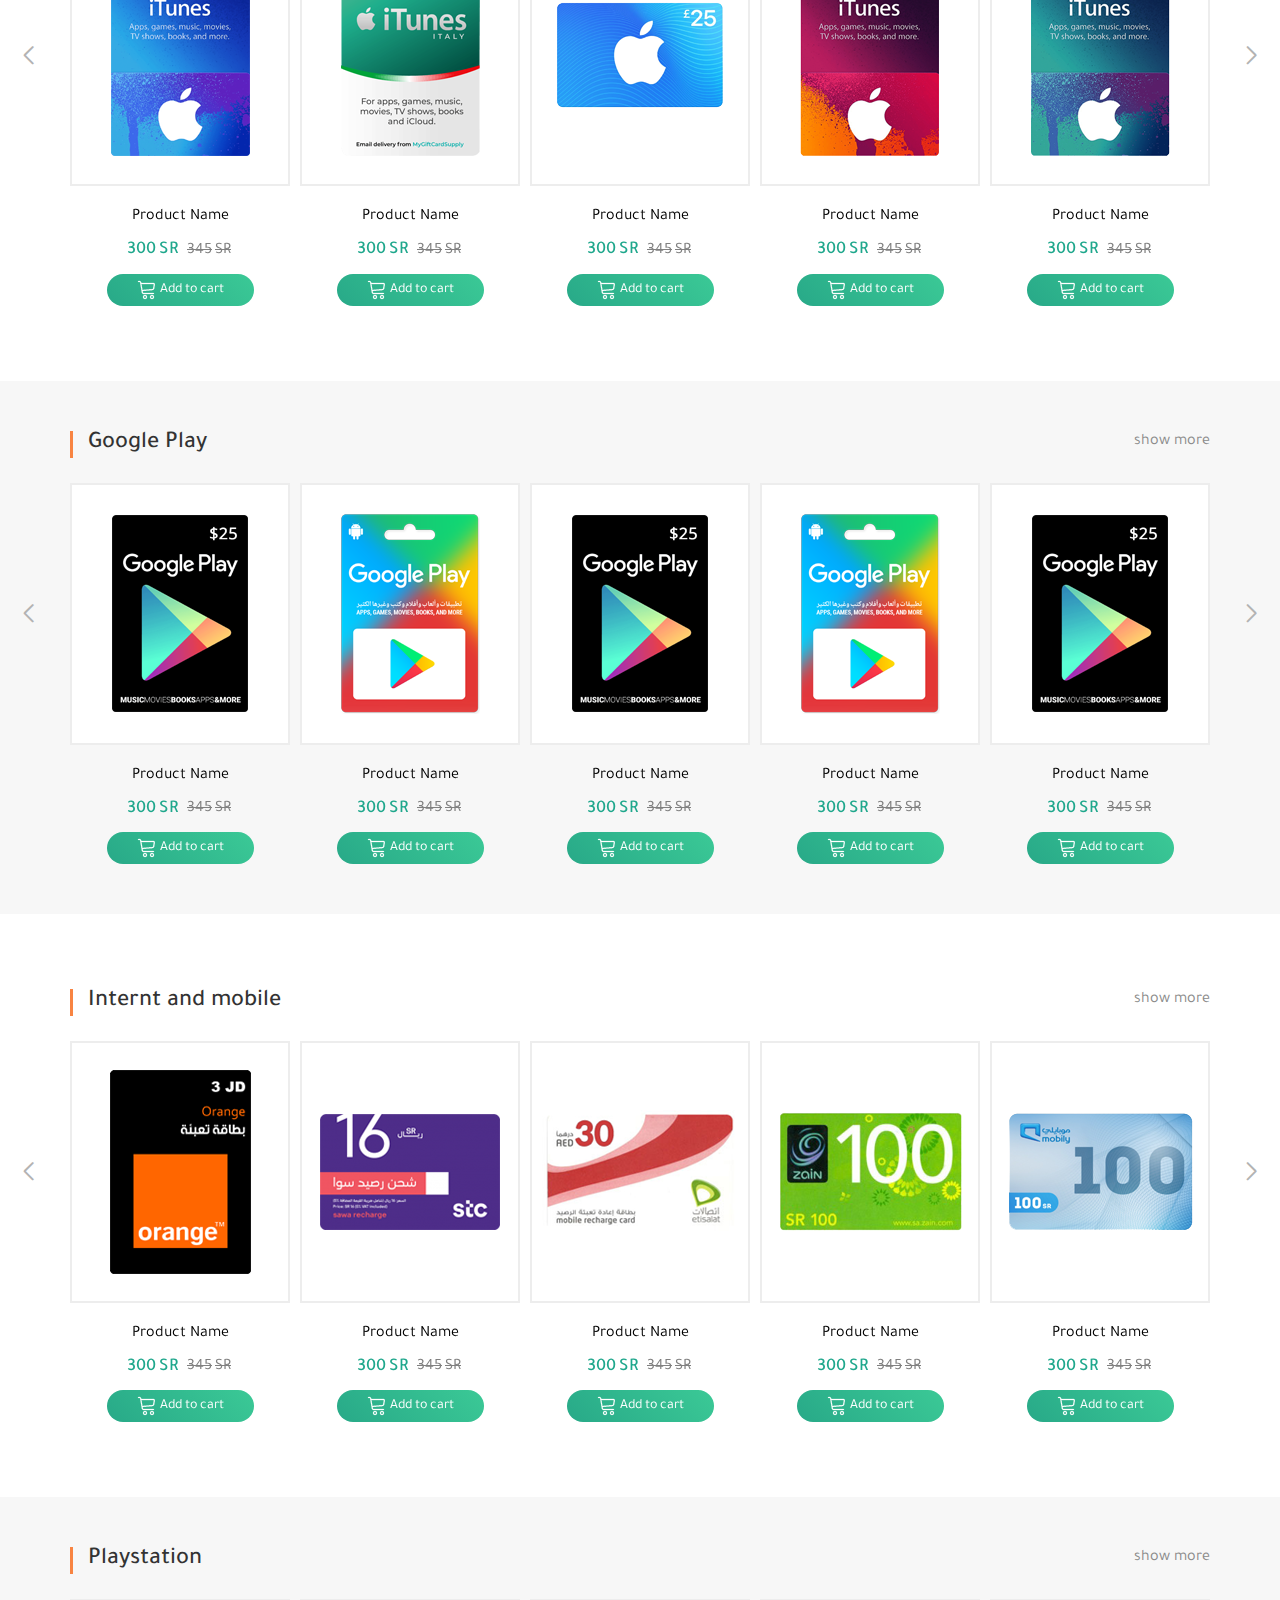
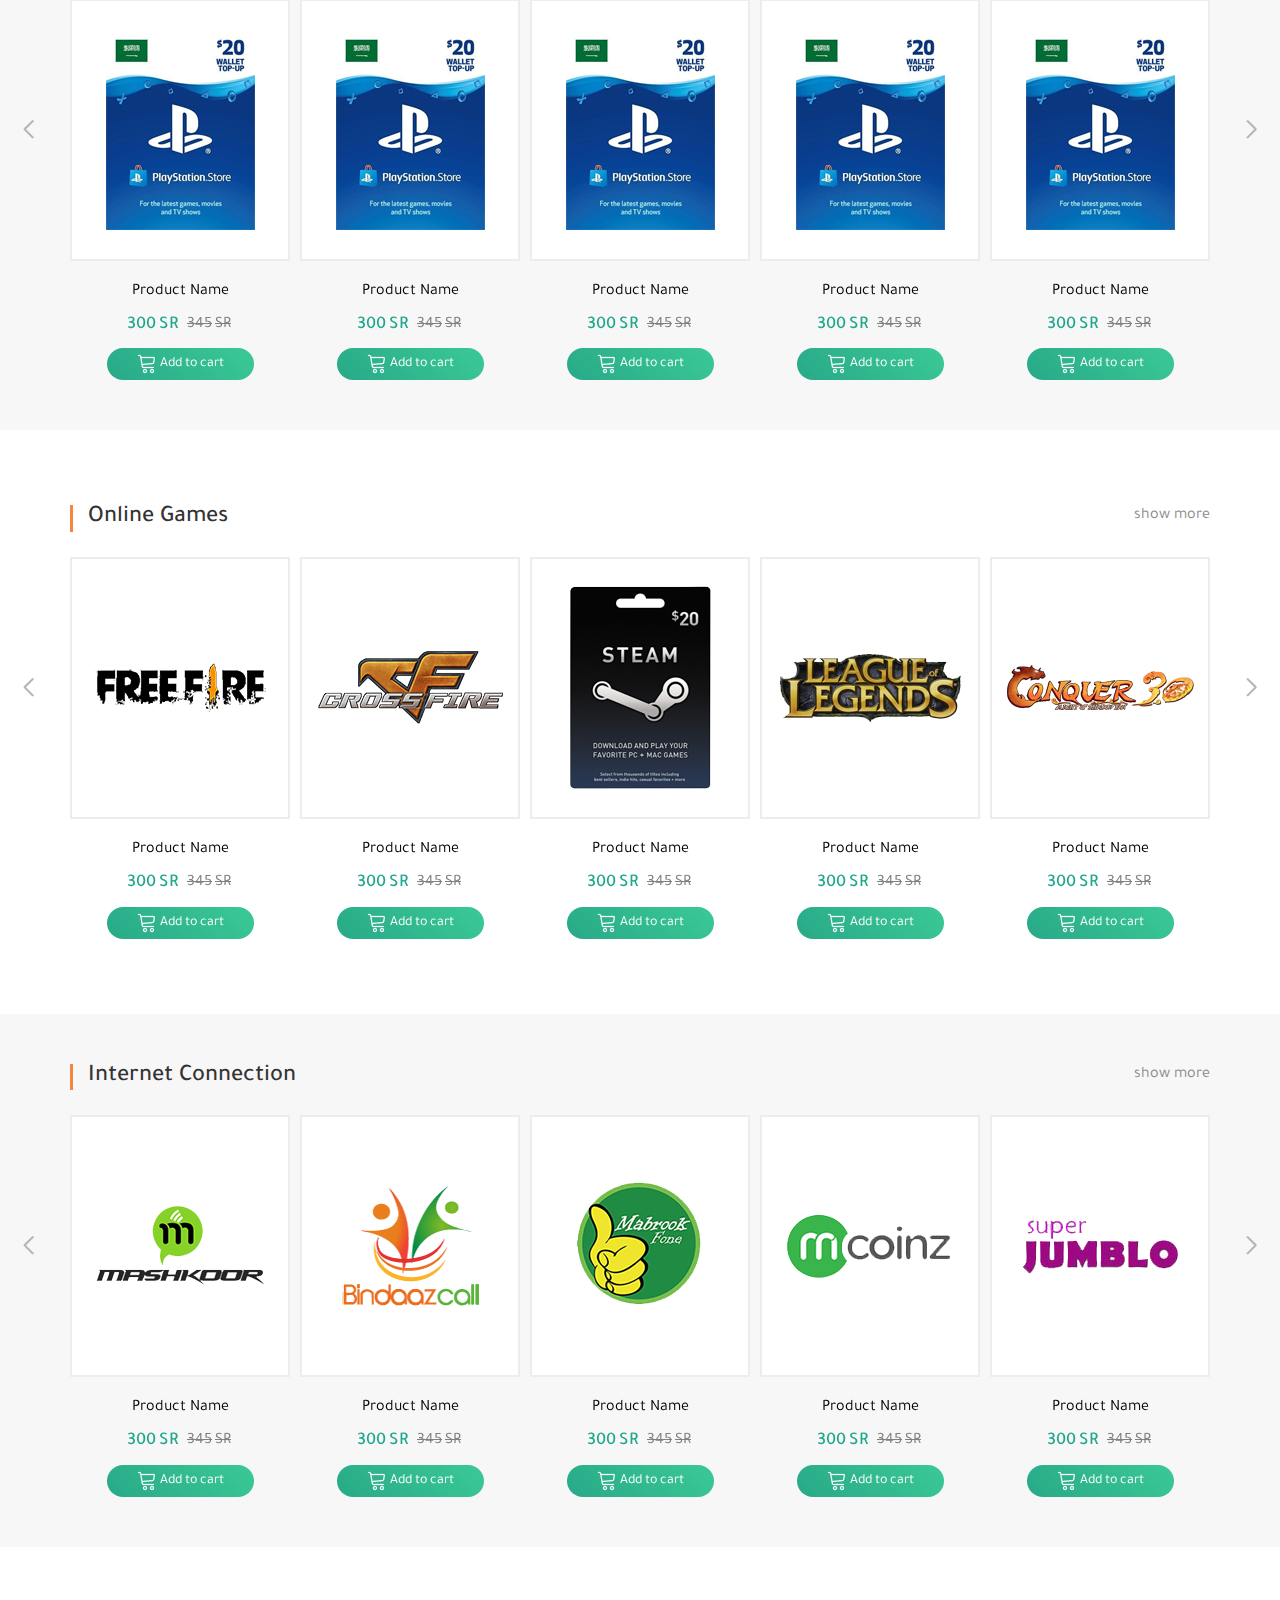
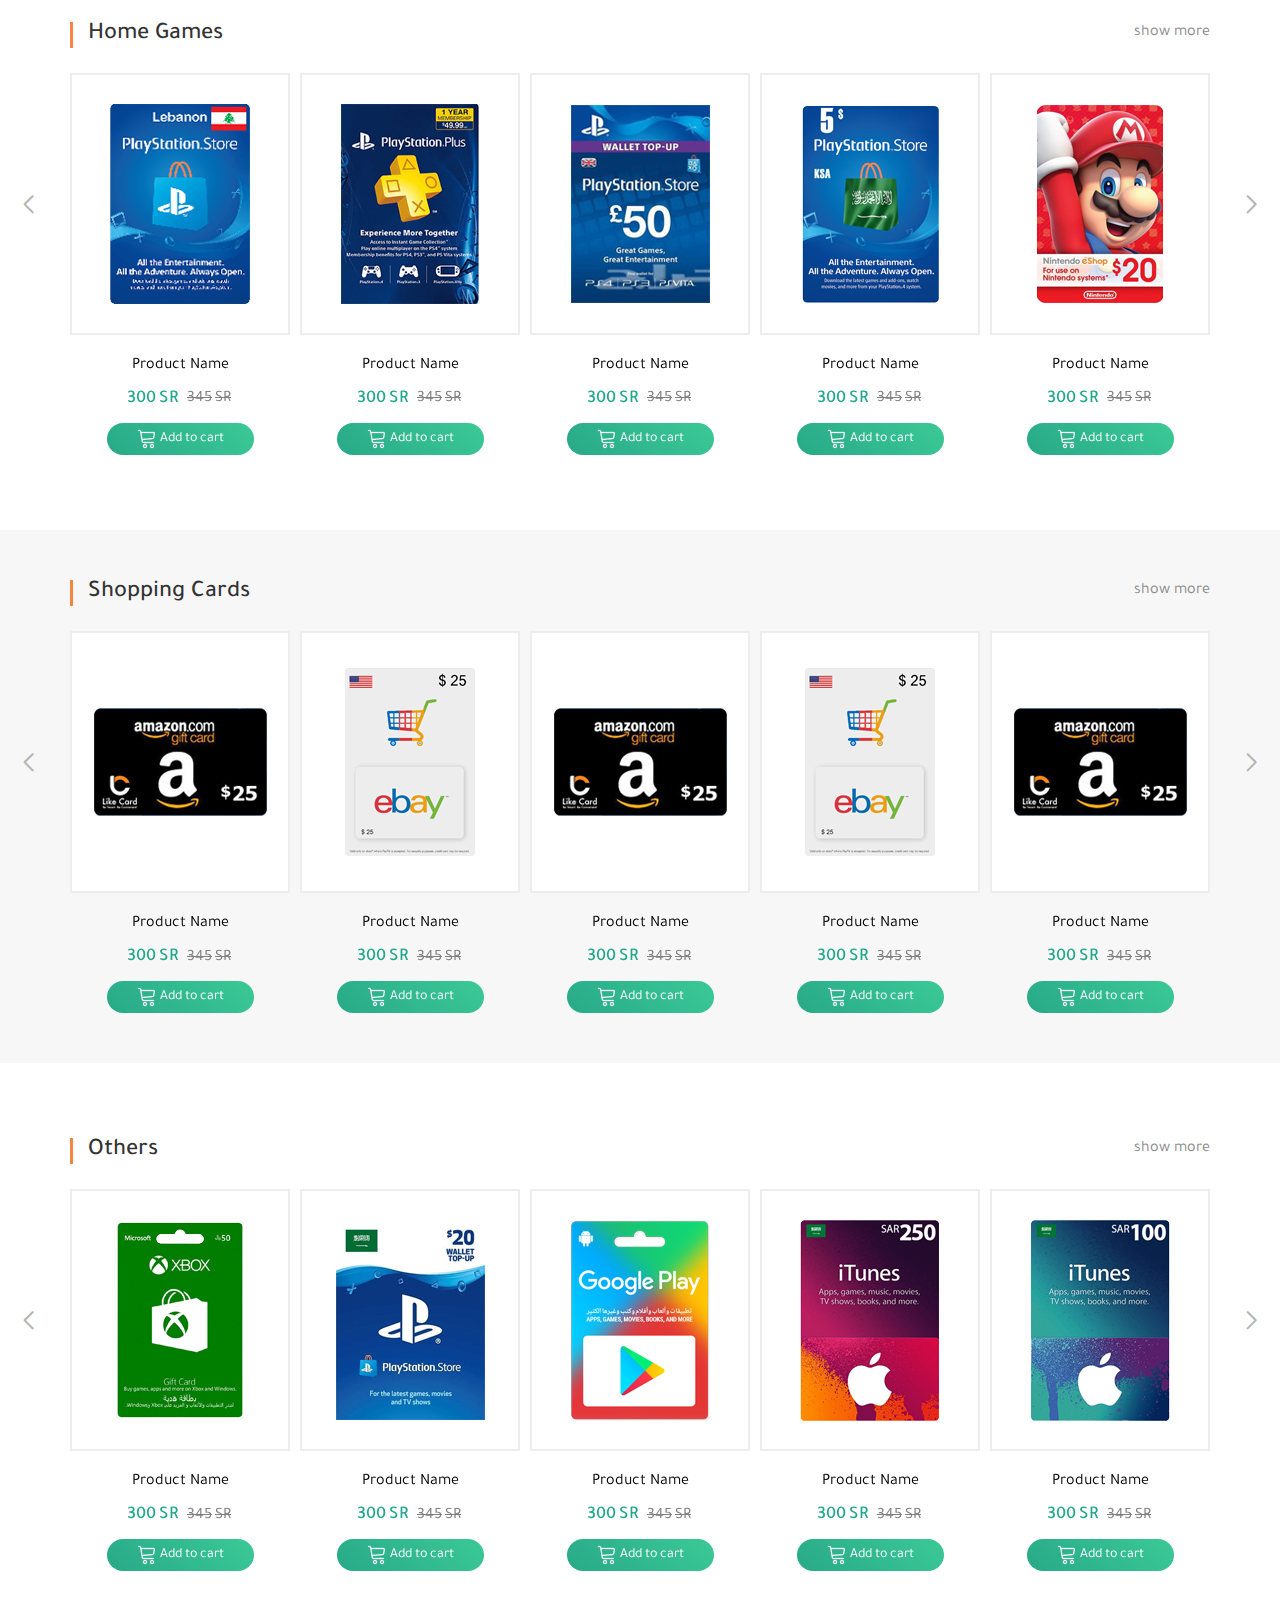
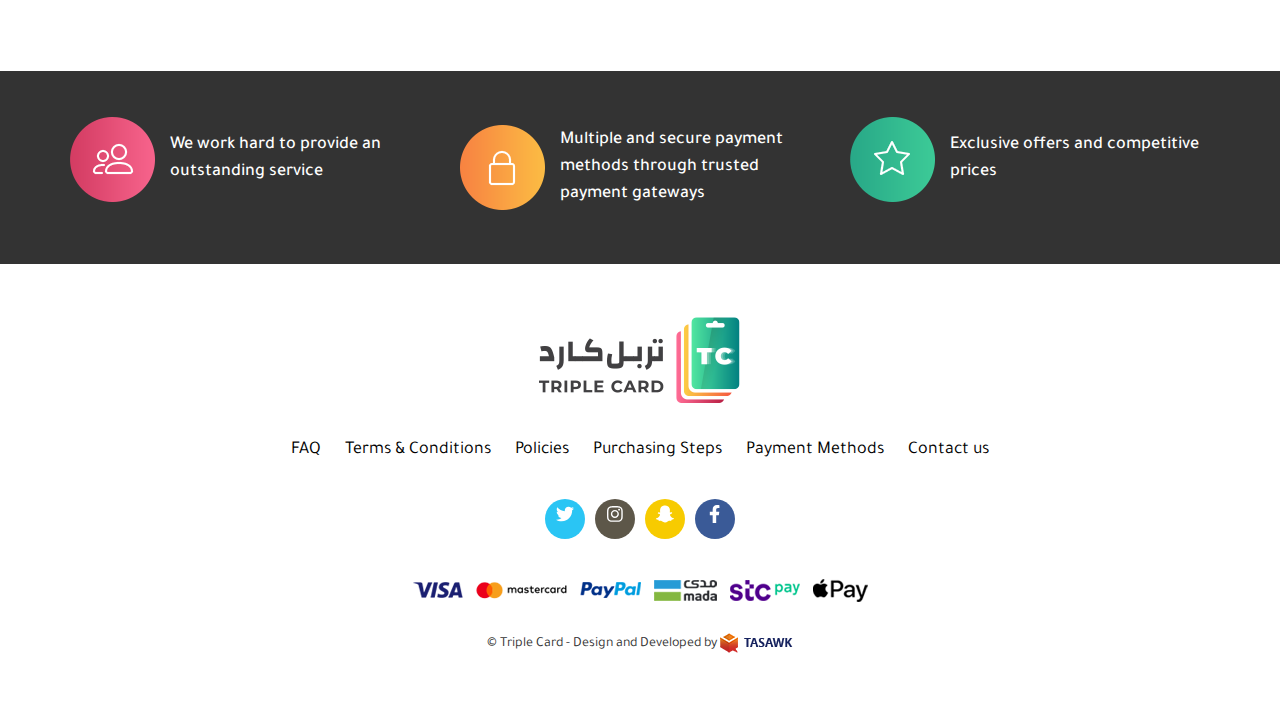
==== commit c6487dad: "edit search" ====
--- a/index-en.html
+++ b/index-en.html
@@ -1540,7 +1540,7 @@
         <div id="sec-items">
             <div class="sec-head">
                 <div id="close-btn">
-                    <i class="fas fa-times"></i>
+                    <span class="lnr lnr-cross"></span>
                 </div>
                 <div class="mr-auto">
                     <a href="./index.html">عربى</a>
@@ -1559,12 +1559,12 @@
                 <li>
                     <a href="#">Offers</a>
                 </li>
-                <li>
-                    <div onclick="show('#acc')" class="drop"> Account <span class="lnr lnr-chevron-down ml-auto"></span></div>
-                    <div class="menu" id="acc">
-                        <div><a href="#">sign in</a></div>
-                        <div><a href="#">sign up</a></div>
-                    </div>
+                <li class="slide">
+                    <div class="drop"> Account <span class="lnr lnr-chevron-down ml-auto"></span></div>
+                    <ul>
+                        <li><a href="#">sign in</a></li>
+                        <li><a href="#">sign up</a></li>
+                    </ul>
                 </li>
                 <li>
                     <a href="#">Main</a>
--- a/assets/css/main.css
+++ b/assets/css/main.css
@@ -85,7 +85,7 @@
 
 @media (max-width: 767px) {
   .pre-loader img {
-    width: 120px;
+    width: 170px;
   }
 }
 
@@ -109,7 +109,7 @@
 
 @media (max-width: 767px) {
   .pre-loader .progress-bar {
-    width: 100px;
+    width: 150px;
   }
 }
 
@@ -179,7 +179,6 @@
   position: relative;
   cursor: pointer;
   display: inline-block;
-  padding-bottom: 5px;
 }
 
 .dropdown a {
@@ -444,8 +443,9 @@
   align-items: center;
   height: 0;
   width: 0;
-  top: 0;
-  left: 0;
+  top: 50%;
+  left: 50%;
+  transform: translate(-50%, -50%);
   background-color: #000000bf;
   z-index: -1;
   font-size: 18px;
@@ -477,8 +477,7 @@
   text-align: right;
   transition: all 0.5s;
   height: 40px;
-  padding: 6px 25px;
-  padding-right: 10px;
+  padding: 10px;
   font-size: 18px;
 }
 
@@ -490,7 +489,7 @@
 
 nav .header-nav .search form button {
   position: absolute;
-  top: 50%;
+  top: 55%;
   left: 20px;
   transform: translate(-50%, -50%);
   border: none;
@@ -1083,7 +1082,7 @@
 }
 
 #sec-nav .drop span {
-  font-size: 13px;
+  font-size: 10px;
 }
 
 #sec-nav .drop:hover {
@@ -1112,7 +1111,7 @@
   }
 }
 
-#sec-nav #sec-items ul {
+#sec-nav #sec-items > ul {
   display: flex;
   flex-direction: column-reverse;
 }
@@ -1130,43 +1129,12 @@
   color: #1fa78c;
 }
 
-#sec-nav #sec-items li .menu {
-  height: 0;
-  overflow: hidden;
-  opacity: 0;
-  transition: all 0.5s;
-}
-
-#sec-nav #sec-items li .active {
-  height: 100%;
-  opacity: 1;
-  margin-top: 15px;
-}
-
-#sec-nav #sec-items li span {
-  margin-left: 5px;
-}
-
-#sec-nav #sec-items .menu {
-  height: 0;
-  overflow: hidden;
-  opacity: 0;
-  transition: all 0.5s;
+#sec-nav #sec-items .slide ul {
+  display: none;
 }
 
 #sec-nav #sec-items .active {
-  height: 100%;
-  opacity: 1;
-  margin-top: 15px;
-}
-
-#sec-nav #sec-items .drop {
-  cursor: pointer;
-  transition: all 0.5s;
-}
-
-#sec-nav #sec-items .drop:hover {
-  color: #1fa78c;
+  color: #f88442;
 }
 
 #sec-nav #sec-items.show {
@@ -1213,12 +1181,17 @@
 }
 
 html[dir="ltr"] nav .search input {
-  padding-left: 10px;
   text-align: left;
 }
 
 html[dir="ltr"] nav .search button {
-  left: 90%;
+  left: 95%;
+}
+
+@media (max-width: 576px) {
+  html[dir="ltr"] nav .search button {
+    left: 93%;
+  }
 }
 
 html[dir="ltr"] .s-head {
